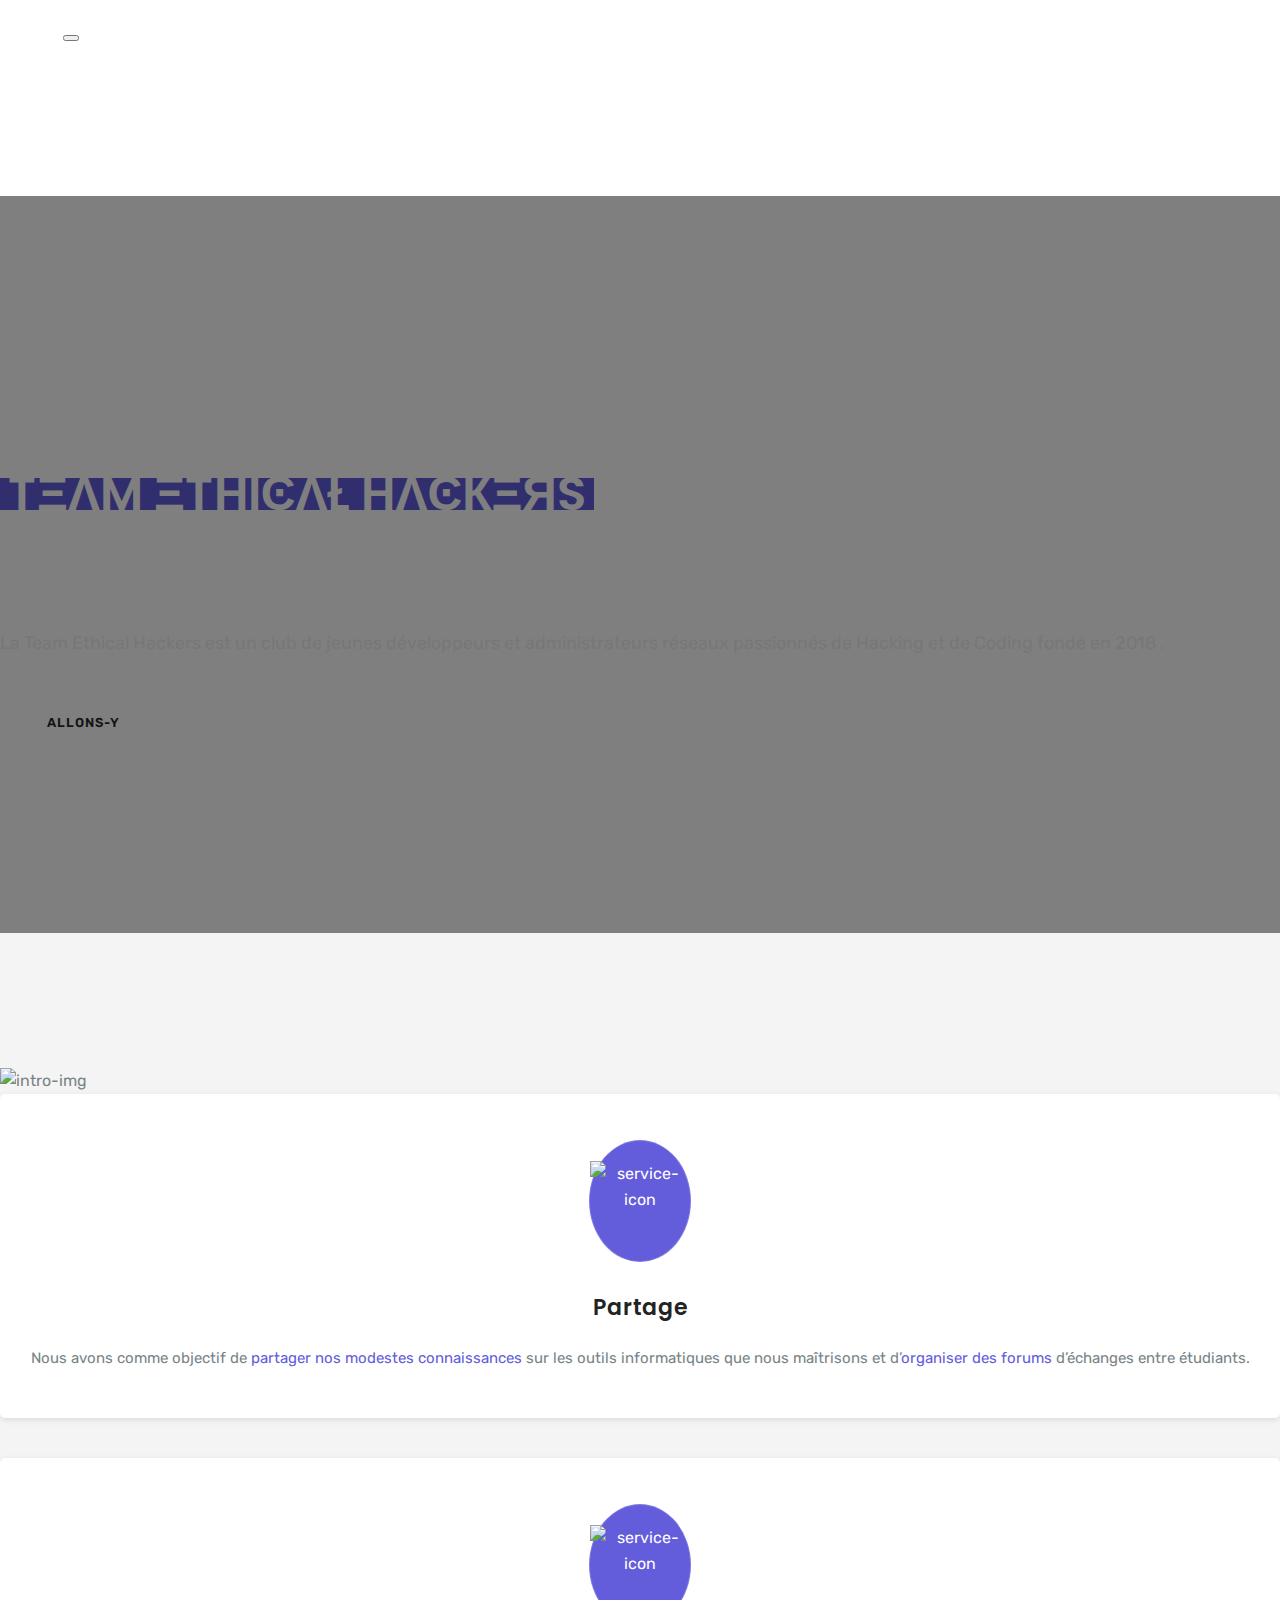
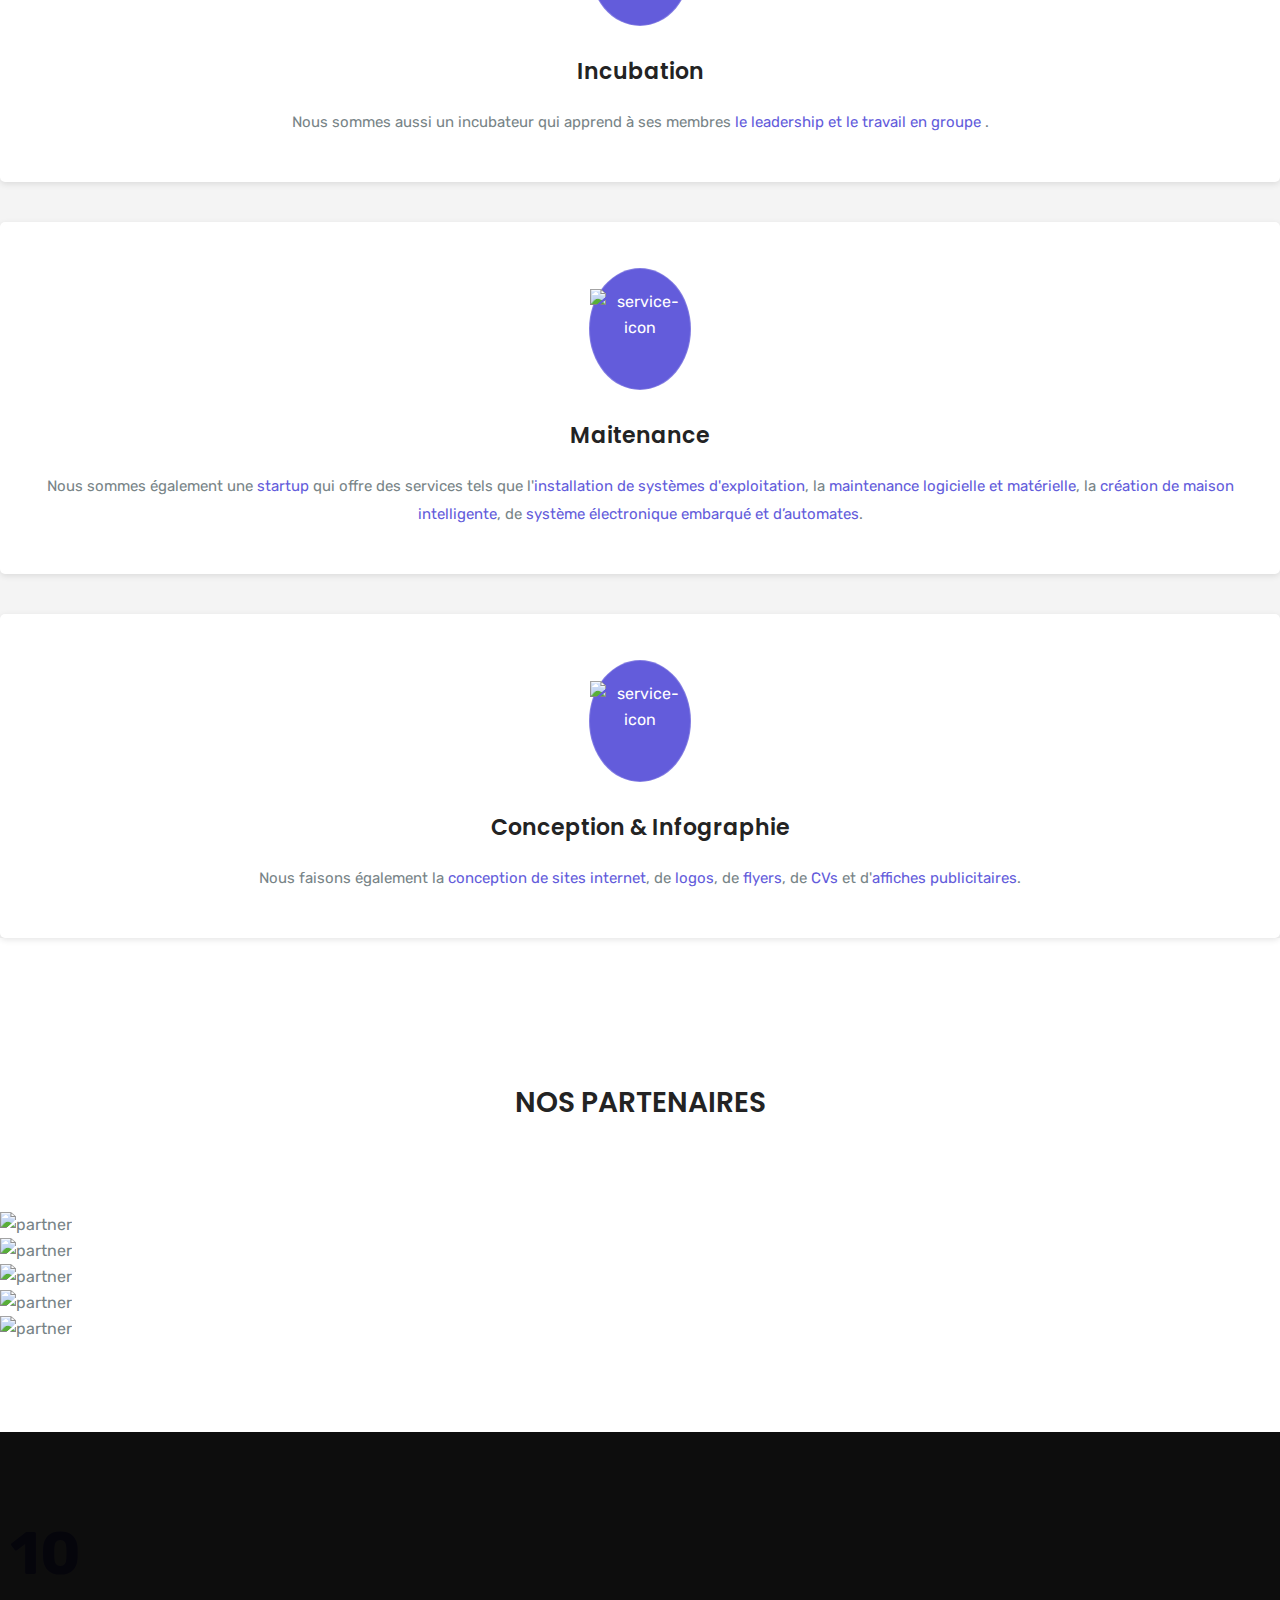
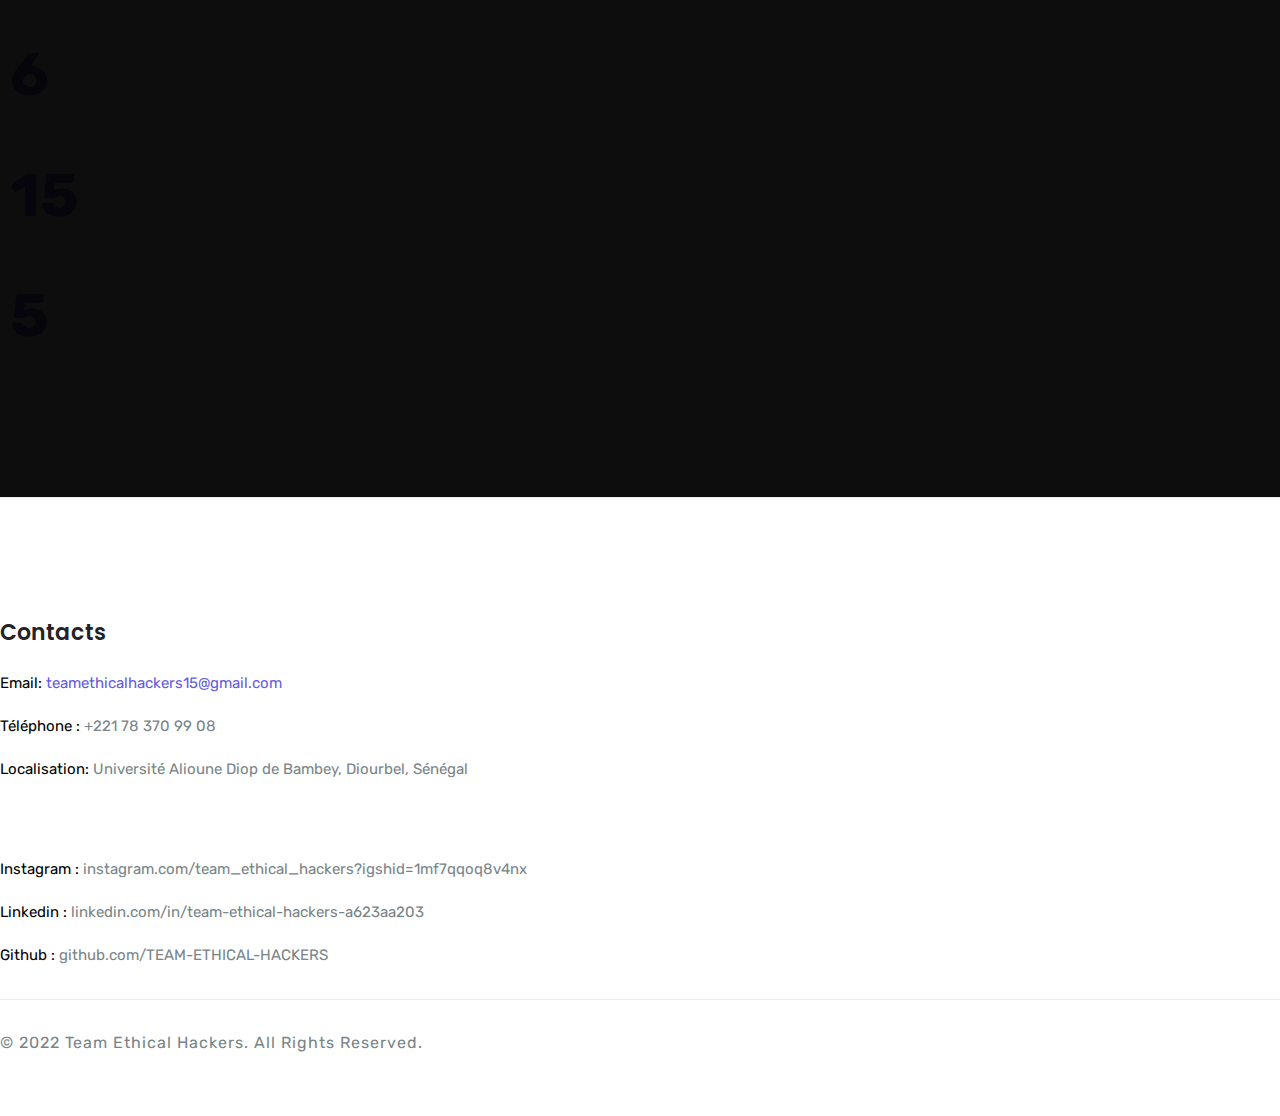
==== index.html @ 6ab88a4b "all titre" ====
<!DOCTYPE html>
<html lang="zxx">

<head>
    <!-- Required meta tags -->
    <meta charset="utf-8">
    <meta name="viewport" content="width=device-width, initial-scale=1, shrink-to-fit=no">
    <meta name="description" content="seo & digital marketing">
    <meta name="keywords" content="marketing,digital marketing,creative, agency, startup,promodise,onepage, clean, modern,seo,business, company">
    <meta name="author" content="Themefisher.com">

   <title>Team Ethical Hackers</title>
    <!-- bootstrap.min css -->
    <link rel="stylesheet" href="plugins/bootstrap/css/bootstrap.css">
    <!-- Icofont Css -->
    <link rel="stylesheet" href="plugins/fontawesome/css/all.css">
    <!-- animate.css -->
    <link rel="stylesheet" href="plugins/animate-css/animate.css">
    <!-- Icofont -->
    <link rel="stylesheet" href="plugins/icofont/icofont.css">

    <!-- Main Stylesheet -->
    <link rel="stylesheet" href="css/style.css">


</head>


<body data-spy="scroll" data-target=".fixed-top">



    <nav class="navbar navbar-expand-lg fixed-top trans-navigation">
        <div class="container">
            <a class="navbar-brand" href="index.html">
                <img width="160" src="images/TEHlogo.png" alt="" class="img-fluid b-logo">
            </a>
            <button class="navbar-toggler" type="button" data-toggle="collapse" data-target="#mainNav" aria-controls="mainNav" aria-expanded="false" aria-label="Toggle navigation">
                <span class="navbar-toggler-icon">
                    <i class="fa fa-bars"></i>
                </span>
              </button>
    
            <div class="collapse navbar-collapse justify-content-end" id="mainNav">
                <ul class="navbar-nav ">
                   <li class="nav-item dropdown">
                        <a class="nav-link" href="index.html" id="navbarWelcome" role="button" data-toggle="" aria-haspopup="true" aria-expanded="false">
                            Accueil
                        </a>
                        
                    </li>
                    <li class="nav-item">
                        <a class="nav-link smoth-scroll" href="about.html">A Propos</a>
                    </li>
                   
                    <li class="nav-item">
                        <a class="nav-link smoth-scroll" href="service.html">Services</a>
                    </li>
                    <li class="nav-item">
                        <a class="nav-link smoth-scroll" href="membres.html">Membres</a>
                    </li>
                    <li class="nav-item">
                        <a class="nav-link smoth-scroll" href="#">Réalisations</a>
                    </li>
                </ul>
            </div>
        </div>
    </nav>
    <!--MAIN HEADER AREA END -->
<!--MAIN BANNER AREA START -->
<div class="banner-area banner-3" >
    <div class="overlay dark-overlay"></div>
    <div class="d-table">
        <div class="d-table-cell">
            <div class="container">
                <div class="row">
                    <div class="col-lg-8 m-auto text-center col-sm-12 col-md-12">
                        <div class="banner-content content-padding">
                            <h1 class="subtitle">TΞΛM ΞTHIϾΛŁ HΛϾКΞЯS</h1>
                            <h3 class="banner-title">"Coding for a better life !"</h3>
                              <p>

                              La Team Ethical Hackers est un club de jeunes développeurs et administrateurs réseaux passionnés de Hacking et de Coding fondé en 2018 .

                              </p>

                            <a href="#intro" class="btn btn-white btn-circled">Allons-y</a>
                        </div>
                    </div>
                </div>
            </div>
        </div>
    </div>
</div>
<!--MAIN HEADER AREA END -->
<!--  ABOUT AREA START  -->
    <section id="intro" class="section-padding bg-gray">
        <div class="container">

            <div class="row">
                <div class="col-lg-5  d-none d-lg-block col-sm-12">
                    <div class="intro-img">
                        <img src="images/banner/why-choose.png" alt="intro-img" class="img-fluid">
                    </div>
                </div>
                <div class="col-lg-7 col-md-12 col-sm-12 ">
                    <div class="row">
                        <div class="col-lg-7 col-sm-6 col-md-6">
                                <div class="service-box ">
                                <div class="service-img-icon">
                                    <img src="images/icon/008-digital-marketing-2.png" alt="service-icon" class="img-fluid">
                                </div>
                                <div class="service-inner">
                                    <h4>Partage</h4>
                                    <p>Nous avons comme objectif de <span>partager nos modestes connaissances</span> sur les outils informatiques que nous maîtrisons et d’<span>organiser des forums</span>  d’échanges entre étudiants.</p>
                                </div>
                            </div>
                        </div>
                        <div class="col-lg-5 col-sm-6 col-md-6">
                            <div class="service-box">
                                <div class="service-img-icon">
                                    <img src="images/icon/004-hiring.png" alt="service-icon" class="img-fluid">
                                </div>
                                <div class="service-inner">
                                    <h4>Incubation</h4>
                                    <p>Nous sommes aussi un incubateur qui apprend à ses membres <span>le leadership et le travail en groupe</span> .</p>
                                </div>
                            </div>
                        </div>
                        <div class="col-lg-7 col-sm-6 col-md-6">
                            <div class="service-box">
                                <div class="service-img-icon">
                                    <img src="images/icon/003-task.png" alt="service-icon" class="img-fluid">
                                </div>
                                <div class="service-inner">
                                    <h4>Maitenance</h4>
                                    <p>Nous sommes également une <span>startup</span> qui offre des services tels que l'<span>installation de systèmes d'exploitation</span>, la <span>maintenance logicielle et matérielle</span>, la <span>création de maison intelligente</span>, de <span>système électronique embarqué et d’automates</span>.</p>
                                </div>
                            </div>
                        </div>
                        <div class="col-lg-5 col-sm-6 col-md-6">
                            <div class="service-box">
                                <div class="service-img-icon">
                                    <img src="images/icon/010-digital-marketing.png" alt="service-icon" class="img-fluid">
                                </div>
                                <div class="service-inner">
                                    <h4>Conception & Infographie</h4>
                                    <p>Nous faisons également la <span>conception de sites internet</span>, de <span>logos</span>, de <span>flyers</span>, de <span>CVs</span> et d'<span>affiches publicitaires</span>.</p>
                                </div>
                            </div>
                        </div>
                    </div>

                </div>
            </div>
        </div>
    </section>
    <!--  ABOUT AREA END  -->

<br><br><br>


<div align="center"><h3>NOS PARTENAIRES</h3></div>
<!--  PARTNER START  -->
<section  class="section-padding">
    <div class="container">
        <div class="row">
            <div class="col-lg-2 col-sm-6 col-md-3 text-center ">
                <img width="150" src="images/clients/client01.jpg" alt="partner" class="img-fluid">
            </div>
            <div class="col-lg-2 col-sm-6 col-md-3 text-center">
                 <img width="100" src="images/clients/client04.jpg" alt="partner" class="img-fluid">
            </div>
            <div class="col-lg-3 col-sm-6 col-md-3 text-center">
                <img width="200" src="images/clients/client06.jpg" alt="partner" class="img-fluid">
            </div>
            <div class="col-lg-2 col-sm-6 col-md-3 text-center">
                <img width="100" src="images/clients/client05.jpg" alt="partner" class="img-fluid">
            </div>
            <div class="col-lg-2 col-sm-6 col-md-3 text-center">
                <img width="100" src="images/clients/client02.jpg" alt="partner" class="img-fluid">
            </div>
        </div>
    </div>
</section>
<!--  PARTNER END  -->

<!--  COUNTER AREA START  -->
<section id="counter" class="section-padding">
    <div class="overlay dark-overlay"></div>
    <div class="container">
        <div class="row">
            <div class="col-lg-3 col-sm-6 col-md-6">
                <div class="counter-stat">
                    <i class="icofont icofont-heart"></i>
                    <span class="counter">10</span>
                    <h5>Nos Clients</h5>
                </div>
            </div>
            <div class="col-lg-3 col-sm-6 col-md-6">
                <div class="counter-stat">
                    <i class="icofont icofont-rocket"></i>
                    <span class="counter">6</span>
                    <h5>Projets Effectués</h5>
                </div>
            </div>
            <div class="col-lg-3 col-sm-6 col-md-6">
                <div class="counter-stat">
                    <i class="icofont icofont-hand-power"></i>
                    <span class="counter">15</span>
                    <h5>Membres</h5>
                </div>
            </div>
            <div class="col-lg-3 col-sm-6 col-md-6">
                <div class="counter-stat">
                    <i class="icofont icofont-shield-alt"></i>
                    <span class="counter">5</span>
                    <h5>Projets En Cours</h5>
                </div>
            </div>
        </div>
    </div>
</section>
<!--  COUNTER AREA END  -->

<!--  FOOTER AREA START  -->
<section id="footer" class="section-padding">
    <div class="container">
        <div class="row">

            <div class="col-lg-6 col-sm-6 col-md-6">
                <div class="footer-widget footer-text">
                    <h4>Contacts</h4>
                    <p class="mail"><span>Email:</span> teamethicalhackers15@gmail.com</p>
                    <p><span>Téléphone :</span> +221 78 370 99 08</p>
                    <p><span>Localisation:</span> Université Alioune Diop de Bambey, Diourbel, Sénégal</p>
                </div>
            </div>
            <div class="col-lg-6 col-sm-6 col-md-6">
                <div class="footer-widget footer-text">
                    <br> <br>
                    <p><span>Instagram : </span>instagram.com/team_ethical_hackers?igshid=1mf7qqoq8v4nx</p>
                    <p><span>Linkedin : </span>linkedin.com/in/team-ethical-hackers-a623aa203</p>
                    <p><span>Github : </span>github.com/TEAM-ETHICAL-HACKERS</p>
                </div>
            </div>
        </div>
        <div class="row">
            <div class="col-lg-12 text-center">
                <div class="footer-copy">
                    © 2022 Team Ethical Hackers. All Rights Reserved.
                </div>
            </div>
        </div>
    </div>
</section>
<!--  FOOTER AREA END  -->
   

    <!-- 
    Essential Scripts
    =====================================-->

    
    <!-- Main jQuery -->
    <script src="plugins/jquery/jquery.min.js"></script>
    <!-- Bootstrap 4.3.1 -->
    <script src="plugins/bootstrap/js/popper.min.js"></script>
    <script src="plugins/bootstrap/js/bootstrap.min.js"></script>
   <!-- Woow animtaion -->
    <script src="plugins/counterup/wow.min.js"></script>
    <script src="plugins/counterup/jquery.easing.1.3.js"></script>
     <!-- Counterup -->
    <script src="plugins/counterup/jquery.waypoints.js"></script>
    <script src="plugins/counterup/jquery.counterup.min.js"></script>

    <!-- Google Map -->
    <script src="plugins/google-map/gmap3.min.js"></script>
    <script src="https://maps.googleapis.com/maps/api/js?key=AIzaSyAkeLMlsiwzp6b3Gnaxd86lvakimwGA6UA&callback=initMap"></script>   
    <!-- Contact Form -->
    <script src="plugins/jquery/contact.js"></script>
    <script src="js/custom.js"></script>

  </body>
  </html>
---- css/style.css ----
/*=== MEDIA QUERY ===*/
/*
* ----------------------------------------------------------------------------------------
Author       : Themefisher
Template Name: Promodise
Version      : 1.0
* ----------------------------------------------------------------------------------------
*/
/*
* ----------------------------------------------------------------------------------------
* 01.GLOBAL CSS STYLE
* 02.PRELOADER & BOUNCE CCS STYLE
* 03.HOMEPAGE CSS STYLE
    -LOGO CSS
    -MENU CSS
* 04.ABOUT CSS STYLE
* 05.SERVICE CSS STYLE
* 06.WORK CSS STYLE
* 07.AVAILABLE CSS STYLE
* 08.CONTACT CSS STYLE
* 09.FOOTER CSS STYLE
* ----------------------------------------------------------------------------------------
*/
/*
* ----------------------------------------------------------------------------------------
* 01.GLOBAL STYLE
* ----------------------------------------------------------------------------------------
*/
@import url("https://fonts.googleapis.com/css?family=Poppins:400,600,700|Rubik:400,600,700");
body {
  font-size: 16px;
  font-weight: 400;
  line-height: 26px;
  font-family: "Rubik", sans-serif;
  color: #788487;
  position: relative;
}

p {
  line-height: 28px;
  font-size: 15px;
}

html {
  overflow-x: hidden !important;
  width: 100%;
  height: 100%;
  position: relative;
  -webkit-font-smoothing: antialiased;
  text-rendering: optimizeLegibility;
}

body {
  border: 0;
  margin: 0;
  padding: 0;
}

h1, .h1,
h2, .h2,
h3, .h3,
h4, .h4,
h5, .h5,
h6, .h6 {
  font-family: "Poppins", sans-serif;
  font-weight: 600;
  margin-bottom: 0px;
  color: #232323;
}

a {
  text-decoration: none;
  transition: all 0.2s;
  color: #000;
}

img {
  max-width: 100%;
}

a:hover {
  color: #635CDB;
  text-decoration: none;
}

a:focus {
  outline: none;
  text-decoration: none;
}

ul,
li {
  margin: 0;
  padding: 0;
  list-style: none;
}

h1 {
  font-size: 48px;
}

h2 {
  font-size: 36px;
}

h3 {
  font-size: 28px;
  line-height: 38px;
}

h4 {
  font-size: 22px;
  line-height: 32px;
}

h5 {
  font-size: 16px;
  line-height: 24px;
}

h6 {
  font-size: 14px;
  line-height: 26px;
}

.f-color {
  color: #635CDB;
}

h5.subtitle {
  font-size: 16px;
  font-weight: 400;
}

.no-padding {
  padding: 0;
}

.flaticon {
  display: inline;
}

.mb30 {
  margin-bottom: 30px;
}

.section-padding {
  padding: 90px 0px;
}

.section-heading {
  text-align: center;
  width: 70%;
  margin: 0 auto 60px;
}

.section-title {
  font-size: 32px;
  line-height: 38px;
  margin-bottom: 15px;
  text-transform: capitalize;
}

.section-title span {
  color: #635CDB;
}

.section {
  padding: 100px 0px;
}

.line {
  width: 50px;
  background: #635CDB;
  height: 1px;
  margin: 10px auto;
}

/*---------- BUTTONS ----------*/
.btn {
  font: 600 10.5px/1;
  display: inline-block;
  padding: 15px 45px 15px 45px;
  text-transform: uppercase;
  border: 2px solid transparent;
  transition: all .2s;
  border-radius: 0px;
  font-weight: 600;
  font-size: 13px;
  letter-spacing: 1px;
}

.btn:focus,
.btn:active,
.btn:active:focus {
  outline: none;
  box-shadow: none;
}

.btn-hero,
.btn-white:hover {
  color: #fff !important;
  background: #635CDB;
}

.btn-hero:focus {
  color: #fff !important;
}

.btn-black,
.btn-hero:hover {
  background-color: black;
  color: #fff !important;
}

.btn-black:hover {
  color: #fff;
  background: #635CDB;
}

.btn-black:focus {
  color: #fff;
}

.btn-white {
  background-color: rgba(255, 255, 255, 0.95);
  color: rgba(0, 0, 0, 0.85);
  border-color: rgba(255, 255, 255, 0.12);
}

.btn-white:focus {
  color: #000;
}

.btn-white:active {
  color: #fff;
}

.btn-trans-black {
  background-color: transparent;
  border: 2px solid rgba(0, 0, 0, 0.15);
  color: rgba(0, 0, 0, 0.85);
}

.btn-trans-black:hover {
  color: white;
  background-color: #000;
}

.btn-trans-white {
  background-color: transparent;
  border: 2px solid rgba(255, 255, 255, 0.15);
  color: rgba(255, 255, 255, 0.95);
}

.btn-trans-white:hover {
  background-color: rgba(255, 255, 255, 0.95);
  color: rgba(0, 0, 0, 0.85);
  border-color: rgba(255, 255, 255, 0.12);
}

.btn-trans-white:active,
.btn-trans-white:focus {
  color: #fff;
  background-color: transparent;
  border-color: rgba(255, 255, 255, 0.12);
}

.btn-rounded {
  border-radius: 2px;
}

.btn-circled {
  border-radius: 40px;
}

.btn-trans-black:hover {
  background: #635CDB !important;
}

/*---------- COLORS ----------*/
/*-- Background Colors --*/
.bg-black {
  background-color: #000;
}

.bg-dark {
  background-color: rgba(0, 0, 0, 0.96);
}

.bg-feature {
  background-color: #635CDB;
}

.bg-primary {
  background-color: #0db8ca;
}

.bg-gray {
  background-color: #f2f4ec;
}

.bg-white {
  background-color: #fff;
}

.d-table {
  width: 100%;
}

.d-table-cell {
  vertical-align: middle;
}

.overlay {
  position: absolute;
  top: 0px;
  left: 0px;
  width: 100%;
  height: 100%;
  background: rgba(0, 0, 0, 0.5);
}

.brown-overlay {
  background: #222955;
  opacity: .97;
}

.feature-overlay {
  background: #635CDB;
  opacity: .97;
}

.gr-overlay {
  background: linear-gradient(135deg, #2f1ce0 0%, #53a0fd 30%, #51eca5 100%);
  opacity: .87;
}

/* ========================

==============================*/
.heading {
  margin-bottom: 40px;
}

.heading h3 {
  margin-bottom: 10px;
  font-weight: 600;
}

/*------------------------------------
  MENU NAVIGATION AREA
----------------------------------*/
.site-navigation,
.trans-navigation {
  padding: 20px 0px;
}

.site-navigation .navbar-nav a,
.trans-navigation .navbar-nav a {
  text-transform: uppercase;
}

.site-navigation .navbar-nav a.active,
.trans-navigation .navbar-nav a.active {
  color: red;
}

.header-white {
  position: fixed;
  top: 0px;
  background: #111;
  z-index: 9999;
  width: 100%;
  left: 0;
  transition: all .5s ease 0s;
  color: #000 !important;
}

.navbar-expand-lg.trans-navigation .navbar-nav .nav-link,
.navbar-expand-lg.site-navigation .navbar-nav .nav-link {
  padding: 0px 24px;
}

.navbar-expand-lg.trans-navigation .navbar-nav .nav-link:last-child,
.navbar-expand-lg.site-navigation .navbar-nav .nav-link:last-child {
  padding-right: 0px;
}

.site-navigation,
.trans-navigation {
  transition: all .5s ease 0s;
}

.navbar-brand {
  padding-top: 0px;
  margin-right: 60px;
  font-weight: 700;
  text-transform: capitalize;
  color: #fff;
}

.navbar-brand span {
  font-weight: 400;
}

.navbar-expand-lg.trans-navigation .navbar-nav .nav-link {
  color: #fff;
}

.trans-navigation {
  background: transparent;
}

.trans-navigation.header-white {
  background: #111;
}

.trans-navigation.header-white .navbar-nav .nav-link {
  color: #fff;
}

.trans-navigation.header-white .navbar-nav a.active {
  color: #635CDB;
}

.navbar-brand img {
  max-width: 100%;
}

.trans-navigation.header-white .btn-white {
  background: #635CDB;
  color: #fff;
}

/* ===============================
 DROPDOWN MENU
================================*/
.navbar-expand-lg.trans-navigation .navbar-nav .nav-link.dropdown-toggle {
  padding-right: 0px;
}

.nav-item.dropdown .dropdown-menu {
  transition: all 300ms ease;
  display: block;
  visibility: hidden;
  opacity: 0;
  top: 120%;
  box-shadow: 2px 2px 5px 1px rgba(0, 0, 0, 0.05), -2px 0px 5px 1px rgba(0, 0, 0, 0.05);
  border: 0px;
  padding: 0px;
  position: absolute;
}

.nav-item.dropdown:hover .dropdown-menu {
  opacity: 1;
  visibility: visible;
  top: 100%;
}

.dropdown-item:hover {
  color: #fff;
  text-decoration: none;
  background-color: #635CDB;
}

.dropdown-toggle::after {
  display: none;
}

.dropdown-menu {
  opacity: 0;
}

.dropdown-menu.show {
  -webkit-animation: .2s forwards b;
          animation: .2s forwards b;
}

@-webkit-keyframes b {
  to {
    opacity: 1;
  }
}

@keyframes b {
  to {
    opacity: 1;
  }
}

.dropdown-item {
  font-size: .6875rem;
  font-weight: 500;
  padding-top: .5rem;
  padding-bottom: .5rem;
  transition: background-color .1s;
  text-transform: uppercase;
}

@media (min-width: 1200px) {
  .dropdown-item {
    padding-top: .75rem;
    padding-bottom: .75rem;
  }
}

@media (min-width: 1200px) {
  .dropdown-item + .dropdown-item {
    border-top: 1px solid rgba(0, 0, 0, 0.1);
  }
}

/*------------------------------------
 BANNER AREA
----------------------------------*/
.banner-area .content-padding {
  padding: 250px 0px 180px;
}

.content-padding {
  padding: 180px 0px 80px;
}

.banner-content {
  padding-right: 30px;
}

.banner-content .btn {
  margin-top: 15px;
}

.banner-content .banner-title {
  color: #fff;
  font-weight: 700;
  line-height: 50px;
}

.banner-content .subtitle {
  color: #fff;
  background: #635CDB;
  display: inline-block;
  padding: 3px 8px;
  margin-bottom: 20px;
  text-transform: uppercase;
}

.subtitle {
  color: #635CDB;
}

.banner-content p {
  margin: 20px 0px;
  color: #eee;
  font-size: 18px;
  line-height: 30px;
}

.banner-content .btn {
  margin-right: 12px;
}

.btn-sm {
  padding: 10px 30px;
}

.banner-1 {
  background: url("../images/banner/bg-2.jpg");
  background-size: cover;
  position: relative;
}

.banner-2 {
  background: url("../images/banner/banner-3.jpg");
  background-size: cover;
  position: relative;
}

.banner-3 {
  background: url("../images/banner/banner-bg.jpg");
  background-size: cover;
  position: relative;
}

.section-heading h2 {
  margin-bottom: 20px;
  font-weight: 400;
}

/* =======================================
INner Pages
=========================================*/
#page-banner {
  position: relative;
  padding: 60px 0px 80px;
}

.page-banner-area {
  background: url("/images/banner/banner-3.jpg") no-repeat 50% 50%;
  background-size: cover;
}

/*-------------------- ------------
 INTRO SECTION
-----------------------------*/
#intro {
  padding-bottom: 0px;
}

.intro-img {
  margin-top: 45px;
}

#intro .section-heading p {
  color: #000;
  font-size: 30px;
  line-height: 40px;
}

.intro-box {
  margin-top: 30px;
  position: relative;
  margin-bottom: 20px;
}

.intro-box h4:before {
  position: absolute;
  left: 0px;
  top: 17px;
  content: "";
  bottom: 0px;
  background: #000;
  width: 50px;
  height: 2px;
}

.intro-box h4 {
  text-transform: uppercase;
  margin-bottom: 15px;
  position: relative;
  padding-left: 60px;
}

.intro-box span {
  font-size: 28px;
  color: #635CDB;
}

.intro-cta {
  margin-top: 40px;
}

/*--------------------------
  ABOUT SECTION
----------------------*/
.section-pt {
  padding-top: 90px;
}

.section-pb {
  padding-bottom: 90px;
}

#about {
  position: relative;
  padding-bottom: 85px;
}

.about-bg-img {
  position: absolute;
  right: 0px;
  content: "";
  background: url("../images/banner/1.jpg") 50% 50%;
  width: 40%;
  height: 100%;
  max-height: 560px;
  top: 0px;
  box-shadow: 0 2px 48px 0 rgba(0, 0, 0, 0.06);
}

.about-content {
  margin-top: 94px;
}

.about-content .subtitle {
  margin-bottom: 20px;
  text-transform: uppercase;
}

.about-content h3 {
  margin-bottom: 25px;
}

.about-list {
  margin-top: 30px;
}

.about-list li {
  width: 45%;
  float: left;
  margin-bottom: 15px;
  margin-right: 15px;
  color: #888;
}

.about-list li i {
  color: #000;
  margin-right: 10px;
}

/* ----------------------
ABOUT PAGE
-------------------------*/
.about-list2 li i {
  margin-right: 10px;
  color: #635CDB;
}

.icon-3x {
  font-size: 3rem;
}

.text-default {
  color: #635CDB;
}

.team-social li a {
  font-size: 13px;
  width: 30px;
  height: 30px;
  text-align: center;
  border: 1px solid #fff;
  display: inline-block;
  padding-top: 3px;
  background: #fff;
}

/* ========================
HISTORY MISSION
==============================*/
.img-block img {
  width: 200px;
}

/* ========================

==============================*/
#section-strategy {
  background: url("../images/bg/bg-1.jpg") 50% 50% no-repeat;
  background-size: cover;
}

.strategy-text {
  margin-bottom: 50px;
}

.strategy-text h4 {
  font-size: 18px;
  margin-bottom: 10px;
  font-weight: 600;
}

.strategy-text span {
  font-size: 61px;
  color: #635CDB;
  margin-bottom: 15px;
  display: block;
}

/*--------------------------------
 COUNTER SECTION
-----------------------------*/
.counter {
  font-size: 60px;
  line-height: 60px;
  font-weight: 700;
  line-height: 70px;
  margin: 10px 0px;
  color: #635CDB;
}

.counter-stat i {
  font-size: 40px;
  color: #fff;
  margin-right: 10px;
}

.counter-stat h5 {
  font-weight: 400;
  text-transform: uppercase;
  color: #fff;
}

.counter-block span {
  font-size: 30px;
}

#counter .dark-overlay {
  background: #000;
  opacity: 0.95;
}

#counter {
  background: url("../images/banner/pattern-3.png") fixed 50% 50%;
  position: relative;
  background-size: cover;
  padding-top: 87px;
  padding-bottom: 95px;
}

/*--------------------------
  SERVICE AREA SECTION
----------------------*/
.page-banner-area.page-service {
  background: url("../images/bg/bg-2.jpg") no-repeat;
  background-size: cover;
}

#service-head {
  padding-bottom: 100px;
  padding-top: 90px;
}

#service-head .section-title {
  color: #fff;
}

.text-white p {
  color: #fff;
}

#service {
  margin-top: -100px;
  padding-bottom: 70px;
}

.service-box .service-img-icon {
  width: 100px;
  height: 100px;
  text-align: center;
  background: #fff;
  padding-top: 20px;
  margin: 0 auto;
  border-radius: 100%;
  margin-bottom: 20px;
  background: #635CDB;
  border: 1px solid rgba(255, 255, 255, 0.2);
  color: #fff;
}

.service-box {
  margin-bottom: 40px;
  background: #fff;
  text-align: center;
  padding: 45px 25px 30px 25px;
  border: 1px solid transparent;
  transition: all .3s ease 0s;
  border-radius: 5px;
  box-shadow: 0px 2px 6px rgba(0, 0, 0, 0.1);
}

.service-inner {
  margin-top: 30px;
}

.service-inner h4 {
  margin-bottom: 20px;
}

.service-inner span {
  color: #635CDB;
}

/* ================================
SERVICE PAGE
==============================*/
.bg-gray {
  background: #f4f4f4;
}

.service-block-2 {
  position: relative;
}

.service-block-2 h4 {
  margin-bottom: 15px;
  line-height: 26px;
}

.service-block-2 p {
  font-size: 16px;
}

.service-block-2 span {
  position: absolute;
  content: "";
  font-size: 70px;
  top: 0px;
  left: 0px;
  font-weight: 800;
  opacity: .05;
  margin-top: -15px;
}

.service-style-two {
  background: url("../images/bg/bg-2.jpg") no-repeat;
  background-size: cover;
  position: relative;
}

.service-style-two:before {
  position: absolute;
  content: "";
  left: 0px;
  top: 0px;
  height: 100%;
  width: 100%;
  background: rgba(0, 0, 0, 0.6);
}

.heading {
  margin-bottom: 70px;
}

/*------------------------------------
  PRICING SECTION AREA
--------------------------------*/
#pricing {
  padding-bottom: 100px;
}

.pricing-block {
  text-align: center;
  transition: all .3s 0s ease;
  border-radius: 5px;
  border: 1px solid #eee;
}

.price-header {
  padding-bottom: 30px;
  padding-top: 30px;
}

.price-header i {
  width: 100px;
  height: 100px;
  text-align: center;
  padding-top: 25px;
  font-size: 50px;
  display: inline-block;
  border-radius: 100%;
  transition: all .3s ease 0s;
  color: #635CDB;
  border: 1px solid #eee;
}

.price-header .price {
  font-size: 70px;
  margin-top: 40px;
  margin-bottom: 0px;
}

.price-header h5 {
  font-weight: 400;
}

.price-header .price small {
  font-size: 18px;
}

.pricing-block ul {
  padding: 20px 20px;
  margin-bottom: 30px;
  border-bottom: 1px solid #eee;
}

.pricing-block ul li {
  padding: 6px 0px;
}

.pricing-block .btn {
  margin-bottom: 30px;
}

.pricing-block:hover i {
  background-image: -webkit-linear-gradient(135deg, #2f1ce0 0%, #53a0fd 50%, #51eca5 100%);
  background-iamge: -linear-gradient(135deg, #2f1ce0 0%, #53a0fd 50%, #51eca5 100%);
  color: #fff;
  border: 1px solid #53a0fd;
}

.pricing-block:hover,
.pricing-block.active {
  background: #fff;
  box-shadow: 0 2px 48px 0 rgba(0, 0, 0, 0.06);
}

#pricing .section-heading {
  margin-bottom: 90px;
}

/* -------------------
PRICING PAGE
--------------------*/
#section-counter .counter-stat i {
  color: #000;
}

#section-counter .counter-stat h5 {
  color: #777;
}

/*------------------------------------
  CLIENT PARTNER AREA SECTION
--------------------------------*/
#clients {
  padding-top: 75px;
  padding-bottom: 80px;
  position: relative;
}

.client-img {
  background: #fff;
}

/*------------------------------------
  TESTIMONIAL AREA SECTION
---------------------------------*/
.author-img img {
  width: 100px;
  height: 100px;
  border-radius: 100%;
  border: 5px solid #ddd;
}

.author-info p {
  margin: 0px;
  font-size: 14px;
}

.carousel-indicators {
  bottom: 0px;
  margin-bottom: 0px;
}

.carousel-indicators li {
  background: #111;
  width: 10px;
  height: 10px;
  border-radius: 100%;
}

.carousel-indicators li.active {
  background: #635CDB;
}

.testimonial-content {
  padding: 0px 40px;
  text-align: center;
  margin-bottom: 40px;
}

.testimonial-content .author-text {
  padding-top: 10px;
}

.testimonial-content .author-info {
  display: block;
  margin-bottom: 25px;
}

.testimonial-content p {
  font-size: 20px;
  line-height: 36px;
  color: #222;
  margin: 35px 0px;
  display: block;
}

.author-text h5 {
  text-transform: uppercase;
}

.author-text p {
  font-size: 14px;
  line-height: 20px;
  margin-bottom: 36px;
  color: #888;
  margin: 0px;
}

.testimonial-content p i {
  margin: 0px 8px;
}

/*--------------------------
 CONTACT SECTION AREA
----------------------*/
#contact {
  padding-bottom: 100px;
}

.text-color {
  color: #635CDB;
}

input[type=text], input[type=email] {
  height: 50px;
}

.form-control {
  border: 1px solid #eee;
  padding-left: 20px;
}

.form-control:hover,
.form-control:focus {
  box-shadow: 0px 5px 35px 0px rgba(148, 146, 245, 0.15);
}

.input:focus {
  outline: none;
}

.form-control::-webkit-input-placeholder {
  color: #888;
  opacity: .9;
  font-size: 13px;
  padding-left: 10px;
}

.form-control::-moz-placeholder {
  color: #888;
  opacity: .9;
  font-size: 13px;
  padding-left: 10px;
}

.form-control:-ms-input-placeholder {
  color: #888;
  opacity: .9;
  font-size: 13px;
  padding-left: 10px;
}

.form-control:-moz-placeholder {
  color: #888;
  opacity: .9;
  font-size: 13px;
  padding-left: 10px;
}

/* --------------
    MAP
-----------------*/
#map {
  height: 400px;
  width: 100%;
  position: relative;
}

#map:after {
  position: absolute;
  content: "";
  left: 0px;
  background: rgba(99, 92, 219, 0.4);
  top: 0px;
  width: 100%;
  height: 100%;
}

/*--------------------------
 BLOG SECTION AREA
----------------------*/
#blog {
  padding-bottom: 55px;
}

.blog-block {
  overflow: hidden;
  transition: all .3s ease 0s;
}

.blog-block img {
  margin-bottom: 10px;
}

.blog-text {
  padding: 20px;
}

.blog-text .author-name {
  font-weight: 400;
}

.blog-text .author-name span {
  margin-right: 10px;
  font-weight: 600;
}

.blog-block .read-more,
.blog-block span {
  color: #635CDB;
}

/* =================================
BLOG PAGE
===================================*/
.blog-post {
  margin-bottom: 50px;
}

.blog-post img {
  border-radius: 5px;
}

.blog-post .post-author i,
.blog-post .post-info i {
  margin-right: 5px;
  font-size: 14px;
}

.blog-post .post-author span, .blog-post .post-info span {
  font-size: 14px;
}

.sidebar-widget {
  margin-bottom: 40px;
  padding-left: 20px;
}

.category ul li {
  margin-bottom: 10px;
  text-transform: capitalize;
  position: relative;
  padding-left: 20px;
  border-bottom: 1px solid #eee;
  padding-bottom: 10px;
}

.category ul li:before {
  position: absolute;
  content: "\f105";
  left: 0px;
  top: 0px;
  font-family: "Font Awesome 5 Free";
  color: #635CDB;
  font-weight: 900;
}

.tag a {
  text-transform: capitalize;
  padding: 5px 8px;
  border: 1px solid #eee;
  margin-bottom: 5px;
  font-size: 14px;
  display: inline-block;
}

.search i {
  position: absolute;
  right: 0px;
  top: 0px;
  margin-right: 35px;
  margin-top: 15px;
  color: #635CDB;
}

.download a {
  display: block;
  padding: 12px 20px;
  border: 1px solid #eee;
  margin-bottom: 10px;
  background: #f2f2f2;
}

.download a i {
  margin-right: 15px;
  color: #635CDB;
}

/* ==================================
BLOG SINGLE
=====================================*/
.quote i {
  font-size: 50px;
  margin-right: 10px;
  position: absolute;
  left: 0px;
}

.quote {
  font-size: 18px;
  line-height: 32px;
  color: #222;
  position: relative;
  margin: 50px 0px;
  padding-left: 70px;
}

.comments img {
  width: 80px;
  height: 80px;
}

/*--------------------------
 FOOTER
----------------------*/
#footer {
  padding-bottom: 60px;
  position: relative;
  background: url("../images/bg/2.png");
  border-top: 1px solid #eee;
}

.footer-widget ul li {
  padding: 5px 0px;
}

.footer-widget p {
  margin-bottom: 5px;
}

.footer-widget h4 {
  margin-bottom: 20px;
}

.footer-widget h4 span {
  color: #635CDB;
  display: block;
  font-size: 60px;
  line-height: 60px;
}

.footer-blog li img {
  width: 70px;
  height: 70px;
  float: left;
  margin-right: 20px;
}

.footer-blog li h5 {
  margin-bottom: 10px;
  font-size: 16px;
  line-height: 22px;
  text-transform: capitalize;
}

.footer-blog li a.read-more {
  font-size: 13px;
}

.footer-blog li {
  margin-bottom: 15px;
}

.footer-copy {
  letter-spacing: 1px;
  padding-top: 30px;
  margin-top: 30px;
  border-top: 1px solid #eee;
}

.footer-text h6 {
  margin-bottom: 10px;
}

.footer-text p span {
  color: #000;
}

.footer-text p.mail {
  color: #635CDB;
}

.bg-main {
  background: #F4F8FB;
}

.footer-widget a {
  color: #999;
}

/*-------------------------------
 RESPONSIVE LAYOUT
---------------------------------*/
/*Extra large devices (large desktops, 1200px and up)*/
/*Large devices (desktops, 992px and up)*/
/*Medium devices (tablets, 768px and up)*/
/*Medium devices (tablets, 768px and up)*/
@media (min-width: 768px) and (max-width: 991.98px) {
  /*---------------
     NAVIGATION
    ----------------*/
  .navbar-toggler {
    background: #fff;
    border-radius: 0px;
  }
  .navbar-toggler-icon {
    height: auto;
    padding: 10px 0px;
  }
  .trans-navigation {
    background: #232323;
  }
  .navbar-expand-lg.trans-navigation .navbar-nav .nav-link {
    margin-bottom: 10px;
  }
  /*----------------------
     SECTION HEAINDG
    -----------------------*/
  .section-heading {
    width: 100%;
  }
  /*----------------
     INTRO
    ----------------*/
  #intro {
    padding-bottom: 90px;
  }
  /*----------------
     ABOUT
    ----------------*/
  .about-list li {
    float: none;
    width: 100%;
    margin-bottom: 10px;
  }
  .about-bg-img {
    width: 35%;
    height: 100%;
    max-height: 600px;
  }
  .about-content {
    margin-top: 60px;
  }
  #about {
    padding-bottom: 40px;
  }
  /*--------------
     COUNTER
    ----------------*/
  .counter-stat {
    margin-bottom: 30px;
    text-align: center;
  }
  /*--------------
     BLOG
    ----------------*/
  .blog-text {
    padding: 0px;
    margin-top: 10px;
  }
  .blog-tex h5 {
    font-size: 15px;
  }
  .blog-text p {
    font-size: 14px;
  }
  .pricing-block {
    margin-bottom: 30px;
  }
  /*--------------
     FOOTER
    ----------------*/
  .footer-widget {
    margin-bottom: 30px;
  }
}

/*Small devices (landscape phones, 576px and up)*/
@media (min-width: 576px) and (max-width: 767.98px) {
  /*---------------
     NAVIGATION
    ----------------*/
  .navbar-toggler {
    background: #fff;
    border-radius: 0px;
  }
  .navbar-toggler-icon {
    height: auto;
    padding: 10px 0px;
  }
  .trans-navigation {
    background: #232323;
  }
  .navbar-expand-lg.trans-navigation .navbar-nav .nav-link {
    margin-bottom: 10px;
  }
  /*----------------------
     SECTION HEAINDG
    -----------------------*/
  .section-heading {
    width: 100%;
  }
  /*----------------
     INTRO
    ----------------*/
  #intro {
    padding-bottom: 90px;
  }
  /*----------------
     ABOUT
    ----------------*/
  .about-content {
    margin-top: 60px;
  }
  #about {
    padding-bottom: 40px;
  }
  /*-------------------
     TESTIMONIAL
    -------------------*/
  .testimonial-content {
    padding: 10px;
  }
  /*--------------
     COUNTER
    ----------------*/
  .counter-stat {
    margin-bottom: 30px;
    text-align: center;
  }
  /*--------------
     BLOG
    ----------------*/
  .blog-block {
    margin-bottom: 30px;
  }
  .blog-text {
    padding: 0px;
    margin-top: 10px;
  }
  .blog-block:hover {
    box-shadow: none;
  }
  .blog-text h5 {
    font-size: 16px;
  }
  .blog-text p {
    font-size: 14px;
  }
  .intro-box {
    margin-top: 0px;
    margin-bottom: 40px;
  }
  /*--------------
     CLIENT
    --------------*/
  .client-img {
    text-align: center;
  }
  /*--------------
     FOOTER
    ----------------*/
  .footer-widget {
    margin-bottom: 30px;
  }
  .pricing-block {
    margin-bottom: 30px;
  }
  .img-block img {
    width: 130px;
  }
}

/* Extra small devices (portrait phones, less than 576px)*/
@media (max-width: 575.98px) {
  /*---------------
     NAVIGATION
    ----------------*/
  .navbar-toggler {
    background: #fff;
    border-radius: 0px;
  }
  .navbar-toggler-icon {
    height: auto;
    padding: 10px 0px;
  }
  .trans-navigation {
    background: #232323;
    padding: 20px 15px;
  }
  .navbar-expand-lg.trans-navigation .navbar-nav .nav-link {
    margin-bottom: 10px;
  }
  /*----------------------
     SECTION HEAINDG
    -----------------------*/
  #intro .section-heading, .section-heading {
    width: 100%;
  }
  #intro .section-heading p {
    font-size: 16px;
    line-height: 28px;
  }
  .section-title {
    font-size: 26px;
    line-height: 36px;
  }
  h1 {
    font-size: 32px;
    line-height: 36px;
  }
  /*--------------------
     BANNER
    -----------------*/
  .banner-content .banner-title {
    line-height: 37px;
  }
  .banner-content p {
    font-size: 16px;
  }
  /*----------------
     INTRO
    ----------------*/
  #intro {
    padding-bottom: 90px;
  }
  /*----------------
     ABOUT
    ----------------*/
  .about-list li {
    float: none;
    width: 100%;
    margin-bottom: 10px;
  }
  .about-bg-img {
    width: 35%;
    height: 100%;
    max-height: 600px;
  }
  .about-content {
    margin-top: 60px;
  }
  #about {
    padding-bottom: 40px;
  }
  .img-block img {
    width: 130px;
  }
  .service-block {
    margin-bottom: 20px;
  }
  /*-------------------
     TESTIMONIAL
    -------------------*/
  .testimonial-content {
    padding: 10px;
  }
  /*--------------
     COUNTER
    ----------------*/
  .counter-stat {
    margin-bottom: 30px;
    text-align: center;
  }
  /*--------------
     BLOG
    ----------------*/
  .blog-block {
    margin-bottom: 30px;
  }
  .blog-text {
    padding: 10px;
    margin-top: 10px;
    text-align: center;
  }
  .blog-tex h5 {
    font-size: 15px;
  }
  .blog-text p {
    font-size: 14px;
  }
  /*--------------
     CLIENT
    --------------*/
  .client-img {
    text-align: center;
  }
  /*--------------
     FOOTER
    ----------------*/
  .footer-widget {
    margin-bottom: 30px;
  }
  .pricing-block {
    margin-bottom: 30px;
  }
}

/*# sourceMappingURL=maps/style.css.map */
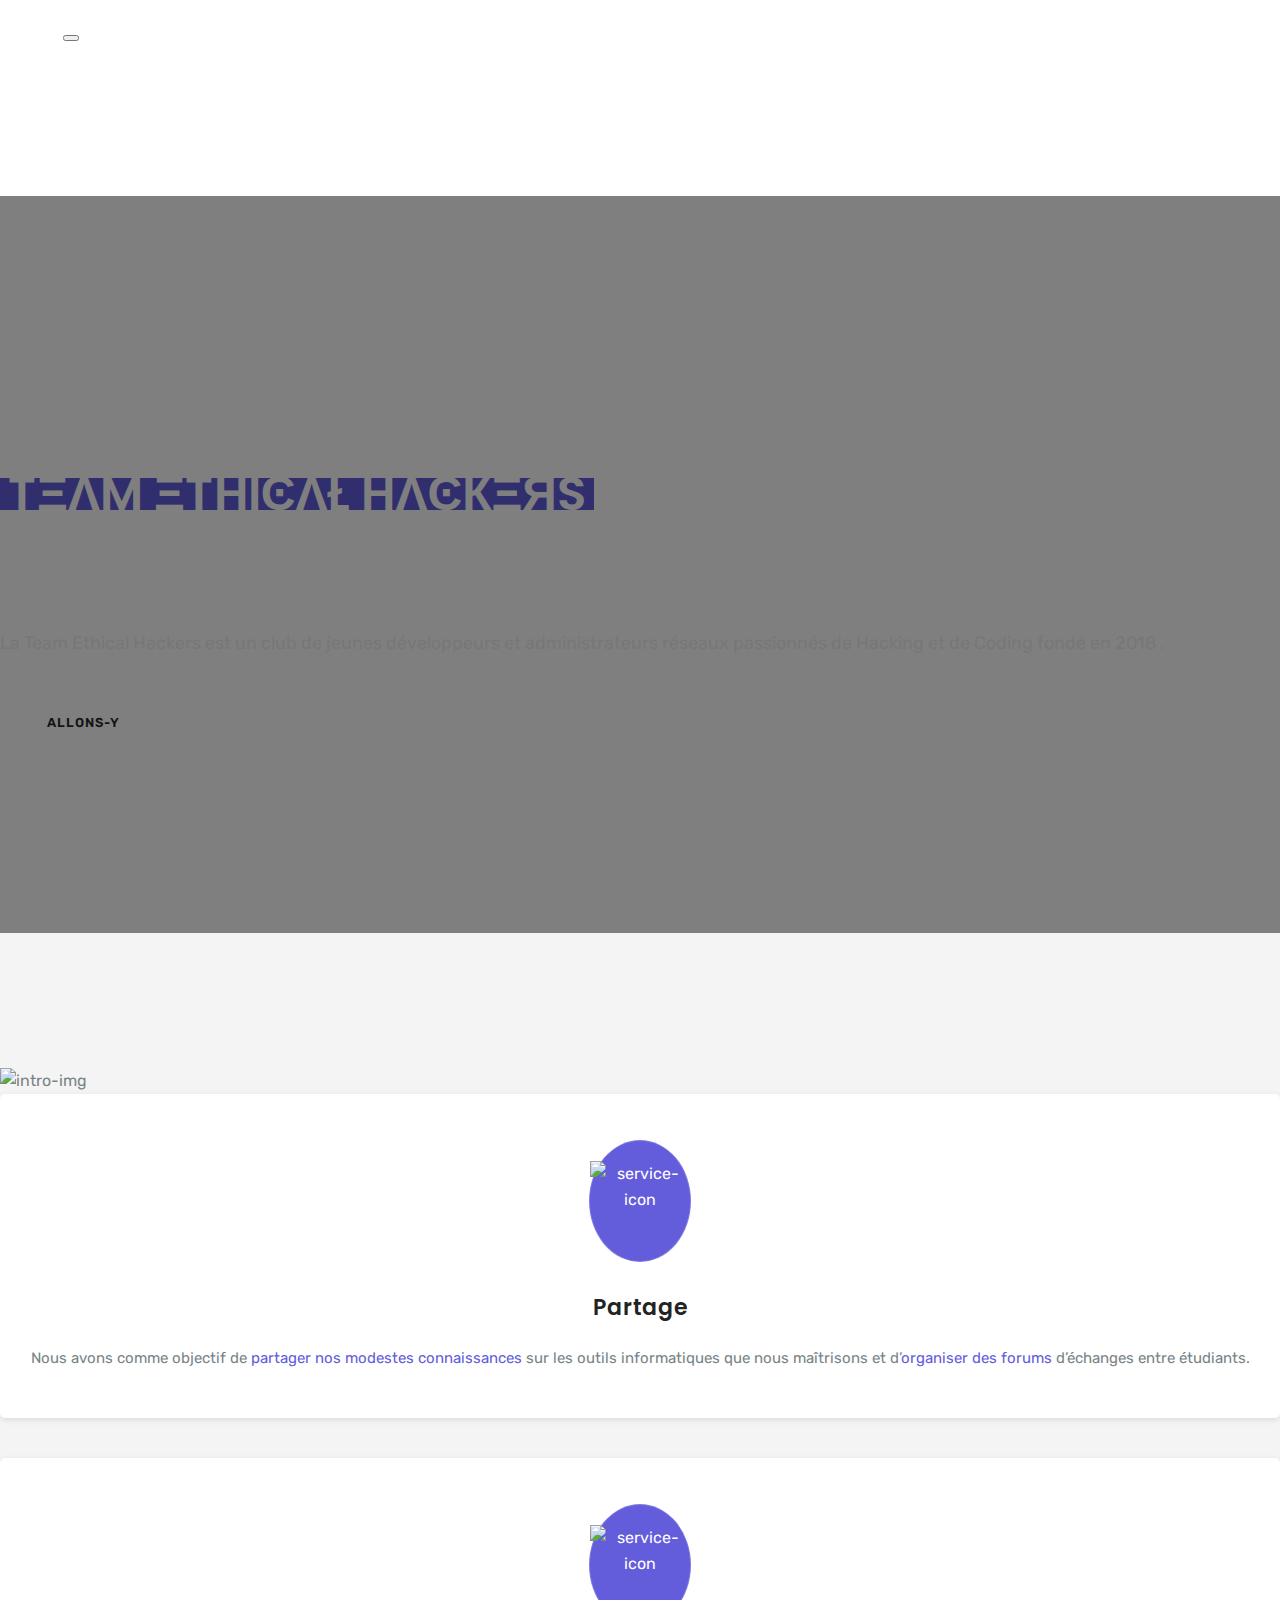
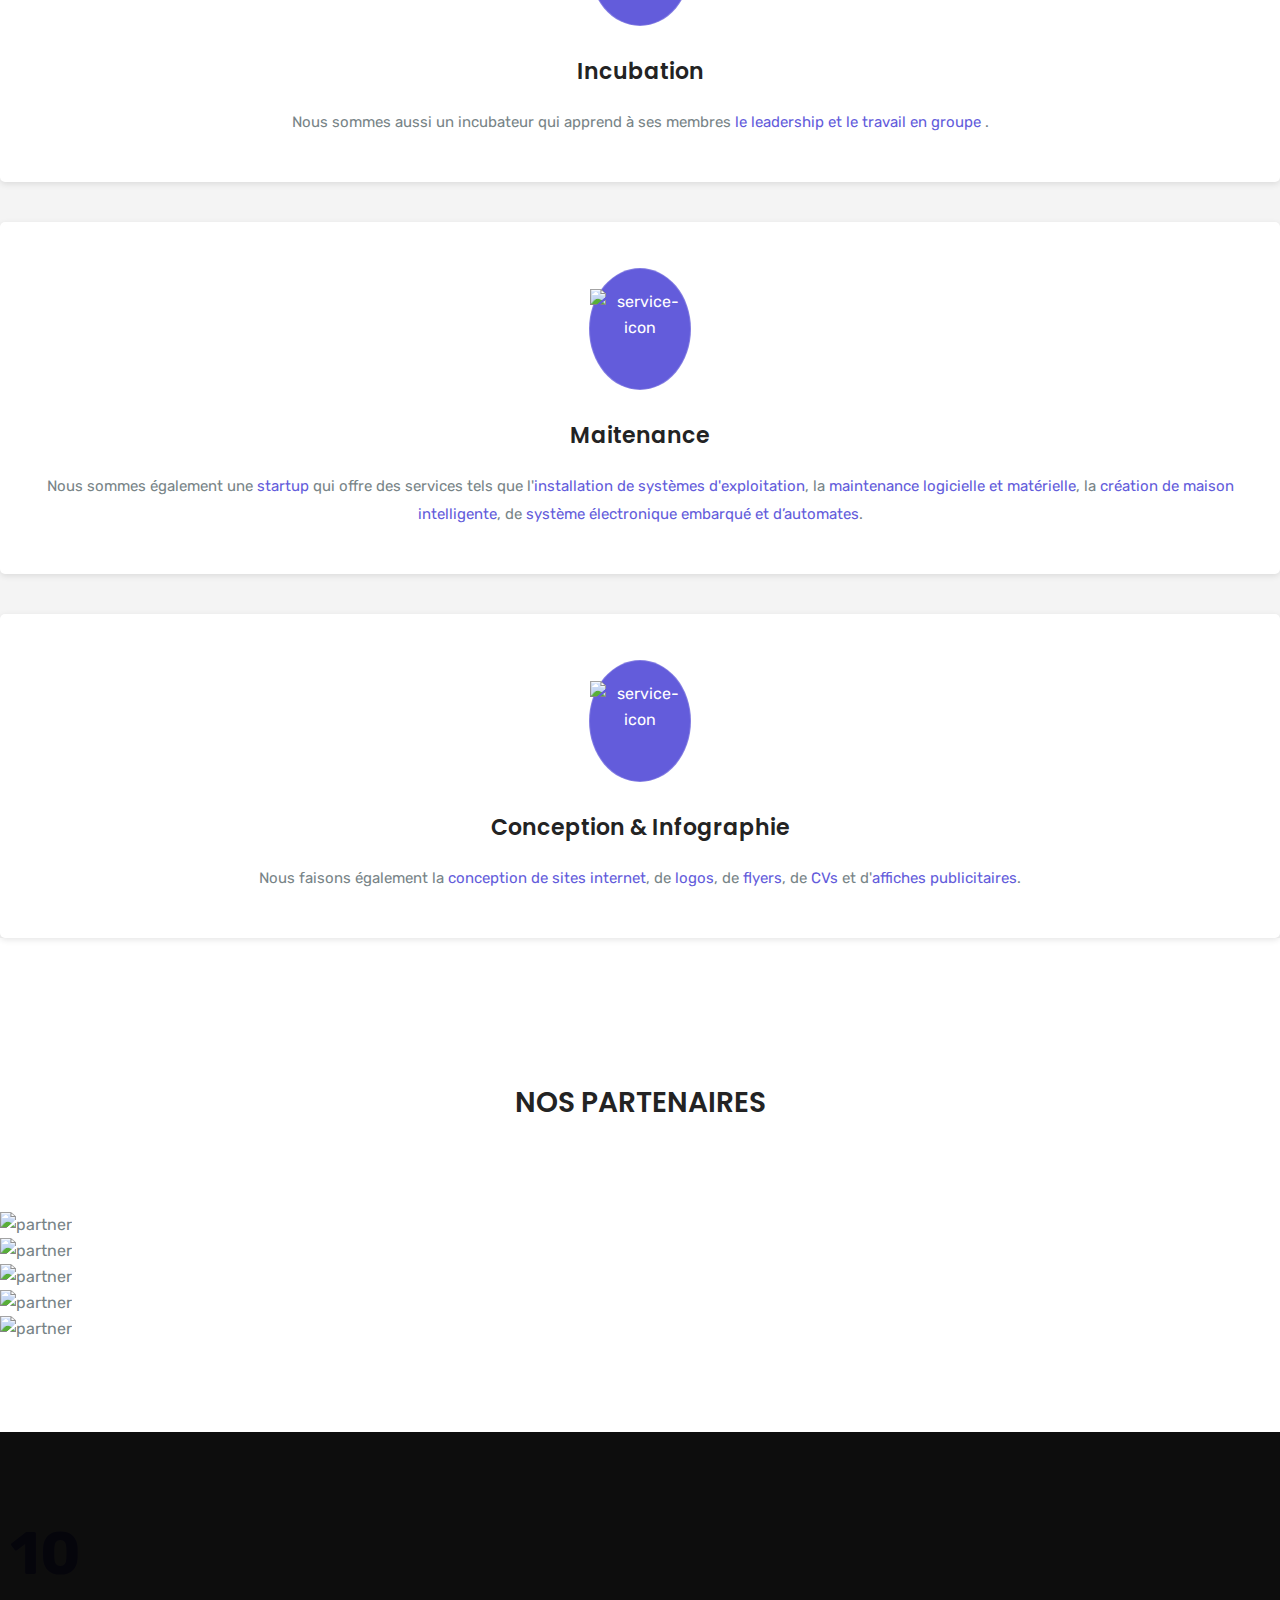
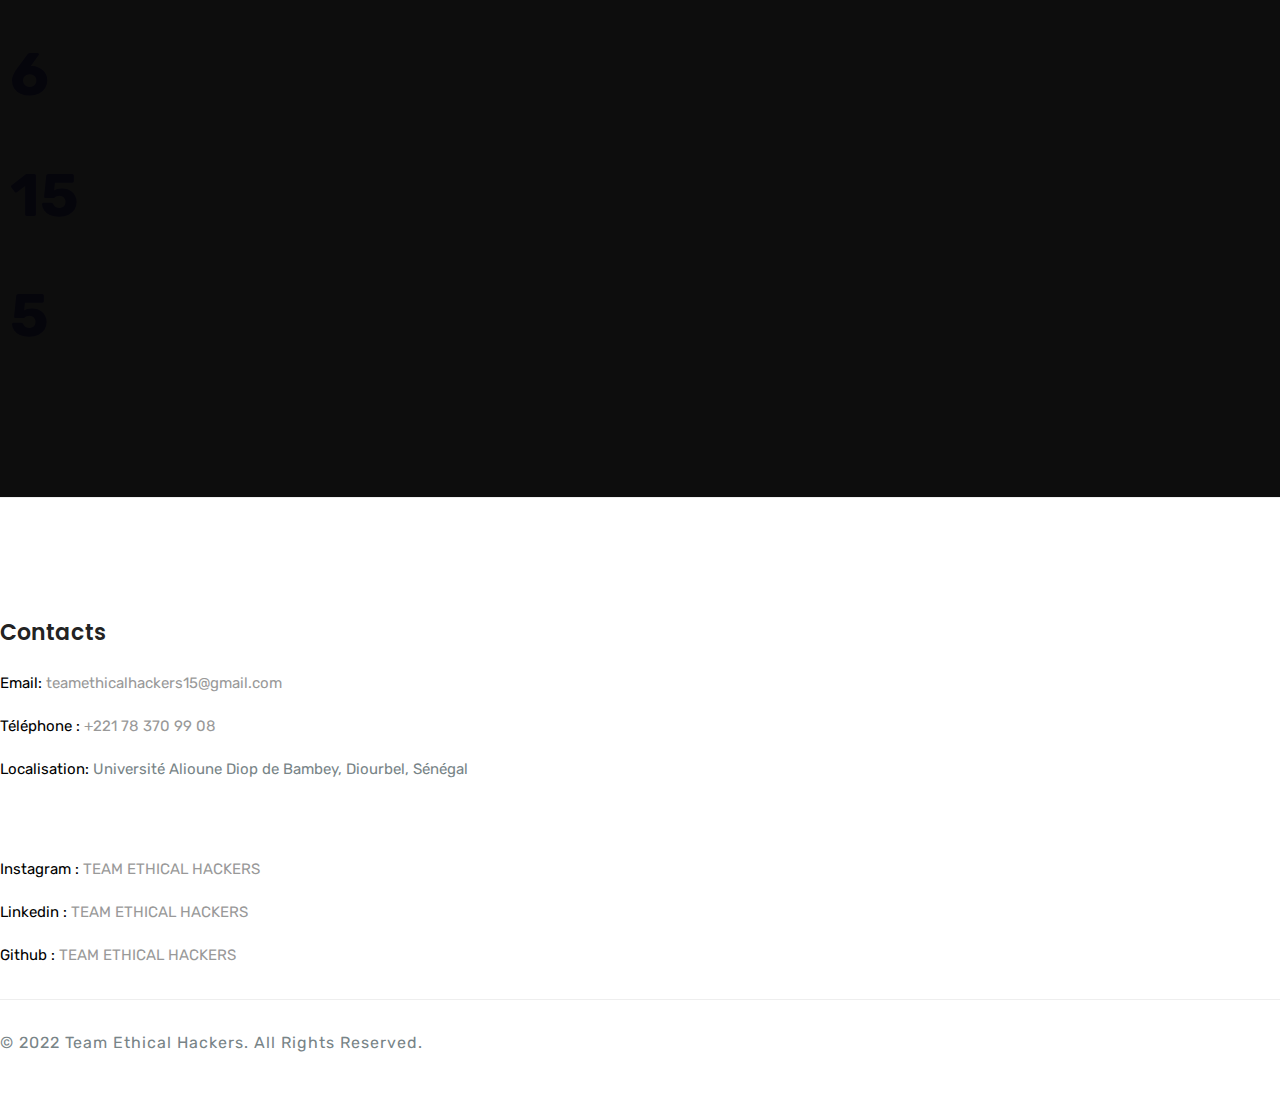
==== commit a84dcbeb: "modifs sidy sur footer..." ====
--- a/index.html
+++ b/index.html
@@ -33,7 +33,7 @@
     <nav class="navbar navbar-expand-lg fixed-top trans-navigation">
         <div class="container">
             <a class="navbar-brand" href="index.html">
-                <img width="160" src="images/TEHlogo.png" alt="" class="img-fluid b-logo">
+                <img width="140" src="images/TEHlogo.png" alt="" class="img-fluid b-logo">
             </a>
             <button class="navbar-toggler" type="button" data-toggle="collapse" data-target="#mainNav" aria-controls="mainNav" aria-expanded="false" aria-label="Toggle navigation">
                 <span class="navbar-toggler-icon">
@@ -231,17 +231,17 @@
             <div class="col-lg-6 col-sm-6 col-md-6">
                 <div class="footer-widget footer-text">
                     <h4>Contacts</h4>
-                    <p class="mail"><span>Email:</span> teamethicalhackers15@gmail.com</p>
-                    <p><span>Téléphone :</span> +221 78 370 99 08</p>
+                    <p class="mail"><span>Email: </span><a href="mailto:teamethicalhackers15@gmail.com">teamethicalhackers15@gmail.com</a></p>
+                    <p><span>Téléphone : </span><a href="tel:+22178309908">+221 78 370 99 08</a> </p>
                     <p><span>Localisation:</span> Université Alioune Diop de Bambey, Diourbel, Sénégal</p>
                 </div>
             </div>
             <div class="col-lg-6 col-sm-6 col-md-6">
                 <div class="footer-widget footer-text">
                     <br> <br>
-                    <p><span>Instagram : </span>instagram.com/team_ethical_hackers?igshid=1mf7qqoq8v4nx</p>
-                    <p><span>Linkedin : </span>linkedin.com/in/team-ethical-hackers-a623aa203</p>
-                    <p><span>Github : </span>github.com/TEAM-ETHICAL-HACKERS</p>
+                    <p><span>Instagram : </span><a href="https://instagram.com/team_ethical_hackers?igshid=1mf7qqoq8v4nx">TEAM ETHICAL HACKERS</a></p>
+                    <p><span>Linkedin : </span><a href="https://www.linkedin.com/company/team-ethical-hackers">TEAM ETHICAL HACKERS</a> </p>
+                    <p><span>Github : </span><a href="https://github.com/TEAM-ETHICAL-HACKERS">TEAM ETHICAL HACKERS</a> </p>
                 </div>
             </div>
         </div>
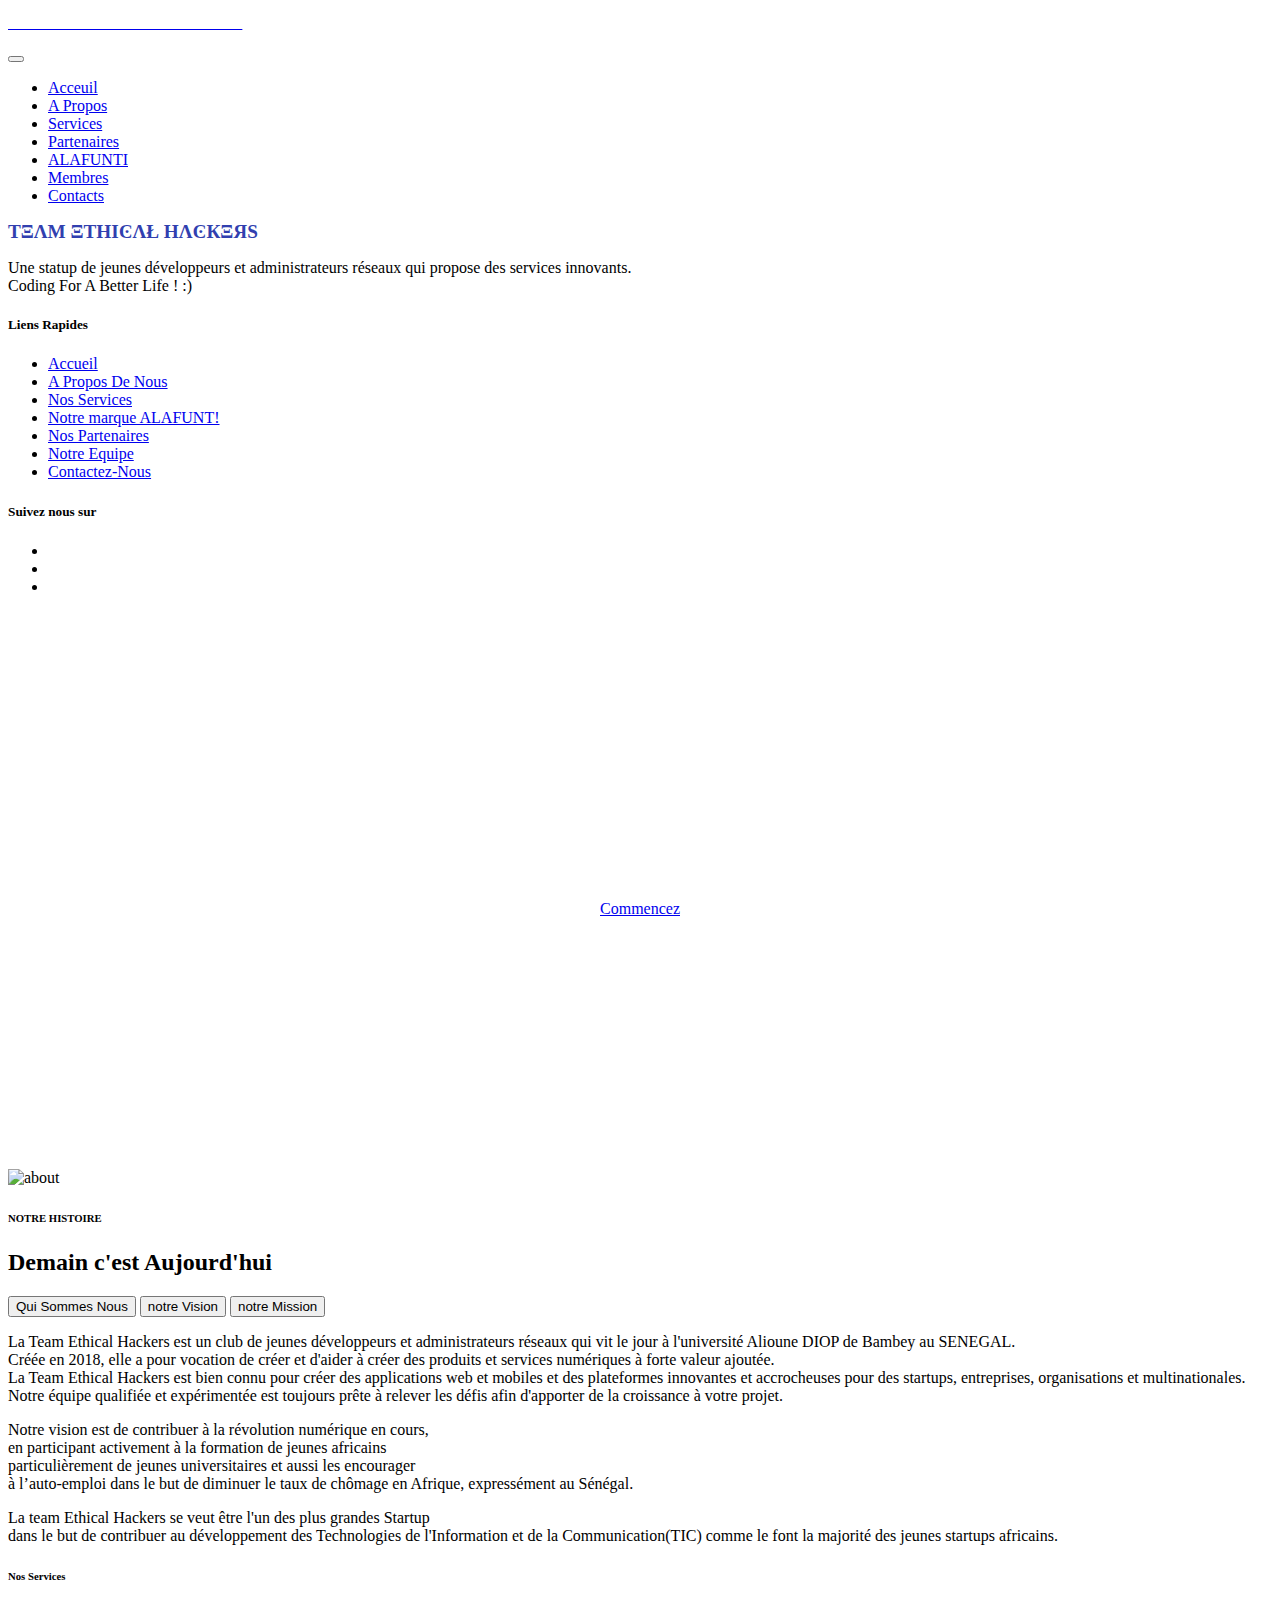
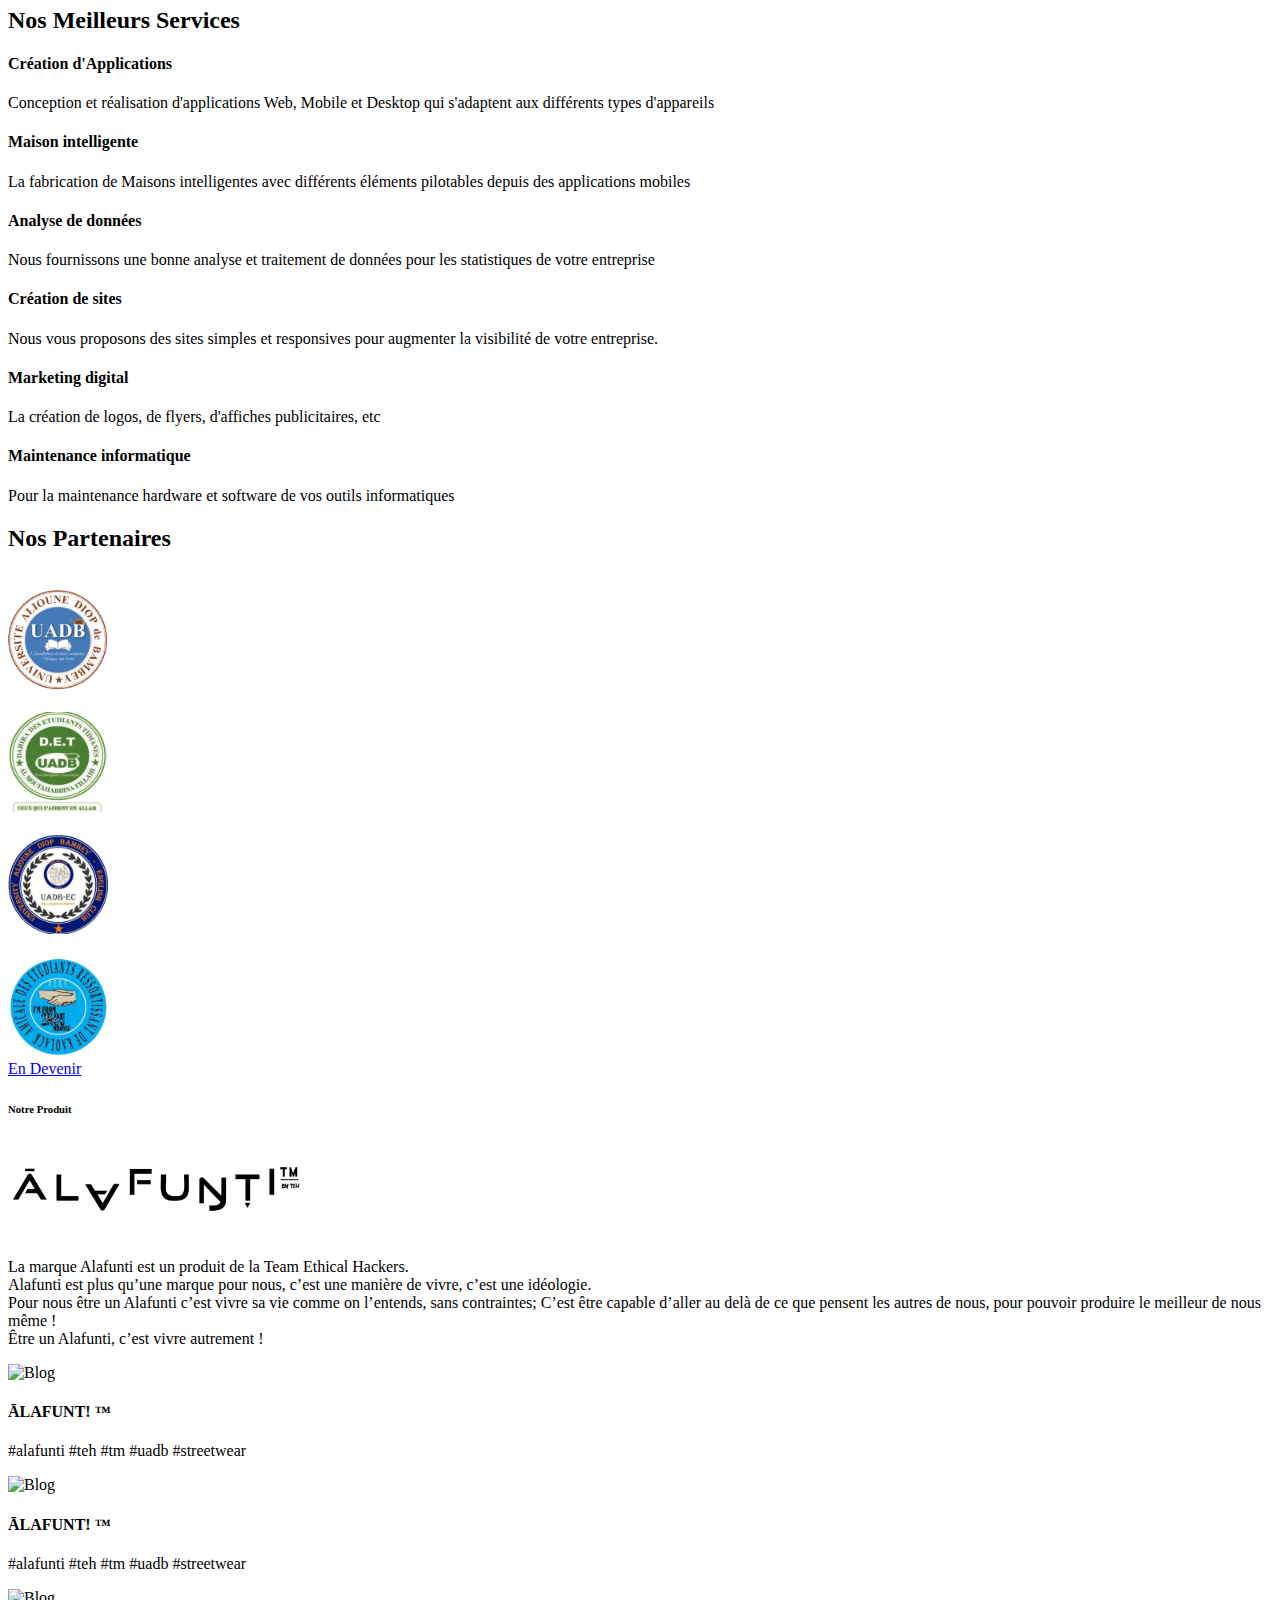
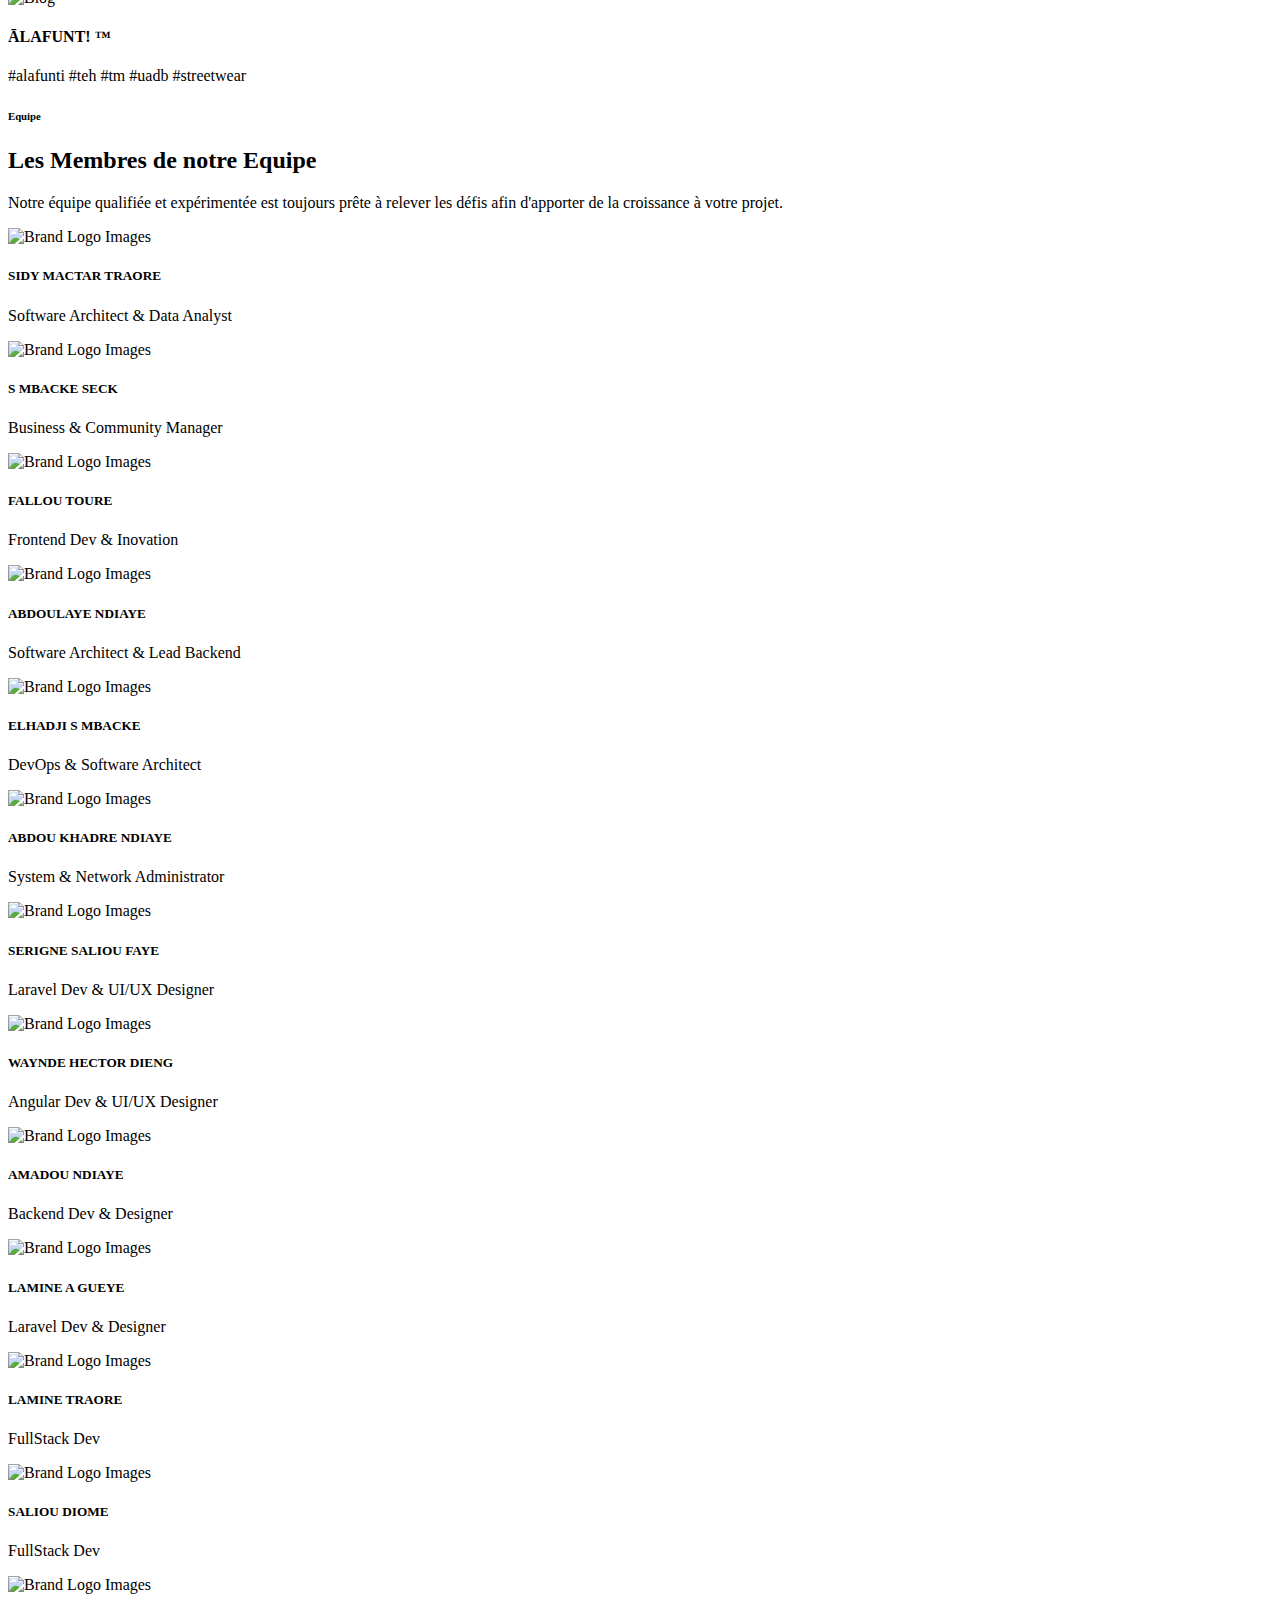
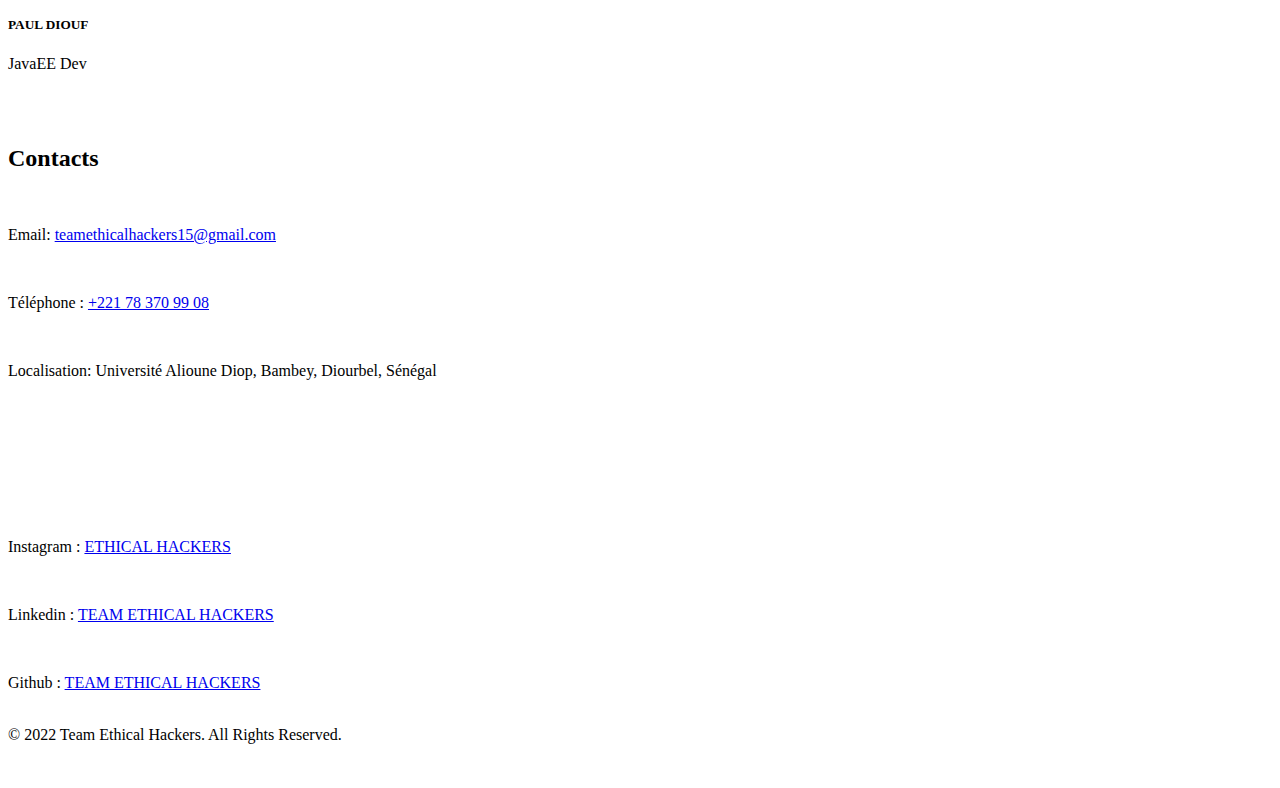
==== commit 00d4eeac: "modifs after photoshop et allegement dossier" ====
--- a/index.html
+++ b/index.html
@@ -1,286 +1,637 @@
 <!DOCTYPE html>
-<html lang="zxx">
+<html lang="fr">
 
 <head>
-    <!-- Required meta tags -->
-    <meta charset="utf-8">
-    <meta name="viewport" content="width=device-width, initial-scale=1, shrink-to-fit=no">
-    <meta name="description" content="seo & digital marketing">
-    <meta name="keywords" content="marketing,digital marketing,creative, agency, startup,promodise,onepage, clean, modern,seo,business, company">
-    <meta name="author" content="Themefisher.com">
-
-   <title>Team Ethical Hackers</title>
-    <!-- bootstrap.min css -->
-    <link rel="stylesheet" href="plugins/bootstrap/css/bootstrap.css">
-    <!-- Icofont Css -->
-    <link rel="stylesheet" href="plugins/fontawesome/css/all.css">
-    <!-- animate.css -->
-    <link rel="stylesheet" href="plugins/animate-css/animate.css">
-    <!-- Icofont -->
-    <link rel="stylesheet" href="plugins/icofont/icofont.css">
-
-    <!-- Main Stylesheet -->
-    <link rel="stylesheet" href="css/style.css">
-
-
+  <!--====== Required meta tags ======-->
+  <meta charset="utf-8" />
+  <meta http-equiv="x-ua-compatible" content="ie=edge" />
+  <meta name="description" content="" />
+  <meta name="viewport" content="width=device-width, initial-scale=1, shrink-to-fit=no" />
+
+  <!--====== Title ======-->
+  <title>TEAM ETHICAL HACKERS</title>
+
+  <!--====== Favicon Icon ======-->
+  <link rel="icon" href="/assets/images/favicon.ico" />
+
+  <!--====== Bootstrap css ======-->
+  <link rel="stylesheet" href="assets/css/bootstrap.min.css" />
+
+  <!--====== Line Icons css ======-->
+  <link rel="stylesheet" href="assets/css/lineicons.css" />
+
+  <!--====== Tiny Slider css ======-->
+  <link rel="stylesheet" href="assets/css/tiny-slider.css" />
+
+  <!--====== gLightBox css ======-->
+  <link rel="stylesheet" href="assets/css/glightbox.min.css" />
+
+  <link rel="stylesheet" href="style.css" />
 </head>
 
-
-<body data-spy="scroll" data-target=".fixed-top">
-
-
-
-    <nav class="navbar navbar-expand-lg fixed-top trans-navigation">
-        <div class="container">
+<body>
+
+  <!--====== NAVBAR NINE PART START ======-->
+
+  <section class="navbar-area navbar-nine">
+    <div class="container">
+      <div class="row">
+        <div class="col-lg-12">
+          <nav class="navbar navbar-expand-lg">
             <a class="navbar-brand" href="index.html">
-                <img width="140" src="images/TEHlogo.png" alt="" class="img-fluid b-logo">
+              <h1 style="color: white;font-size: large;;">TΞΛM ΞTHIϾΛŁ HΛϾКΞЯS</h1>
             </a>
-            <button class="navbar-toggler" type="button" data-toggle="collapse" data-target="#mainNav" aria-controls="mainNav" aria-expanded="false" aria-label="Toggle navigation">
-                <span class="navbar-toggler-icon">
-                    <i class="fa fa-bars"></i>
-                </span>
-              </button>
-    
-            <div class="collapse navbar-collapse justify-content-end" id="mainNav">
-                <ul class="navbar-nav ">
-                   <li class="nav-item dropdown">
-                        <a class="nav-link" href="index.html" id="navbarWelcome" role="button" data-toggle="" aria-haspopup="true" aria-expanded="false">
-                            Accueil
-                        </a>
-                        
-                    </li>
-                    <li class="nav-item">
-                        <a class="nav-link smoth-scroll" href="about.html">A Propos</a>
-                    </li>
-                   
-                    <li class="nav-item">
-                        <a class="nav-link smoth-scroll" href="service.html">Services</a>
-                    </li>
-                    <li class="nav-item">
-                        <a class="nav-link smoth-scroll" href="membres.html">Membres</a>
-                    </li>
-                    <li class="nav-item">
-                        <a class="nav-link smoth-scroll" href="#">Réalisations</a>
-                    </li>
-                </ul>
-            </div>
-        </div>
-    </nav>
-    <!--MAIN HEADER AREA END -->
-<!--MAIN BANNER AREA START -->
-<div class="banner-area banner-3" >
-    <div class="overlay dark-overlay"></div>
-    <div class="d-table">
-        <div class="d-table-cell">
-            <div class="container">
-                <div class="row">
-                    <div class="col-lg-8 m-auto text-center col-sm-12 col-md-12">
-                        <div class="banner-content content-padding">
-                            <h1 class="subtitle">TΞΛM ΞTHIϾΛŁ HΛϾКΞЯS</h1>
-                            <h3 class="banner-title">"Coding for a better life !"</h3>
-                              <p>
-
-                              La Team Ethical Hackers est un club de jeunes développeurs et administrateurs réseaux passionnés de Hacking et de Coding fondé en 2018 .
-
-                              </p>
-
-                            <a href="#intro" class="btn btn-white btn-circled">Allons-y</a>
-                        </div>
-                    </div>
+            <button class="navbar-toggler" type="button" data-bs-toggle="collapse" data-bs-target="#navbarNine"
+              aria-controls="navbarNine" aria-expanded="false" aria-label="Toggle navigation">
+              <span class="toggler-icon"></span>
+              <span class="toggler-icon"></span>
+              <span class="toggler-icon"></span>
+            </button>
+
+            <div class="collapse navbar-collapse sub-menu-bar" id="navbarNine">
+              <ul class="navbar-nav me-auto">
+                <li class="nav-item">
+                  <a class="page-scroll active" href="#hero-area">Acceuil</a>
+                </li>
+                <li class="nav-item">
+                  <a class="page-scroll " href="#about">A Propos</a>
+                </li>
+                <li class="nav-item">
+                  <a class="page-scroll" href="#services">Services</a>
+                </li>
+                <li class="nav-item">
+                  <a class="page-scroll " href="#partner">Partenaires</a>
+                </li>
+                <li class="nav-item">
+                  <a class="page-scroll " href="#alafunti">ALAFUNTI</a>
+                </li>
+                <li class="nav-item">
+                  <a class="page-scroll" href="#membre">Membres</a>
+                </li>
+                <li class="nav-item">
+                  <a class="page-scroll" href="#contact">Contacts</a>
+                </li>
+              </ul>
+            </div>
+
+            <div class="navbar-btn d-none d-lg-inline-block">
+              <a class="menu-bar" href="#side-menu-left"><i class="lni lni-menu"></i></a>
+            </div>
+          </nav>
+          <!-- navbar -->
+        </div>
+      </div>
+      <!-- row -->
+    </div>
+    <!-- container -->
+  </section>
+
+  <!--====== NAVBAR NINE PART ENDS ======-->
+
+  <!--====== SIDEBAR PART START ======-->
+
+  <div class="sidebar-left">
+    <div class="sidebar-close">
+      <a class="close" href="#close"><i class="lni lni-close"></i></a>
+    </div>
+    <div class="sidebar-content">
+      <div class="sidebar-logo">
+        <h1 style="color: rgb(49, 63, 175); font-size: larger;">TΞΛM ΞTHIϾΛŁ HΛϾКΞЯS</h1>
+      </div>
+      <p class="text">
+        Une statup de jeunes développeurs et administrateurs réseaux qui propose des services innovants.<br>
+        Coding For A Better Life !   :)
+      </p>
+      <!-- logo -->
+      <div class="sidebar-menu">
+        <h5 class="menu-title">Liens Rapides</h5>
+        <ul>
+          <li><a href="#hero-area">Accueil</a></li>
+          <li><a href="#about">A Propos De Nous</a></li>
+          <li><a href="#services">Nos Services</a></li>
+          <li><a href="#alafunti">Notre marque ALAFUNT!</a></li>
+          <li><a href="#partner">Nos Partenaires</a></li>
+          <li><a href="#membre">Notre Equipe</a></li>
+          <li><a href="#contact">Contactez-Nous</a></li>
+        </ul>
+      </div>
+      <!-- menu -->
+      <div class="sidebar-social align-items-center justify-content-center">
+        <h5 class="social-title">Suivez nous sur</h5>
+        <ul>
+          <li>
+            <a href="https://github.com/TEAM-ETHICAL-HACKERS"><i class="lni lni-github-original"></i></a>
+          </li>
+          <li>
+            <a href="https://instagram.com/team_ethical_hackers?igshid=1mf7qqoq8v4nx"><i class="lni lni-instagram-original"></i></a>
+          </li>
+          <li>
+            <a href="https://www.linkedin.com/company/team-ethical-hackers"><i class="lni lni-linkedin-original"></i></a>
+          </li>
+         
+        </ul>
+      </div>
+      <!-- sidebar social -->
+    </div>
+    <!-- content -->
+  </div>
+  <div class="overlay-left"></div>
+
+  <!--====== SIDEBAR PART ENDS ======-->
+<br><br>
+  <!-- Start header Area -->
+  <section id="hero-area" class="header-area header-eight">
+    <div class="container">
+      <div class="row align-items-center">
+        <div class="col-lg-6 col-md-12 col-12">
+          <div class="header-content">
+            <h3 style="color: white; line-height:150%;">
+              La Team Ethical Hackers est un club de jeunes<br> Développeurs et Administrateurs Réseaux<br>
+               passionnés de Hacking et de Coding<br> fondé en 2018<br> à l'Université Alioune Diop de Bambey.<br><br>
+               #CODING FOR A BETTER LIFE !
+            </h3><br>
+            <div class="button" align="center">
+              <a href="#about" class="btn primary-btn">Commencez</a>
+            </div>
+          </div>
+        </div>
+        <div class="col-lg-6 col-md-12 col-12">
+          <div class="header-image">
+            <img src="assets/images/tehlog.png"  alt="#" />
+          </div>
+        </div>
+      </div>
+    </div>
+  </section>
+  <!-- End header Area -->
+
+  <!--====== ABOUT FIVE PART START ======-->
+
+  <section id="about" class="about-area about-five">
+    <div class="container">
+      <div class="row align-items-center">
+        <div class="col-lg-6 col-12">
+          <div class="about-image-five">
+           
+            <img src="assets/images/teh.jpg" alt="about" />
+          </div>
+        </div>
+        <div class="col-lg-6 col-12">
+          <div class="about-five-content">
+            <h6 class="small-title text-lg">NOTRE HISTOIRE</h6>
+            <h2 class="main-title fw-bold">Demain c'est Aujourd'hui</h2>
+            <div class="about-five-tab">
+              <nav>
+                <div class="nav nav-tabs" id="nav-tab" role="tablist">
+                  <button class="nav-link active" id="nav-who-tab" data-bs-toggle="tab" data-bs-target="#nav-who"
+                    type="button" role="tab" aria-controls="nav-who" aria-selected="true">Qui Sommes Nous</button>
+                  <button class="nav-link" id="nav-vision-tab" data-bs-toggle="tab" data-bs-target="#nav-vision"
+                    type="button" role="tab" aria-controls="nav-vision" aria-selected="false">notre Vision</button>
+                  <button class="nav-link" id="nav-history-tab" data-bs-toggle="tab" data-bs-target="#nav-history"
+                    type="button" role="tab" aria-controls="nav-history" aria-selected="false">notre Mission</button>
                 </div>
-            </div>
-        </div>
-    </div>
-</div>
-<!--MAIN HEADER AREA END -->
-<!--  ABOUT AREA START  -->
-    <section id="intro" class="section-padding bg-gray">
-        <div class="container">
-
-            <div class="row">
-                <div class="col-lg-5  d-none d-lg-block col-sm-12">
-                    <div class="intro-img">
-                        <img src="images/banner/why-choose.png" alt="intro-img" class="img-fluid">
-                    </div>
+              </nav>
+              <div class="tab-content" id="nav-tabContent">
+                <div class="tab-pane fade show active" id="nav-who" role="tabpanel" aria-labelledby="nav-who-tab">
+                  <p>
+                    La Team Ethical Hackers est un club de jeunes développeurs et administrateurs
+                     réseaux qui vit le jour à l'université Alioune DIOP de Bambey au SENEGAL.<br> Créée en 2018, elle a pour vocation de créer et d'aider à créer des
+                       produits et services numériques à forte valeur ajoutée.<br> La Team Ethical Hackers est bien connu pour créer
+                        des applications web et mobiles et des plateformes innovantes et accrocheuses pour des startups, 
+                        entreprises, organisations et multinationales.<br> Notre équipe qualifiée et expérimentée est toujours
+                         prête à relever les défis afin d'apporter de la croissance à votre projet.
+                  </p>
                 </div>
-                <div class="col-lg-7 col-md-12 col-sm-12 ">
-                    <div class="row">
-                        <div class="col-lg-7 col-sm-6 col-md-6">
-                                <div class="service-box ">
-                                <div class="service-img-icon">
-                                    <img src="images/icon/008-digital-marketing-2.png" alt="service-icon" class="img-fluid">
-                                </div>
-                                <div class="service-inner">
-                                    <h4>Partage</h4>
-                                    <p>Nous avons comme objectif de <span>partager nos modestes connaissances</span> sur les outils informatiques que nous maîtrisons et d’<span>organiser des forums</span>  d’échanges entre étudiants.</p>
-                                </div>
-                            </div>
-                        </div>
-                        <div class="col-lg-5 col-sm-6 col-md-6">
-                            <div class="service-box">
-                                <div class="service-img-icon">
-                                    <img src="images/icon/004-hiring.png" alt="service-icon" class="img-fluid">
-                                </div>
-                                <div class="service-inner">
-                                    <h4>Incubation</h4>
-                                    <p>Nous sommes aussi un incubateur qui apprend à ses membres <span>le leadership et le travail en groupe</span> .</p>
-                                </div>
-                            </div>
-                        </div>
-                        <div class="col-lg-7 col-sm-6 col-md-6">
-                            <div class="service-box">
-                                <div class="service-img-icon">
-                                    <img src="images/icon/003-task.png" alt="service-icon" class="img-fluid">
-                                </div>
-                                <div class="service-inner">
-                                    <h4>Maitenance</h4>
-                                    <p>Nous sommes également une <span>startup</span> qui offre des services tels que l'<span>installation de systèmes d'exploitation</span>, la <span>maintenance logicielle et matérielle</span>, la <span>création de maison intelligente</span>, de <span>système électronique embarqué et d’automates</span>.</p>
-                                </div>
-                            </div>
-                        </div>
-                        <div class="col-lg-5 col-sm-6 col-md-6">
-                            <div class="service-box">
-                                <div class="service-img-icon">
-                                    <img src="images/icon/010-digital-marketing.png" alt="service-icon" class="img-fluid">
-                                </div>
-                                <div class="service-inner">
-                                    <h4>Conception & Infographie</h4>
-                                    <p>Nous faisons également la <span>conception de sites internet</span>, de <span>logos</span>, de <span>flyers</span>, de <span>CVs</span> et d'<span>affiches publicitaires</span>.</p>
-                                </div>
-                            </div>
-                        </div>
-                    </div>
-
+                <div class="tab-pane fade" id="nav-vision" role="tabpanel" aria-labelledby="nav-vision-tab">
+                  <p>Notre vision est de contribuer à la révolution numérique en cours,<br> en participant activement à la 
+                    formation de jeunes africains<br> particulièrement de jeunes universitaires et aussi les encourager<br> 
+                    à l’auto-emploi dans le but de diminuer le taux de chômage en Afrique, expressément au Sénégal.</p>
                 </div>
-            </div>
-        </div>
-    </section>
-    <!--  ABOUT AREA END  -->
-
-<br><br><br>
-
-
-<div align="center"><h3>NOS PARTENAIRES</h3></div>
-<!--  PARTNER START  -->
-<section  class="section-padding">
-    <div class="container">
+                <div class="tab-pane fade" id="nav-history" role="tabpanel" aria-labelledby="nav-history-tab">
+                  <p>La team Ethical Hackers se veut être l'un des plus grandes Startup<br> dans le but de contribuer au développement des 
+                    Technologies de l'Information et de la Communication(TIC) comme le font la majorité des jeunes startups africains.</p>
+                </div>
+              </div>
+            </div>
+          </div>
+        </div>
+      </div>
+    </div>
+    <!-- container -->
+  </section>
+
+  <!--====== ABOUT FIVE PART ENDS ======-->
+
+  <!-- ===== service-area start ===== -->
+  <section id="services" class="services-area services-eight">
+    <!--======  Start Section Title Five ======-->
+    <div class="section-title-five">
+      <div class="container">
         <div class="row">
-            <div class="col-lg-2 col-sm-6 col-md-3 text-center ">
-                <img width="150" src="images/clients/client01.jpg" alt="partner" class="img-fluid">
-            </div>
-            <div class="col-lg-2 col-sm-6 col-md-3 text-center">
-                 <img width="100" src="images/clients/client04.jpg" alt="partner" class="img-fluid">
-            </div>
-            <div class="col-lg-3 col-sm-6 col-md-3 text-center">
-                <img width="200" src="images/clients/client06.jpg" alt="partner" class="img-fluid">
-            </div>
-            <div class="col-lg-2 col-sm-6 col-md-3 text-center">
-                <img width="100" src="images/clients/client05.jpg" alt="partner" class="img-fluid">
-            </div>
-            <div class="col-lg-2 col-sm-6 col-md-3 text-center">
-                <img width="100" src="images/clients/client02.jpg" alt="partner" class="img-fluid">
-            </div>
-        </div>
-    </div>
-</section>
-<!--  PARTNER END  -->
-
-<!--  COUNTER AREA START  -->
-<section id="counter" class="section-padding">
-    <div class="overlay dark-overlay"></div>
-    <div class="container">
+          <div class="col-12">
+            <div class="content">
+              <h6>Nos Services</h6>
+              <h2 class="fw-bold">Nos Meilleurs Services</h2>
+              
+            </div>
+          </div>
+        </div>
+        <!-- row -->
+      </div>
+      <!-- container -->
+    </div>
+    <!--======  End Section Title Five ======-->
+    <div class="container">
+      <div class="row">
+        <div class="col-lg-4 col-md-6">
+          <div class="single-services">
+            <div class="service-icon">
+              <i class="lni lni-laptop-phone"></i>
+            </div>
+            <div class="service-content">
+              <h4> Création d'Applications</h4>
+              <p>
+                Conception et réalisation d'applications Web, Mobile et Desktop
+                 qui s'adaptent aux différents types d'appareils
+              </p>
+            </div>
+          </div>
+        </div>
+        <div class="col-lg-4 col-md-6">
+          <div class="single-services">
+            <div class="service-icon">
+              <i class="lni lni-home"></i>
+            </div>
+            <div class="service-content">
+              <h4>Maison intelligente</h4>
+              <p>
+                La fabrication de Maisons intelligentes
+                avec différents éléments pilotables depuis des applications mobiles
+              </p>
+            </div>
+          </div>
+        </div>
+        <div class="col-lg-4 col-md-6">
+          <div class="single-services">
+            <div class="service-icon">
+              <i class="lni lni-search"></i>
+            </div>
+            <div class="service-content">
+              <h4>Analyse de données</h4>
+              <p>
+                Nous fournissons une bonne analyse et traitement de données 
+                pour les statistiques de votre entreprise
+              </p>
+            </div>
+          </div>
+        </div>
+        <div class="col-lg-4 col-md-6">
+          <div class="single-services">
+            <div class="service-icon">
+              <i class="lni lni-code-alt"></i>
+            </div>
+            <div class="service-content">
+              <h4>Création de sites</h4>
+              <p>
+                Nous vous proposons des sites simples et responsives
+                pour augmenter la visibilité de votre entreprise.
+              </p>
+            </div>
+          </div>
+        </div>
+        <div class="col-lg-4 col-md-6">
+          <div class="single-services">
+            <div class="service-icon">
+              <i class="lni lni-bullhorn"></i>
+            </div>
+            <div class="service-content">
+              <h4>Marketing digital</h4>
+              <p>
+                La création de logos, de flyers, d'affiches publicitaires, etc
+              </p>
+            </div>
+          </div>
+        </div>
+        <div class="col-lg-4 col-md-6">
+          <div class="single-services">
+            <div class="service-icon">
+              <i class="lni lni-cog"></i>
+            </div>
+            <div class="service-content">
+              <h4>Maintenance informatique</h4>
+              <p>
+                Pour la maintenance hardware et software de vos outils informatiques
+              </p>
+            </div>
+          </div>
+        </div>
+      </div>
+    </div>
+  </section>
+  <!-- ===== service-area end ===== -->
+
+
+ 
+
+
+
+  <!-- Start partenaires -->
+  <section id="partner" class="call-action">
+    <div class="container">
+      <div class="row justify-content-center">
+        <div class="col-xxl-12 col-xl-7 col-lg-12 col-md-12">
+          <div class="inner-content">
+            <h2>Nos Partenaires</h2>
+            <br>
+                  <div class="row">
+                      <div class="col-lg-3 col-sm-6 col-md-3 text-center ">
+                          <img width="100" src="assets/clients/client01.png" alt="partner" class="img-fluid"><br><br>
+                      </div>
+                      <div class="col-lg-3 col-sm-6 col-md-3 text-center">
+                           <img width="100" src="assets/clients/client04.png" alt="partner" class="img-fluid"><br><br>
+                      </div>
+                     
+                      <div class="col-lg-3 col-sm-6 col-md-3 text-center">
+                          <img width="100" src="assets/clients/client05.png" alt="partner" class="img-fluid"><br><br>
+                      </div>
+                      <div class="col-lg-3 col-sm-6 col-md-3 text-center">
+                          <img width="100" src="assets/clients/client02.png" alt="partner" class="img-fluid">
+                      </div>
+                  </div>
+          
+            <div class="light-rounded-buttons">
+              <a href="#contact" class="btn primary-btn-outline">En Devenir</a>
+            </div>
+          </div>
+        </div>
+      </div>
+    </div>
+  </section>
+  <!-- End partenaires -->
+
+
+
+  <!-- Start alafunti -->
+  <div id="alafunti" class="latest-news-area section">
+    <!--======  Start Section Title Five ======-->
+    <div class="section-title-five">
+      <div class="container">
         <div class="row">
-            <div class="col-lg-3 col-sm-6 col-md-6">
-                <div class="counter-stat">
-                    <i class="icofont icofont-heart"></i>
-                    <span class="counter">10</span>
-                    <h5>Nos Clients</h5>
-                </div>
-            </div>
-            <div class="col-lg-3 col-sm-6 col-md-6">
-                <div class="counter-stat">
-                    <i class="icofont icofont-rocket"></i>
-                    <span class="counter">6</span>
-                    <h5>Projets Effectués</h5>
-                </div>
-            </div>
-            <div class="col-lg-3 col-sm-6 col-md-6">
-                <div class="counter-stat">
-                    <i class="icofont icofont-hand-power"></i>
-                    <span class="counter">15</span>
-                    <h5>Membres</h5>
-                </div>
-            </div>
-            <div class="col-lg-3 col-sm-6 col-md-6">
-                <div class="counter-stat">
-                    <i class="icofont icofont-shield-alt"></i>
-                    <span class="counter">5</span>
-                    <h5>Projets En Cours</h5>
-                </div>
-            </div>
-        </div>
-    </div>
-</section>
-<!--  COUNTER AREA END  -->
-
-<!--  FOOTER AREA START  -->
-<section id="footer" class="section-padding">
-    <div class="container">
+          <div class="col-16">
+            <div class="content">
+              <h6>Notre Produit</h6>
+              <div class="text-center ">
+                <img width="300" src="assets/clients/client06.png" alt="partner" class="img-fluid"><br>
+              </div>
+              <p>
+                La marque Alafunti est un produit de la Team Ethical Hackers.<br>
+                Alafunti est plus qu’une marque pour nous, c’est une manière de vivre, c’est une idéologie.<br>
+                Pour nous être un Alafunti c’est vivre sa vie comme on l’entends, sans contraintes;
+                C’est être capable d’aller au delà de ce que pensent les autres de nous, pour pouvoir produire le meilleur de nous même !<br>
+                Être un Alafunti, c’est vivre autrement !
+              </p>
+            </div>
+          </div>
+        </div>
+        <!-- row -->
+      </div>
+      <!-- container -->
+    </div>
+    <!--======  End Section Title Five ======-->
+    <div class="container">
+      <div class="row">
+        <div class="col-lg-4 col-md-6 col-12">
+          <!-- Single News -->
+          <div class="single-news">
+            <div class="image">
+              <img class="thumb" src="assets/images/funtas.jpg" alt="Blog" />
+              
+            </div>
+            <div class="content-body">
+              <h4 class="title">ĀLAFUNT! ™</h4>
+              <p>
+                #alafunti #teh #tm #uadb #streetwear
+              </p>
+            </div>
+          </div>
+          <!-- End Single News -->
+        </div>
+        <div class="col-lg-4 col-md-6 col-12">
+          <!-- Single News -->
+          <div class="single-news">
+            <div class="image">
+              <img class="thumb" src="assets/images/laye-noks.jpg" alt="Blog" />
+              
+            </div>
+            <div class="content-body">
+              <h4 class="title">ĀLAFUNT! ™</h4>
+              <p>
+                #alafunti #teh #tm #uadb #streetwear
+              </p>
+            </div>
+          </div>
+          <!-- End Single News -->
+        </div>
+        <div class="col-lg-4 col-md-6 col-12">
+          <!-- Single News -->
+          <div class="single-news">
+            <div class="image">
+              <img class="thumb" src="assets/images/wayn-me.jpg" alt="Blog" />
+              
+            </div>
+            <div class="content-body">
+              <h4 class="title">ĀLAFUNT! ™</h4>
+              <p>
+                #alafunti #teh #tm #uadb #streetwear
+              </p>
+            </div>
+          </div>
+          <!-- End Single News -->
+        </div>
+      </div>
+    </div>
+  </div>
+  <!-- End alafunti -->
+
+  
+  
+  <!-- Start Membres -->
+  <div id="membre" class="brand-area section">
+    <!--======  Start Section Title Five ======-->
+    <div class="section-title-five">
+      <div class="container">
         <div class="row">
-
+          <div class="col-12">
+            <div class="content">
+              <h6>Equipe</h6>
+              <h2 class="fw-bold">Les Membres de notre Equipe</h2>
+              <p>
+                Notre équipe qualifiée et expérimentée est 
+                toujours prête à relever les défis afin d'apporter de la croissance à votre projet.
+              </p>
+            </div>
+          </div>
+        </div>
+        <!-- row -->
+      </div>
+      <!-- container -->
+    </div>
+    <!--======  End Section Title Five ======-->
+    <div class="container">
+      <div class="row">
+        <div class="col-lg-12 col-12">
+          <div class="clients-logos">
+            <div class="single-image">
+              <img src="assets/images/team/team-1.jpg" alt="Brand Logo Images" />
+              <h5 class="mt-3">SIDY MACTAR TRAORE</h5>
+              <p>Software Architect & Data Analyst</p>            
+            </div>
+            <div class="single-image">
+              <img src="assets/images/team/team-2.jpg" alt="Brand Logo Images" />
+              <h5 class="mt-3">S MBACKE SECK</h5>
+                <p>Business & Community Manager </p>
+            </div>
+            <div class="single-image">
+              <img src="assets/images/team/team-3.jpg" alt="Brand Logo Images" />
+              <h5 class="mt-3">FALLOU TOURE</h5>
+                <p>Frontend Dev & Inovation </p>
+            </div>
+            <div class="single-image">
+              <img src="assets/images/team/team-4.jpg" alt="Brand Logo Images" />
+              <h5 class="mt-3">ABDOULAYE NDIAYE</h5>
+                <p>Software Architect & Lead Backend</p>
+            </div>
+            <div class="single-image">
+              <img src="assets/images/team/team-7.jpg" alt="Brand Logo Images" />
+              <h5 class="mt-3">ELHADJI S MBACKE</h5>
+              <p>DevOps & Software Architect</p>
+            </div>
+            <div class="single-image">
+              <img src="assets/images/team/team-13.jpg" alt="Brand Logo Images" />
+              <h5 class="mt-3">ABDOU KHADRE NDIAYE</h5>
+                <p>System & Network Administrator</p>
+            </div>
+            <div class="single-image">
+              <img src="assets/images/team/team-8.jpg" alt="Brand Logo Images" />
+              <h5 class="mt-3">SERIGNE SALIOU FAYE</h5>
+                <p>Laravel Dev & UI/UX Designer</p>
+            </div>
+            <div class="single-image">
+              <img src="assets/images/team/team-6.jpg" alt="Brand Logo Images" />
+              <h5 class="mt-3">WAYNDE HECTOR DIENG</h5>
+                <p>Angular Dev & UI/UX Designer</p>
+            </div>
+            <div class="single-image">
+              <img src="assets/images/team/team-10.jpg" alt="Brand Logo Images" />
+              <h5 class="mt-3">AMADOU NDIAYE</h5>
+                <p> Backend Dev & Designer</p>
+            </div>
+            <div class="single-image">
+              <img src="assets/images/team/team-11.jpg" alt="Brand Logo Images" />
+              <h5 class="mt-3">LAMINE A GUEYE</h5>
+                <p>Laravel Dev & Designer</p>
+            </div>
+            <div class="single-image">
+              <img src="assets/images/team/team-9.jpg" alt="Brand Logo Images" />
+              <h5 class="mt-3">LAMINE TRAORE</h5>
+                <p>FullStack Dev</p>
+            </div>
+            <div class="single-image">
+              <img src="assets/images/team/team-5.jpg" alt="Brand Logo Images" />
+              <h5 class="mt-3">SALIOU DIOME</h5>
+                <p>FullStack Dev</p>
+            </div>
+            <div class="single-image">
+              <img src="assets/images/team/team-12.jpg" alt="Brand Logo Images" />
+              <h5 class="mt-3">PAUL DIOUF</h5>
+                <p>JavaEE Dev</p>
+            </div>
+          </div>
+        </div>
+      </div>
+    </div>
+  </div>
+  <!-- End Membres -->
+
+  
+  <section id="contact" class="section-padding">
+    <div class="container">
+        <div class="row">
             <div class="col-lg-6 col-sm-6 col-md-6">
                 <div class="footer-widget footer-text">
-                    <h4>Contacts</h4>
-                    <p class="mail"><span>Email: </span><a href="mailto:teamethicalhackers15@gmail.com">teamethicalhackers15@gmail.com</a></p>
-                    <p><span>Téléphone : </span><a href="tel:+22178309908">+221 78 370 99 08</a> </p>
-                    <p><span>Localisation:</span> Université Alioune Diop de Bambey, Diourbel, Sénégal</p>
+                  <br><br> <h2>Contacts</h2><br>
+                    <p class="mail"><span>Email: </span><a href="mailto:teamethicalhackers15@gmail.com">teamethicalhackers15@gmail.com</a></p><br>
+                    <p><span>Téléphone : </span><a href="tel:+22178309908">+221 78 370 99 08</a> </p><br>
+                    <p><span>Localisation:</span> Université Alioune Diop, Bambey, Diourbel, Sénégal</p><br><br>
                 </div>
             </div>
             <div class="col-lg-6 col-sm-6 col-md-6">
                 <div class="footer-widget footer-text">
-                    <br> <br>
-                    <p><span>Instagram : </span><a href="https://instagram.com/team_ethical_hackers?igshid=1mf7qqoq8v4nx">TEAM ETHICAL HACKERS</a></p>
-                    <p><span>Linkedin : </span><a href="https://www.linkedin.com/company/team-ethical-hackers">TEAM ETHICAL HACKERS</a> </p>
+                    <br> <br><br><br><br>
+                    <p><span>Instagram : </span><a href="https://instagram.com/team_ethical_hackers?igshid=1mf7qqoq8v4nx"> ETHICAL HACKERS</a></p><br>
+                    <p><span>Linkedin : </span><a href="https://www.linkedin.com/company/team-ethical-hackers">TEAM ETHICAL HACKERS</a> </p><br>
                     <p><span>Github : </span><a href="https://github.com/TEAM-ETHICAL-HACKERS">TEAM ETHICAL HACKERS</a> </p>
                 </div>
             </div>
         </div>
-        <div class="row">
-            <div class="col-lg-12 text-center">
-                <div class="footer-copy">
-                    © 2022 Team Ethical Hackers. All Rights Reserved.
-                </div>
-            </div>
-        </div>
     </div>
 </section>
-<!--  FOOTER AREA END  -->
+
+<div class="row section-padding">
+  <div class="col-lg-12 text-center">
+      <div class="footer-copy">
+       <br>  © 2022 Team Ethical Hackers. All Rights Reserved.<br><br><br>
+      </div>
+  </div>
+</div>
+	
+
+  <a href="#" class="scroll-top btn-hover">
+    <i class="lni lni-chevron-up"></i>
+  </a>
+
+  <!--====== js ======-->
+  <script src="assets/js/bootstrap.bundle.min.js"></script>
+  <script src="assets/js/glightbox.min.js"></script>
+  <script src="assets/js/main.js"></script>
+  <script src="assets/js/tiny-slider.js"></script>
+
+  <script>
+
+    //===== close navbar-collapse when a  clicked
+    let navbarTogglerNine = document.querySelector(
+      ".navbar-nine .navbar-toggler"
+    );
+    navbarTogglerNine.addEventListener("click", function () {
+      navbarTogglerNine.classList.toggle("active");
+    });
+
+    // ==== left sidebar toggle
+    let sidebarLeft = document.querySelector(".sidebar-left");
+    let overlayLeft = document.querySelector(".overlay-left");
+    let sidebarClose = document.querySelector(".sidebar-close .close");
+
+    overlayLeft.addEventListener("click", function () {
+      sidebarLeft.classList.toggle("open");
+      overlayLeft.classList.toggle("open");
+    });
+    sidebarClose.addEventListener("click", function () {
+      sidebarLeft.classList.remove("open");
+      overlayLeft.classList.remove("open");
+    });
+
+    // ===== navbar nine sideMenu
+    let sideMenuLeftNine = document.querySelector(".navbar-nine .menu-bar");
+
+    sideMenuLeftNine.addEventListener("click", function () {
+      sidebarLeft.classList.add("open");
+      overlayLeft.classList.add("open");
+    });
    
 
-    <!-- 
-    Essential Scripts
-    =====================================-->
-
-    
-    <!-- Main jQuery -->
-    <script src="plugins/jquery/jquery.min.js"></script>
-    <!-- Bootstrap 4.3.1 -->
-    <script src="plugins/bootstrap/js/popper.min.js"></script>
-    <script src="plugins/bootstrap/js/bootstrap.min.js"></script>
-   <!-- Woow animtaion -->
-    <script src="plugins/counterup/wow.min.js"></script>
-    <script src="plugins/counterup/jquery.easing.1.3.js"></script>
-     <!-- Counterup -->
-    <script src="plugins/counterup/jquery.waypoints.js"></script>
-    <script src="plugins/counterup/jquery.counterup.min.js"></script>
-
-    <!-- Google Map -->
-    <script src="plugins/google-map/gmap3.min.js"></script>
-    <script src="https://maps.googleapis.com/maps/api/js?key=AIzaSyAkeLMlsiwzp6b3Gnaxd86lvakimwGA6UA&callback=initMap"></script>   
-    <!-- Contact Form -->
-    <script src="plugins/jquery/contact.js"></script>
-    <script src="js/custom.js"></script>
-
-  </body>
-  </html>
-   +  </script>
+
+
+</body>
+
+</html>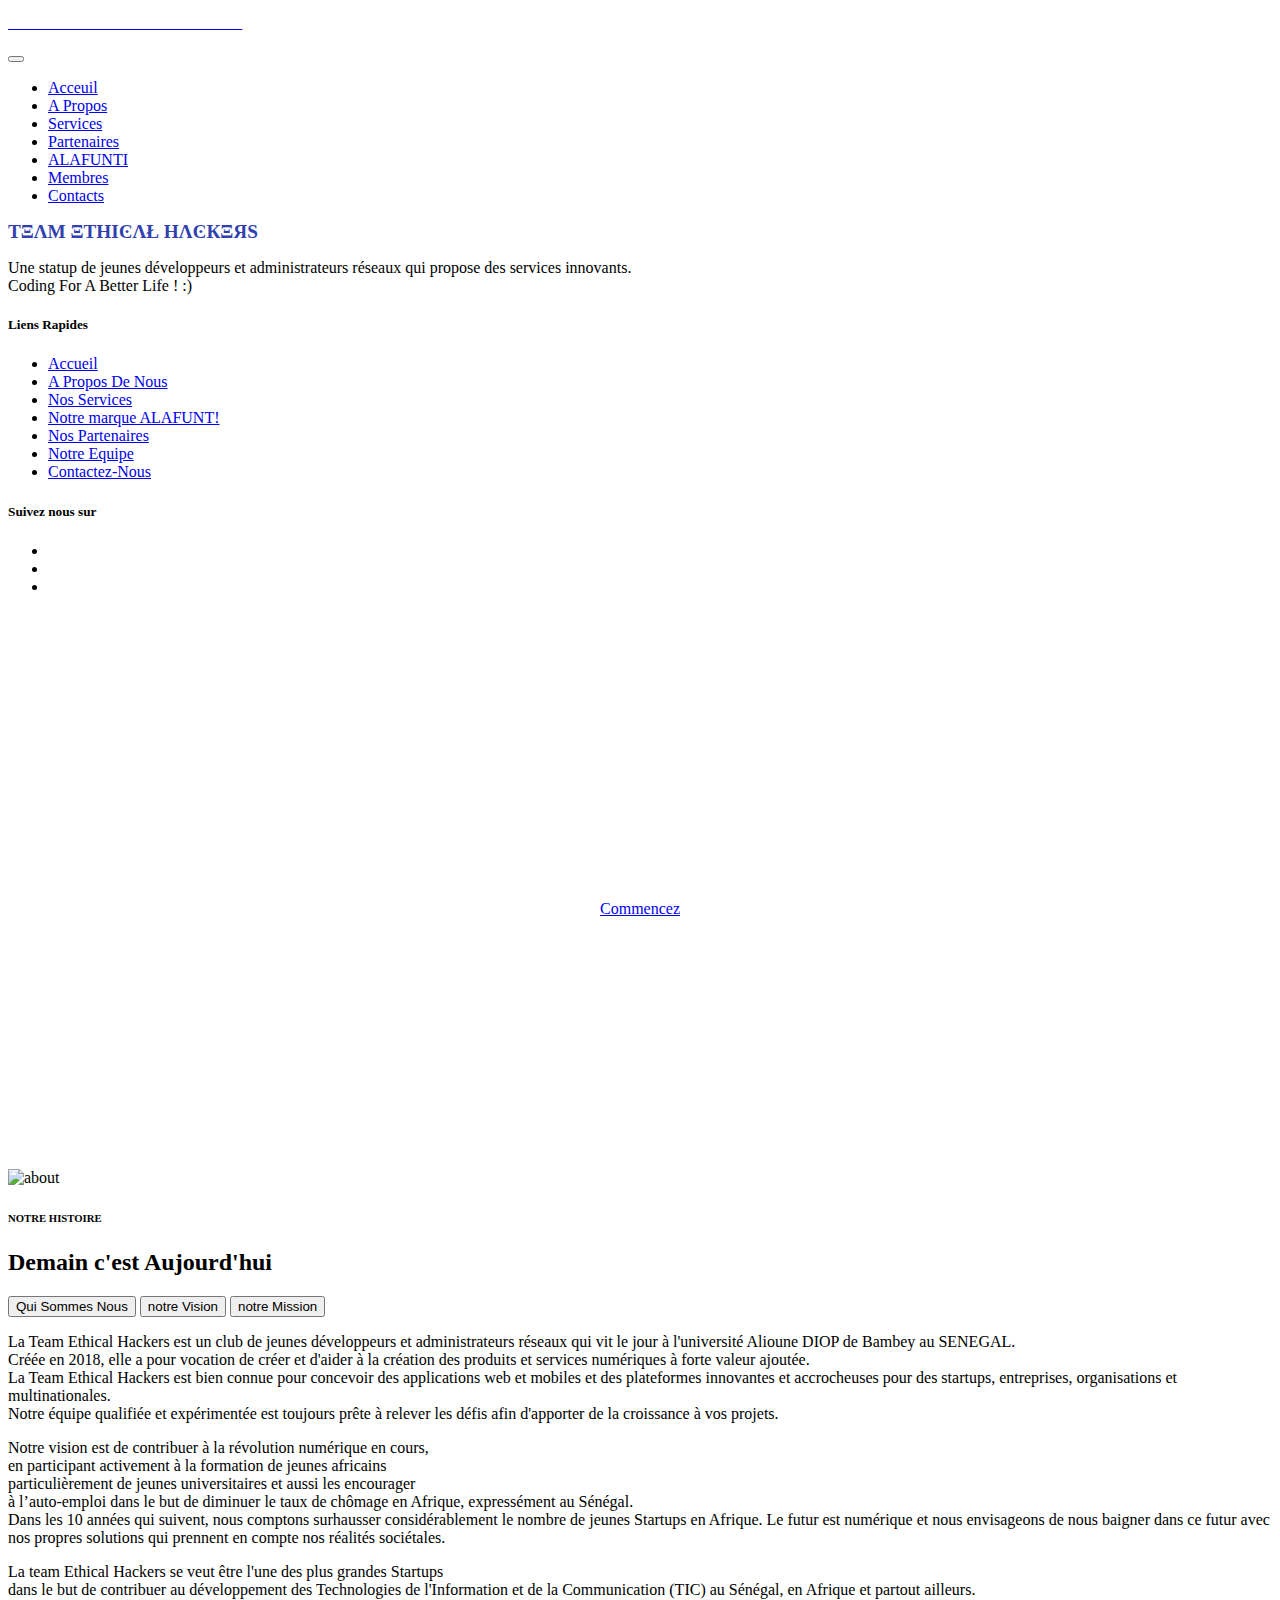
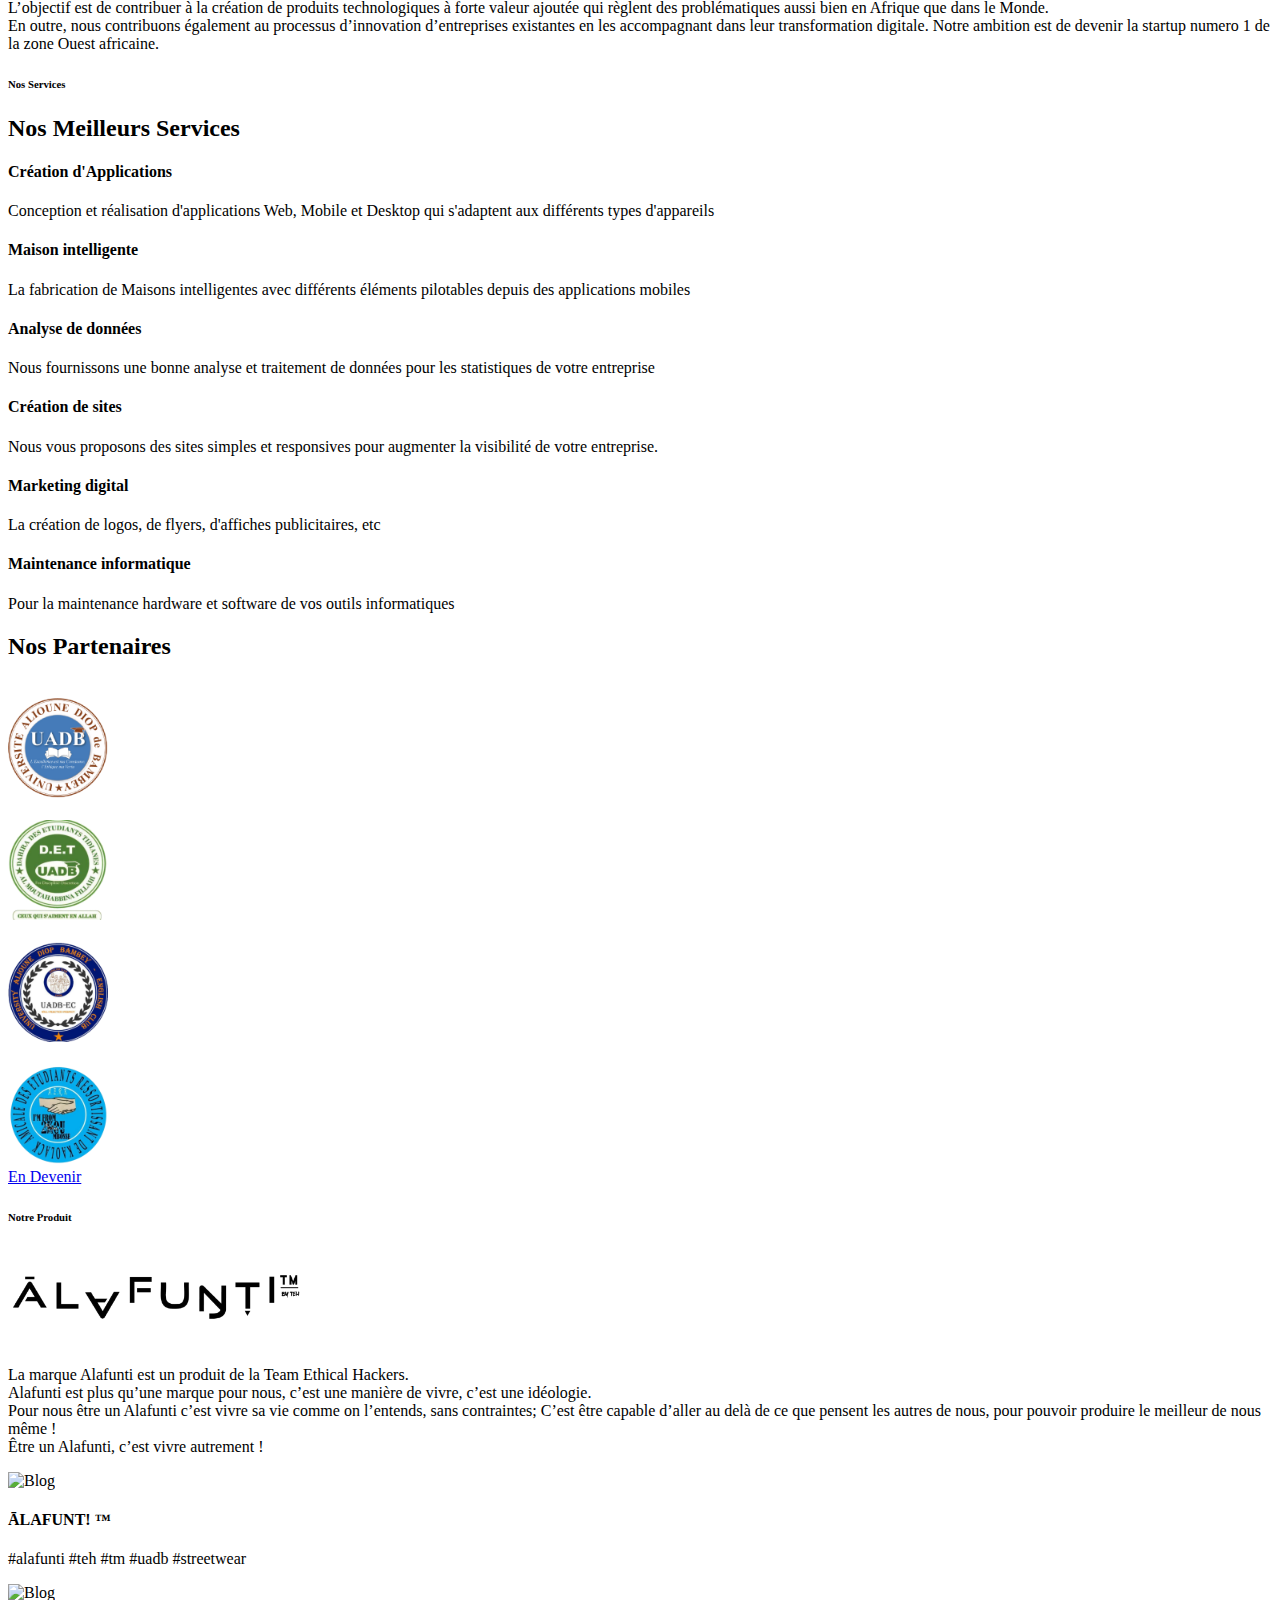
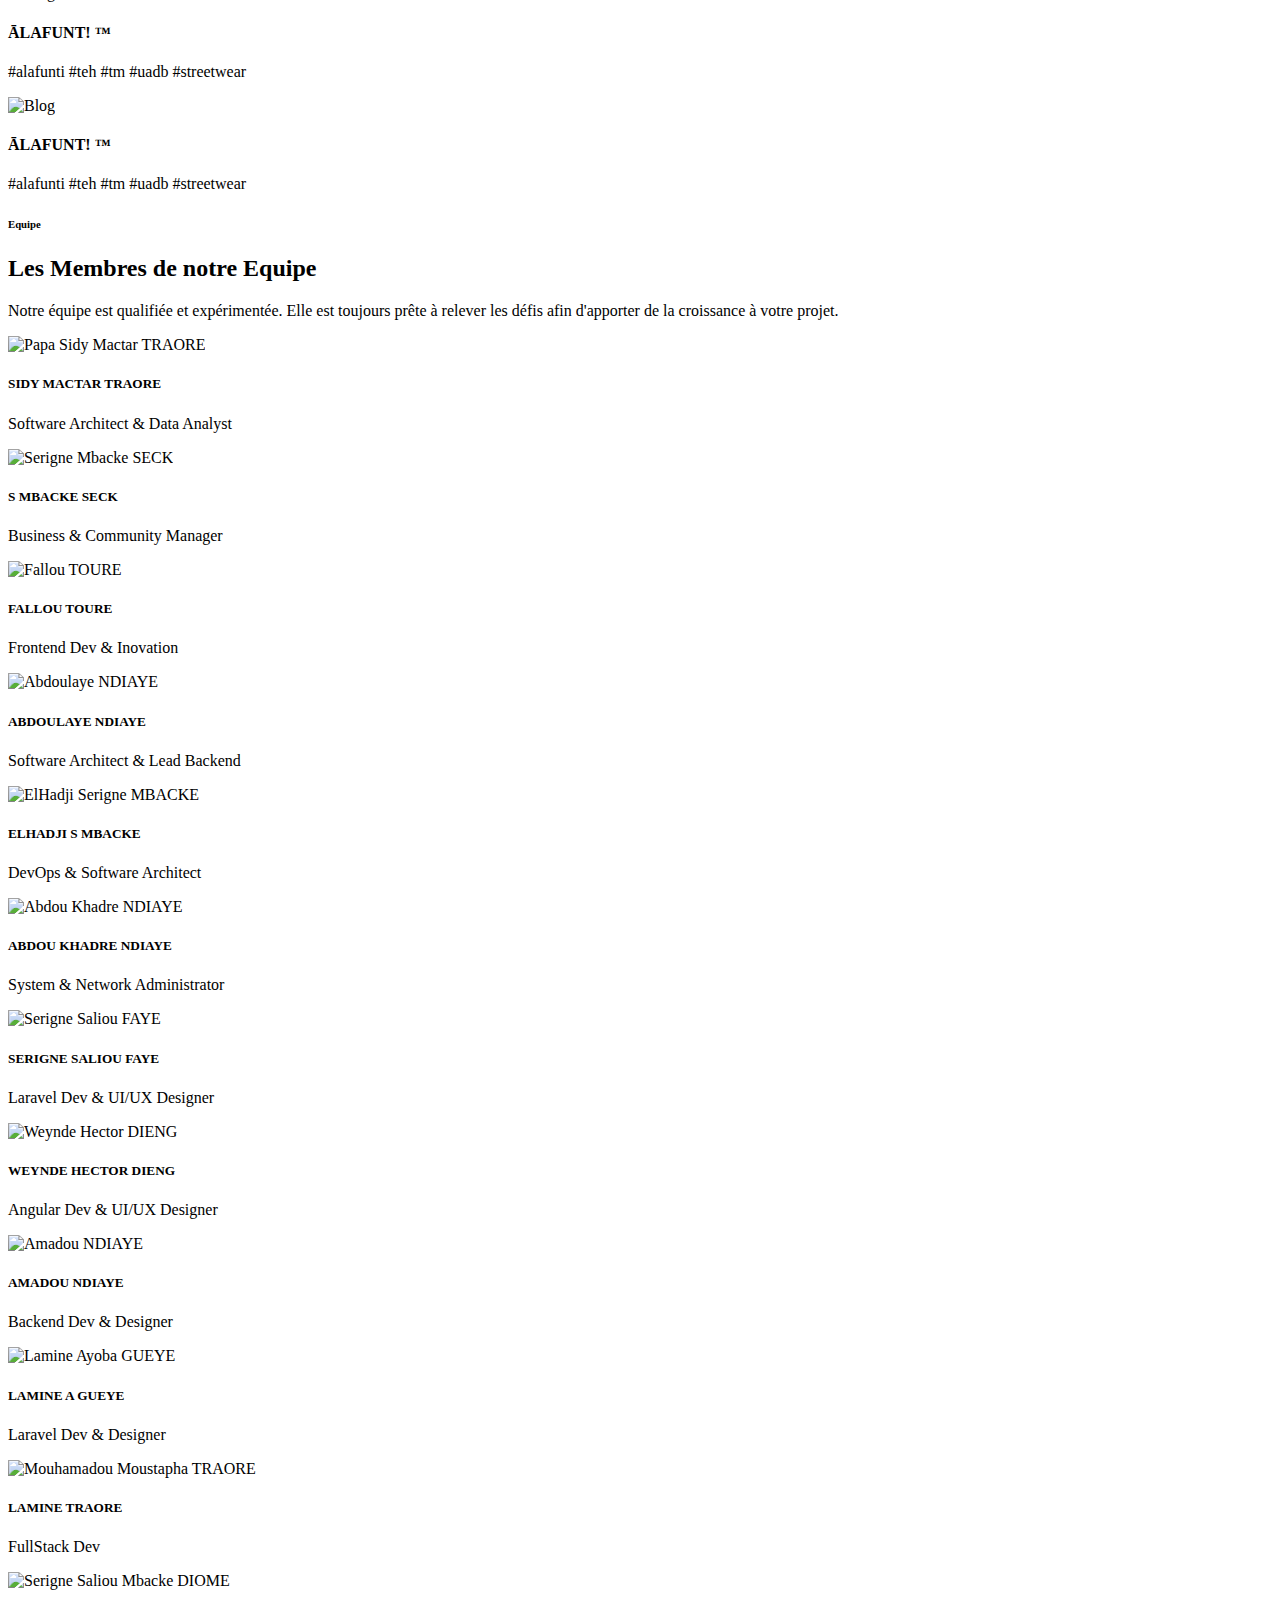
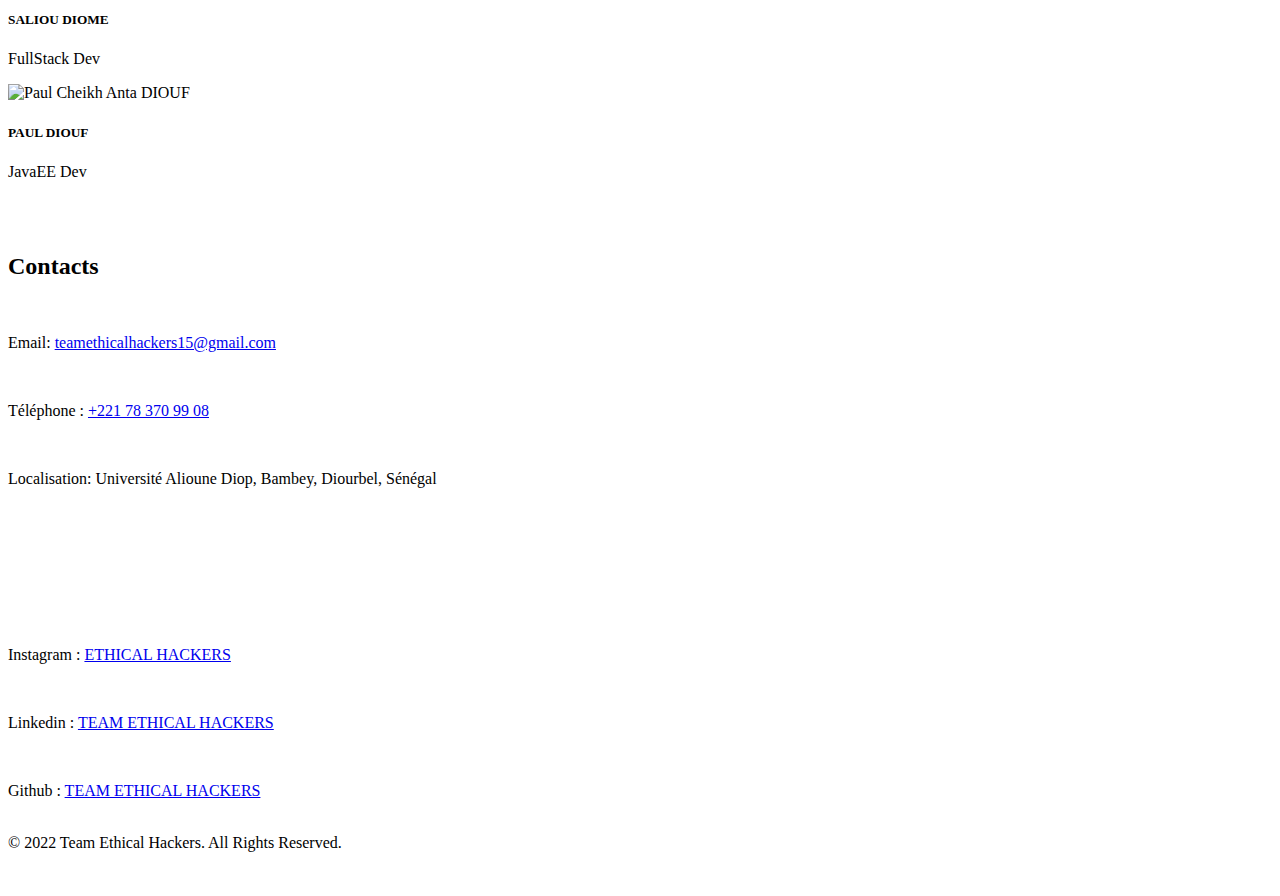
==== commit 646db66b: "modifs alt et stuffs" ====
--- a/index.html
+++ b/index.html
@@ -157,7 +157,7 @@
         </div>
         <div class="col-lg-6 col-md-12 col-12">
           <div class="header-image">
-            <img src="assets/images/tehlog.png"  alt="#" />
+            <img src="assets/images/tehlog.png"  alt="logo TEH" />
           </div>
         </div>
       </div>
@@ -195,21 +195,30 @@
                 <div class="tab-pane fade show active" id="nav-who" role="tabpanel" aria-labelledby="nav-who-tab">
                   <p>
                     La Team Ethical Hackers est un club de jeunes développeurs et administrateurs
-                     réseaux qui vit le jour à l'université Alioune DIOP de Bambey au SENEGAL.<br> Créée en 2018, elle a pour vocation de créer et d'aider à créer des
-                       produits et services numériques à forte valeur ajoutée.<br> La Team Ethical Hackers est bien connu pour créer
+                     réseaux qui vit le jour à l'université Alioune DIOP de Bambey au SENEGAL.<br> Créée en 2018, elle a pour vocation de créer et d'aider à la création des
+                       produits et services numériques à forte valeur ajoutée.<br> La Team Ethical Hackers est bien connue pour concevoir
                         des applications web et mobiles et des plateformes innovantes et accrocheuses pour des startups, 
                         entreprises, organisations et multinationales.<br> Notre équipe qualifiée et expérimentée est toujours
-                         prête à relever les défis afin d'apporter de la croissance à votre projet.
+                         prête à relever les défis afin d'apporter de la croissance à vos projets.
                   </p>
                 </div>
                 <div class="tab-pane fade" id="nav-vision" role="tabpanel" aria-labelledby="nav-vision-tab">
                   <p>Notre vision est de contribuer à la révolution numérique en cours,<br> en participant activement à la 
                     formation de jeunes africains<br> particulièrement de jeunes universitaires et aussi les encourager<br> 
-                    à l’auto-emploi dans le but de diminuer le taux de chômage en Afrique, expressément au Sénégal.</p>
+                    à l’auto-emploi dans le but de diminuer le taux de chômage en Afrique, expressément au Sénégal.<br>
+                    Dans les 10 années qui suivent, nous comptons surhausser considérablement le nombre de jeunes 
+                    Startups en Afrique. Le futur est numérique et nous envisageons de nous baigner dans ce futur avec
+                     nos propres solutions qui prennent en compte nos réalités sociétales.
+                  </p>
                 </div>
                 <div class="tab-pane fade" id="nav-history" role="tabpanel" aria-labelledby="nav-history-tab">
-                  <p>La team Ethical Hackers se veut être l'un des plus grandes Startup<br> dans le but de contribuer au développement des 
-                    Technologies de l'Information et de la Communication(TIC) comme le font la majorité des jeunes startups africains.</p>
+                  <p>La team Ethical Hackers se veut être l'une des plus grandes Startups<br> dans le but de contribuer au développement des 
+                    Technologies de l'Information et de la Communication (TIC) au Sénégal, en Afrique et partout ailleurs.<br>
+                    L’objectif est de contribuer à la création de produits technologiques à forte valeur ajoutée qui règlent des problématiques 
+                    aussi bien en Afrique que dans le Monde.<br> En outre, nous contribuons également au processus d’innovation d’entreprises existantes 
+                    en les accompagnant dans leur transformation digitale. 
+                    Notre ambition est de devenir la startup numero 1 de la zone Ouest africaine.
+                  </p>
                 </div>
               </div>
             </div>
@@ -345,17 +354,17 @@
             <br>
                   <div class="row">
                       <div class="col-lg-3 col-sm-6 col-md-3 text-center ">
-                          <img width="100" src="assets/clients/client01.png" alt="partner" class="img-fluid"><br><br>
+                          <img width="100" src="assets/clients/client01.png" alt="UADB" class="img-fluid"><br><br>
                       </div>
                       <div class="col-lg-3 col-sm-6 col-md-3 text-center">
-                           <img width="100" src="assets/clients/client04.png" alt="partner" class="img-fluid"><br><br>
+                           <img width="100" src="assets/clients/client04.png" alt="DET UADB" class="img-fluid"><br><br>
                       </div>
                      
                       <div class="col-lg-3 col-sm-6 col-md-3 text-center">
-                          <img width="100" src="assets/clients/client05.png" alt="partner" class="img-fluid"><br><br>
+                          <img width="100" src="assets/clients/client05.png" alt="UADB ENG CLUB" class="img-fluid"><br><br>
                       </div>
                       <div class="col-lg-3 col-sm-6 col-md-3 text-center">
-                          <img width="100" src="assets/clients/client02.png" alt="partner" class="img-fluid">
+                          <img width="100" src="assets/clients/client02.png" alt="AEERK" class="img-fluid">
                       </div>
                   </div>
           
@@ -381,7 +390,7 @@
             <div class="content">
               <h6>Notre Produit</h6>
               <div class="text-center ">
-                <img width="300" src="assets/clients/client06.png" alt="partner" class="img-fluid"><br>
+                <img width="300" src="assets/clients/client06.png" alt="logo alafunti" class="img-fluid"><br>
               </div>
               <p>
                 La marque Alafunti est un produit de la Team Ethical Hackers.<br>
@@ -466,7 +475,7 @@
               <h6>Equipe</h6>
               <h2 class="fw-bold">Les Membres de notre Equipe</h2>
               <p>
-                Notre équipe qualifiée et expérimentée est 
+                Notre équipe est qualifiée et expérimentée. Elle est 
                 toujours prête à relever les défis afin d'apporter de la croissance à votre projet.
               </p>
             </div>
@@ -482,67 +491,67 @@
         <div class="col-lg-12 col-12">
           <div class="clients-logos">
             <div class="single-image">
-              <img src="assets/images/team/team-1.jpg" alt="Brand Logo Images" />
+              <img src="assets/images/team/team-1.jpg" alt="Papa Sidy Mactar TRAORE" />
               <h5 class="mt-3">SIDY MACTAR TRAORE</h5>
               <p>Software Architect & Data Analyst</p>            
             </div>
             <div class="single-image">
-              <img src="assets/images/team/team-2.jpg" alt="Brand Logo Images" />
+              <img src="assets/images/team/team-2.jpg" alt="Serigne Mbacke SECK" />
               <h5 class="mt-3">S MBACKE SECK</h5>
                 <p>Business & Community Manager </p>
             </div>
             <div class="single-image">
-              <img src="assets/images/team/team-3.jpg" alt="Brand Logo Images" />
+              <img src="assets/images/team/team-3.jpg" alt="Fallou TOURE" />
               <h5 class="mt-3">FALLOU TOURE</h5>
                 <p>Frontend Dev & Inovation </p>
             </div>
             <div class="single-image">
-              <img src="assets/images/team/team-4.jpg" alt="Brand Logo Images" />
+              <img src="assets/images/team/team-4.jpg" alt="Abdoulaye NDIAYE" />
               <h5 class="mt-3">ABDOULAYE NDIAYE</h5>
                 <p>Software Architect & Lead Backend</p>
             </div>
             <div class="single-image">
-              <img src="assets/images/team/team-7.jpg" alt="Brand Logo Images" />
+              <img src="assets/images/team/team-7.jpg" alt="ElHadji Serigne MBACKE" />
               <h5 class="mt-3">ELHADJI S MBACKE</h5>
               <p>DevOps & Software Architect</p>
             </div>
             <div class="single-image">
-              <img src="assets/images/team/team-13.jpg" alt="Brand Logo Images" />
+              <img src="assets/images/team/team-13.jpg" alt="Abdou Khadre NDIAYE" />
               <h5 class="mt-3">ABDOU KHADRE NDIAYE</h5>
                 <p>System & Network Administrator</p>
             </div>
             <div class="single-image">
-              <img src="assets/images/team/team-8.jpg" alt="Brand Logo Images" />
+              <img src="assets/images/team/team-8.jpg" alt="Serigne Saliou FAYE" />
               <h5 class="mt-3">SERIGNE SALIOU FAYE</h5>
                 <p>Laravel Dev & UI/UX Designer</p>
             </div>
             <div class="single-image">
-              <img src="assets/images/team/team-6.jpg" alt="Brand Logo Images" />
-              <h5 class="mt-3">WAYNDE HECTOR DIENG</h5>
+              <img src="assets/images/team/team-6.jpg" alt="Weynde Hector DIENG" />
+              <h5 class="mt-3">WEYNDE HECTOR DIENG</h5>
                 <p>Angular Dev & UI/UX Designer</p>
             </div>
             <div class="single-image">
-              <img src="assets/images/team/team-10.jpg" alt="Brand Logo Images" />
+              <img src="assets/images/team/team-10.jpg" alt="Amadou NDIAYE" />
               <h5 class="mt-3">AMADOU NDIAYE</h5>
                 <p> Backend Dev & Designer</p>
             </div>
             <div class="single-image">
-              <img src="assets/images/team/team-11.jpg" alt="Brand Logo Images" />
+              <img src="assets/images/team/team-11.jpg" alt="Lamine Ayoba GUEYE" />
               <h5 class="mt-3">LAMINE A GUEYE</h5>
                 <p>Laravel Dev & Designer</p>
             </div>
             <div class="single-image">
-              <img src="assets/images/team/team-9.jpg" alt="Brand Logo Images" />
+              <img src="assets/images/team/team-9.jpg" alt="Mouhamadou Moustapha TRAORE" />
               <h5 class="mt-3">LAMINE TRAORE</h5>
                 <p>FullStack Dev</p>
             </div>
             <div class="single-image">
-              <img src="assets/images/team/team-5.jpg" alt="Brand Logo Images" />
+              <img src="assets/images/team/team-5.jpg" alt="Serigne Saliou Mbacke DIOME" />
               <h5 class="mt-3">SALIOU DIOME</h5>
                 <p>FullStack Dev</p>
             </div>
             <div class="single-image">
-              <img src="assets/images/team/team-12.jpg" alt="Brand Logo Images" />
+              <img src="assets/images/team/team-12.jpg" alt="Paul Cheikh Anta DIOUF" />
               <h5 class="mt-3">PAUL DIOUF</h5>
                 <p>JavaEE Dev</p>
             </div>
@@ -562,15 +571,15 @@
                   <br><br> <h2>Contacts</h2><br>
                     <p class="mail"><span>Email: </span><a href="mailto:teamethicalhackers15@gmail.com">teamethicalhackers15@gmail.com</a></p><br>
                     <p><span>Téléphone : </span><a href="tel:+22178309908">+221 78 370 99 08</a> </p><br>
-                    <p><span>Localisation:</span> Université Alioune Diop, Bambey, Diourbel, Sénégal</p><br><br>
+                    <p><span>Localisation: </span><i class="lni lni-map"></i>  Université Alioune Diop, Bambey, Diourbel, Sénégal</p><br><br>
                 </div>
             </div>
             <div class="col-lg-6 col-sm-6 col-md-6">
                 <div class="footer-widget footer-text">
                     <br> <br><br><br><br>
-                    <p><span>Instagram : </span><a href="https://instagram.com/team_ethical_hackers?igshid=1mf7qqoq8v4nx"> ETHICAL HACKERS</a></p><br>
-                    <p><span>Linkedin : </span><a href="https://www.linkedin.com/company/team-ethical-hackers">TEAM ETHICAL HACKERS</a> </p><br>
-                    <p><span>Github : </span><a href="https://github.com/TEAM-ETHICAL-HACKERS">TEAM ETHICAL HACKERS</a> </p>
+                    <p><span>Instagram : </span><a href="https://instagram.com/team_ethical_hackers?igshid=1mf7qqoq8v4nx"><i class="lni lni-arrow-top-right"></i> ETHICAL HACKERS</a></p><br>
+                    <p><span>Linkedin : </span><a href="https://www.linkedin.com/company/team-ethical-hackers"><i class="lni lni-arrow-top-right"></i> TEAM ETHICAL HACKERS</a> </p><br>
+                    <p><span>Github : </span><a href="https://github.com/TEAM-ETHICAL-HACKERS"><i class="lni lni-arrow-top-right"></i> TEAM ETHICAL HACKERS</a> </p>
                 </div>
             </div>
         </div>
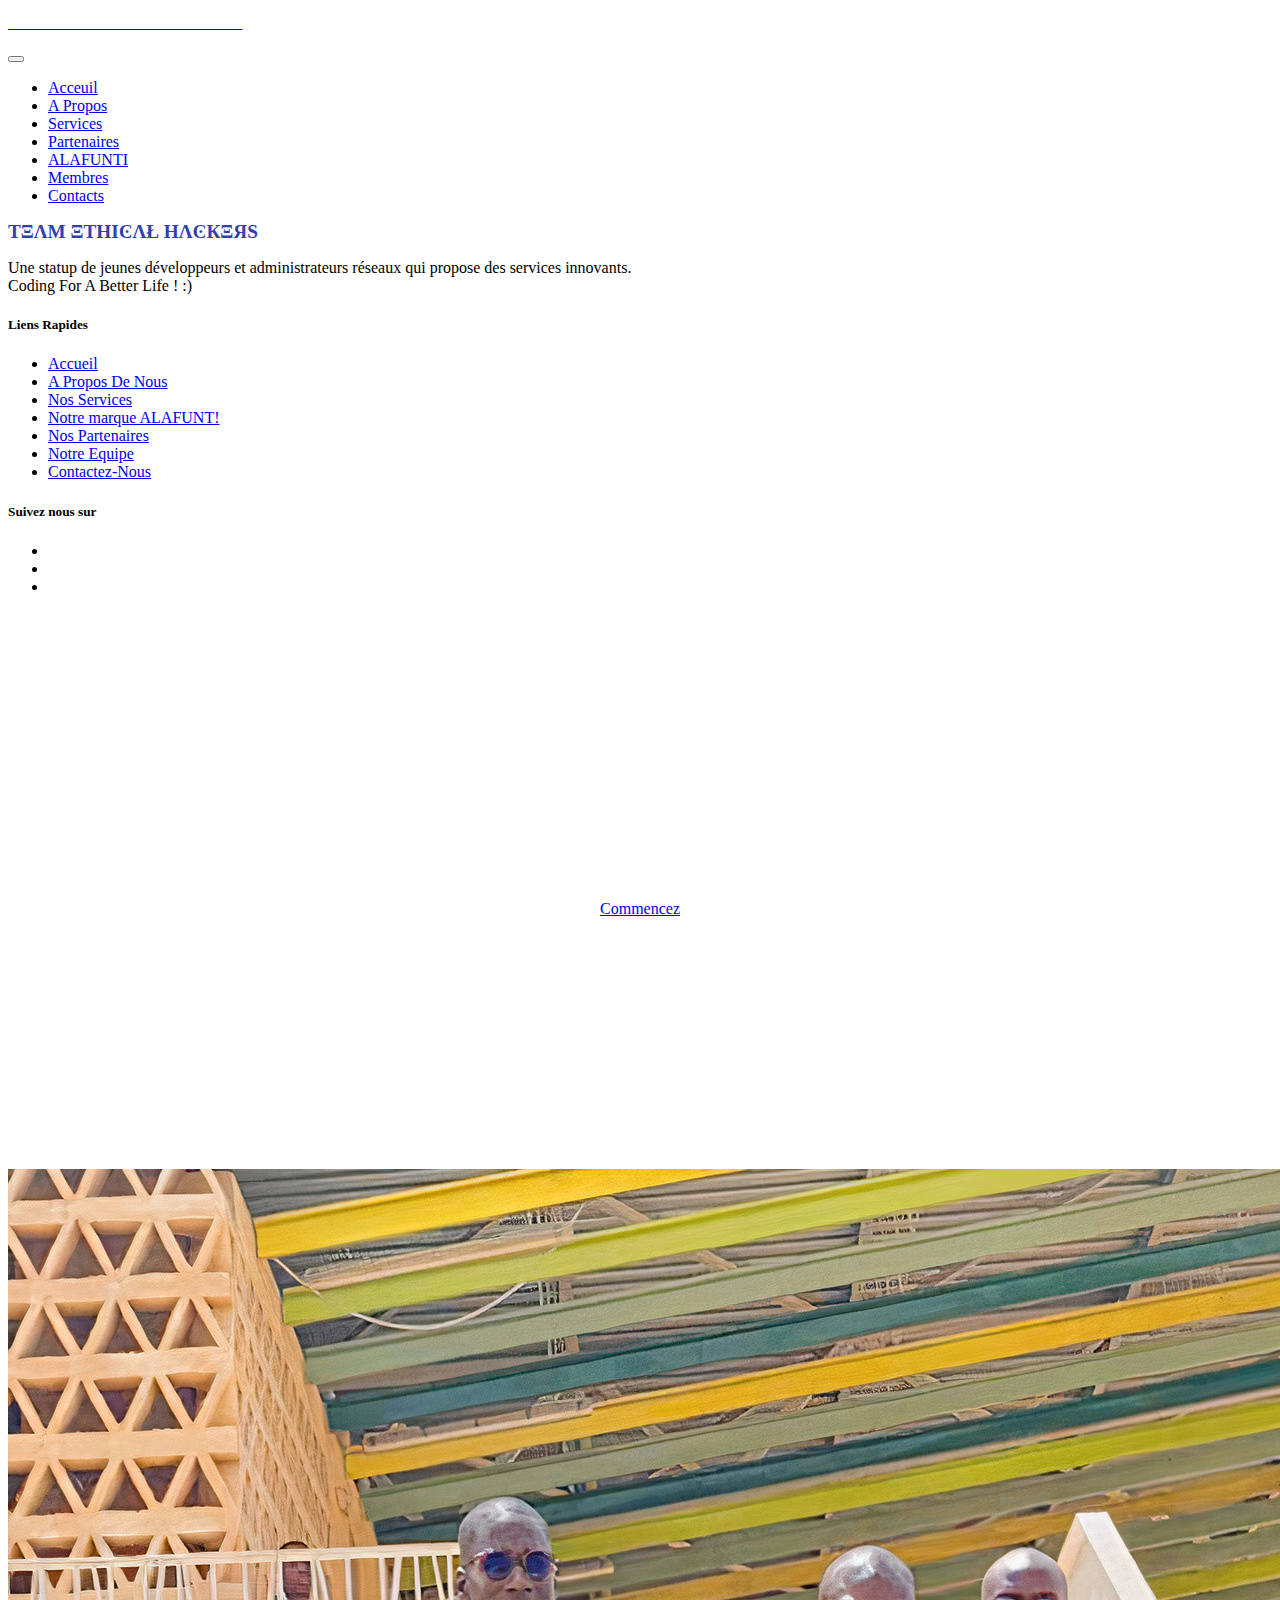
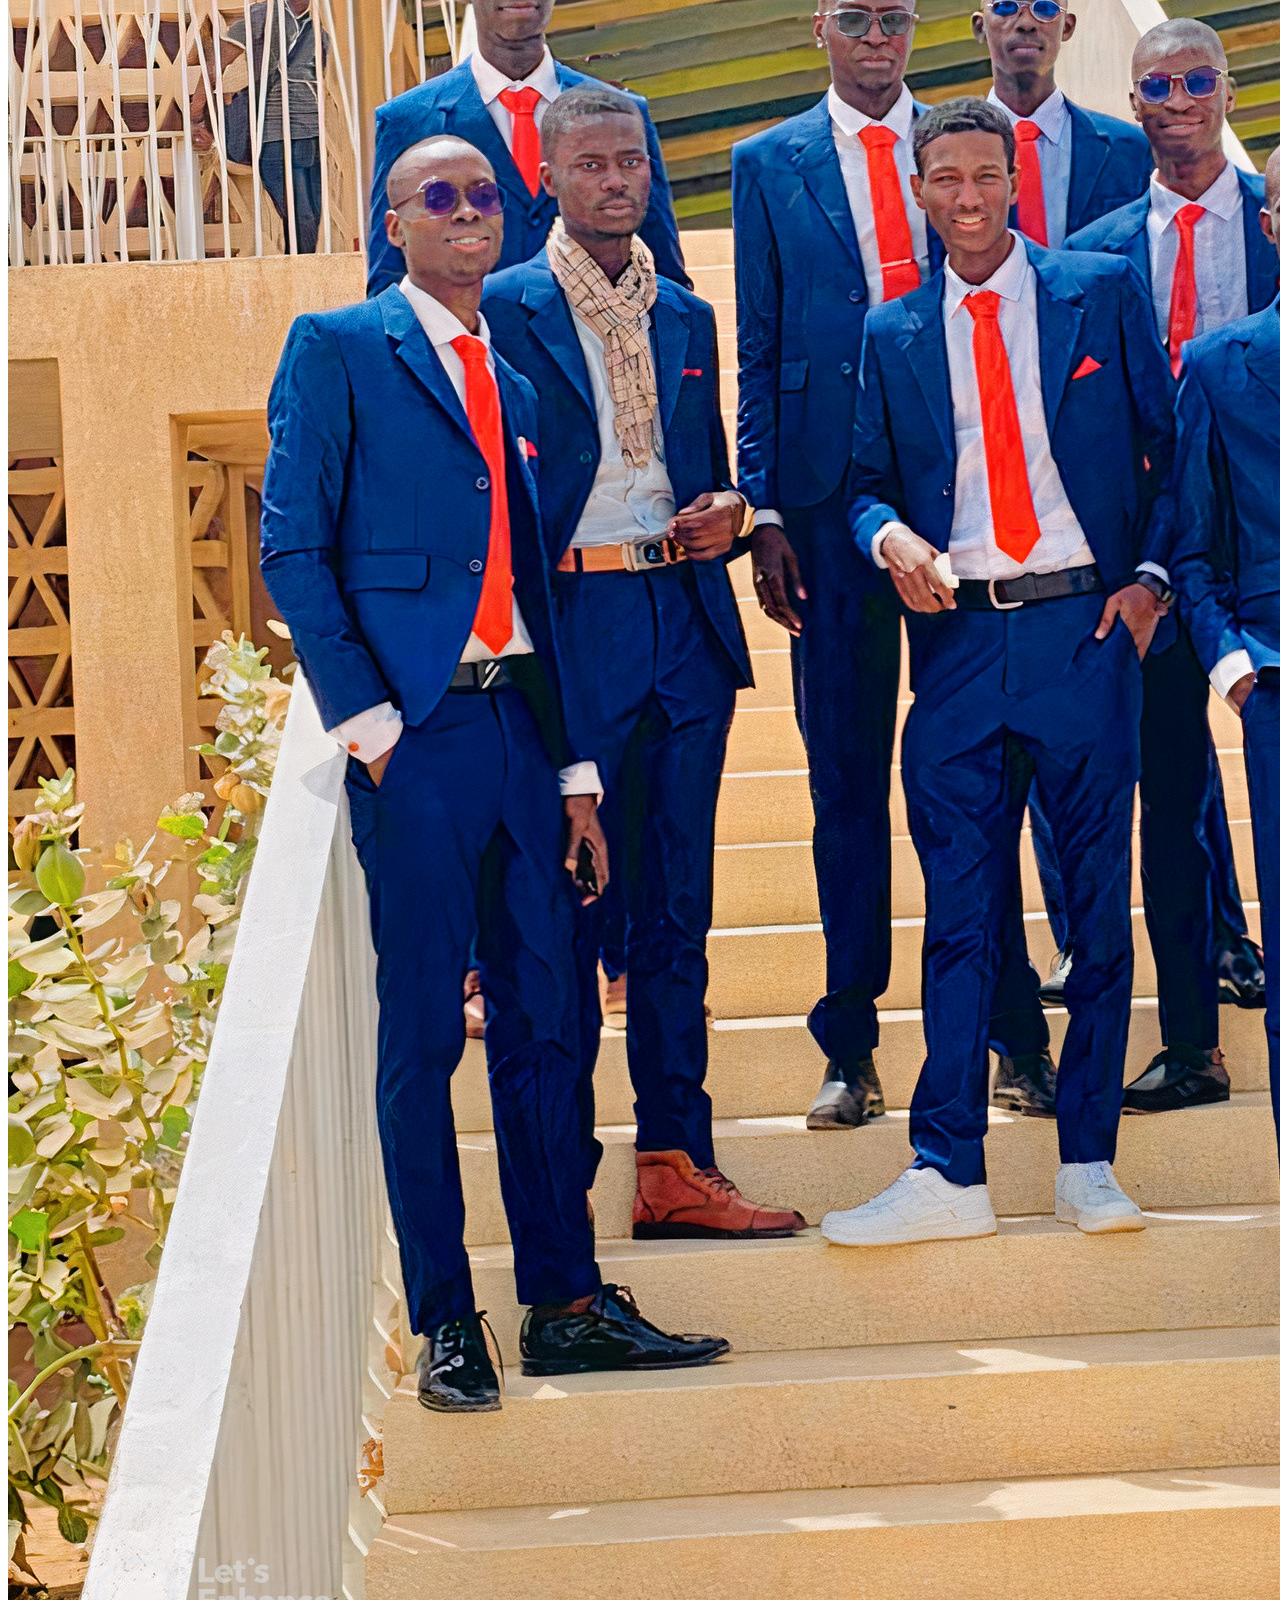
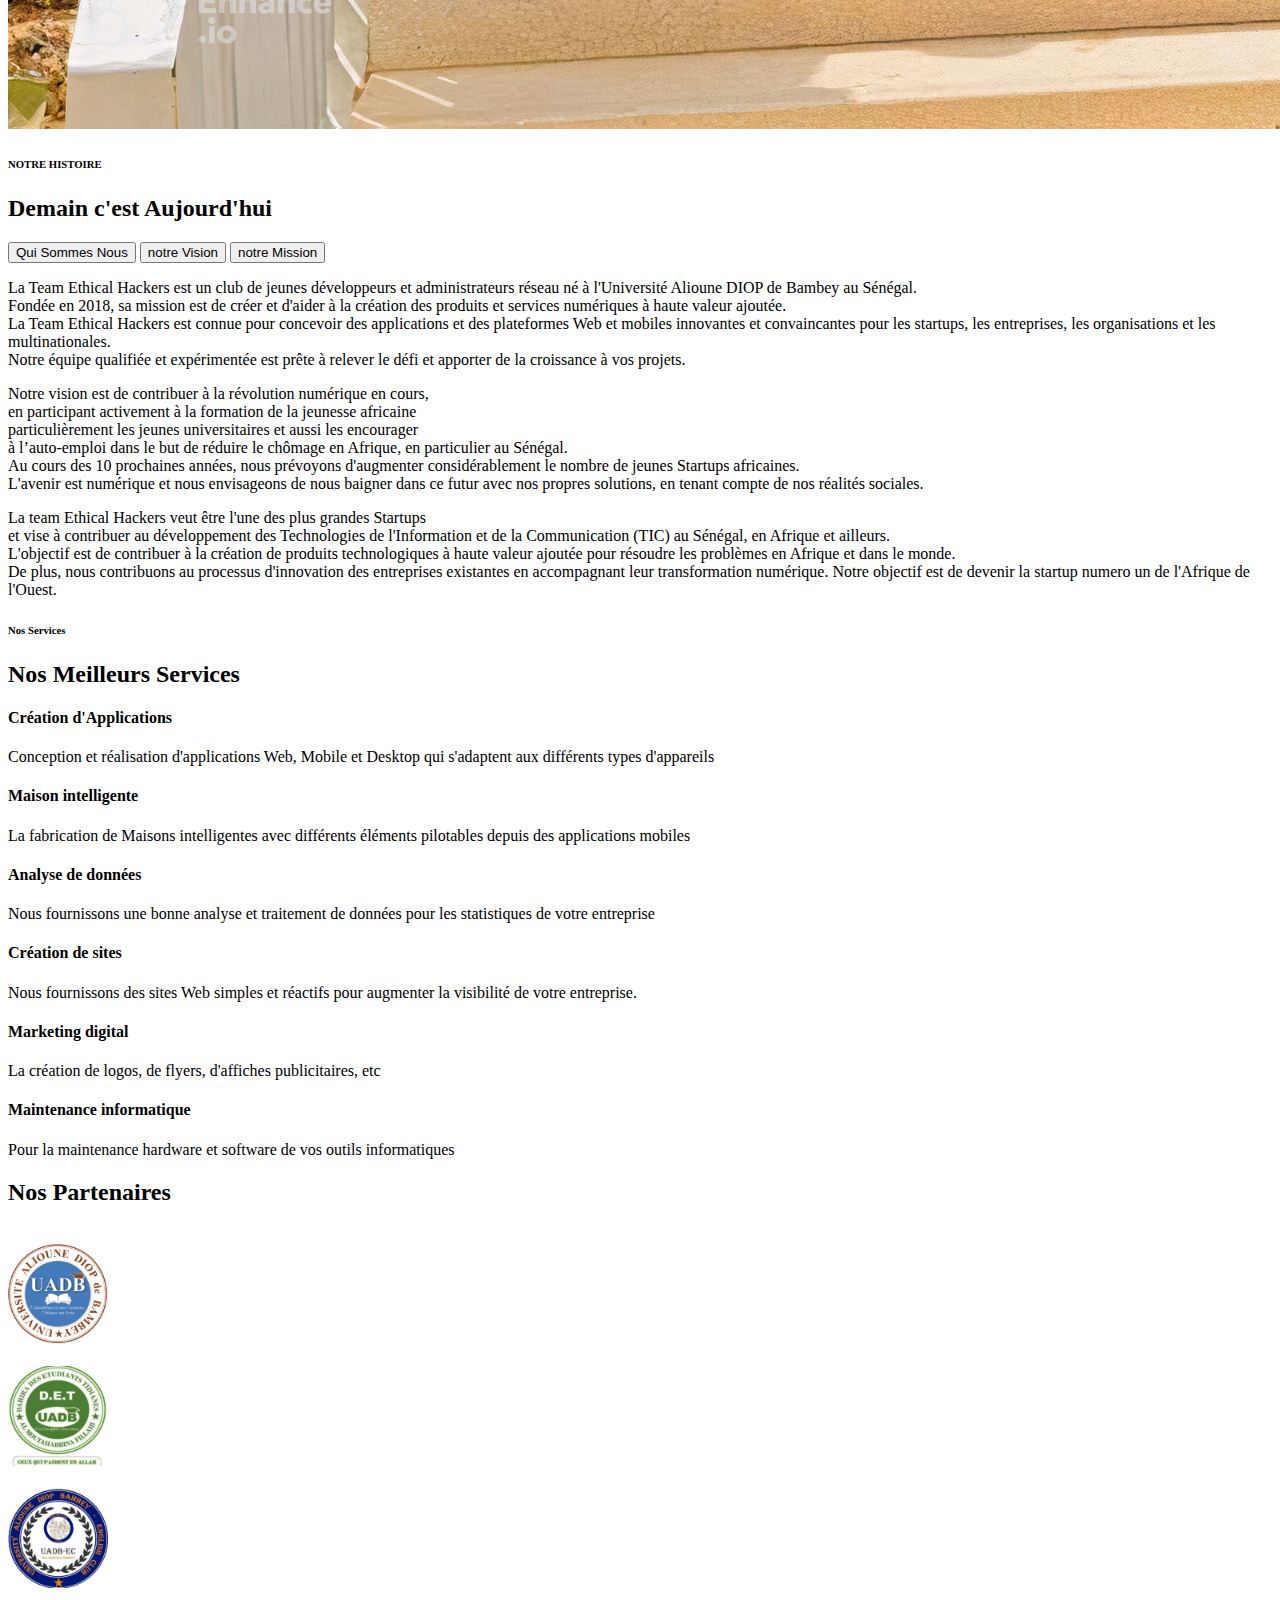
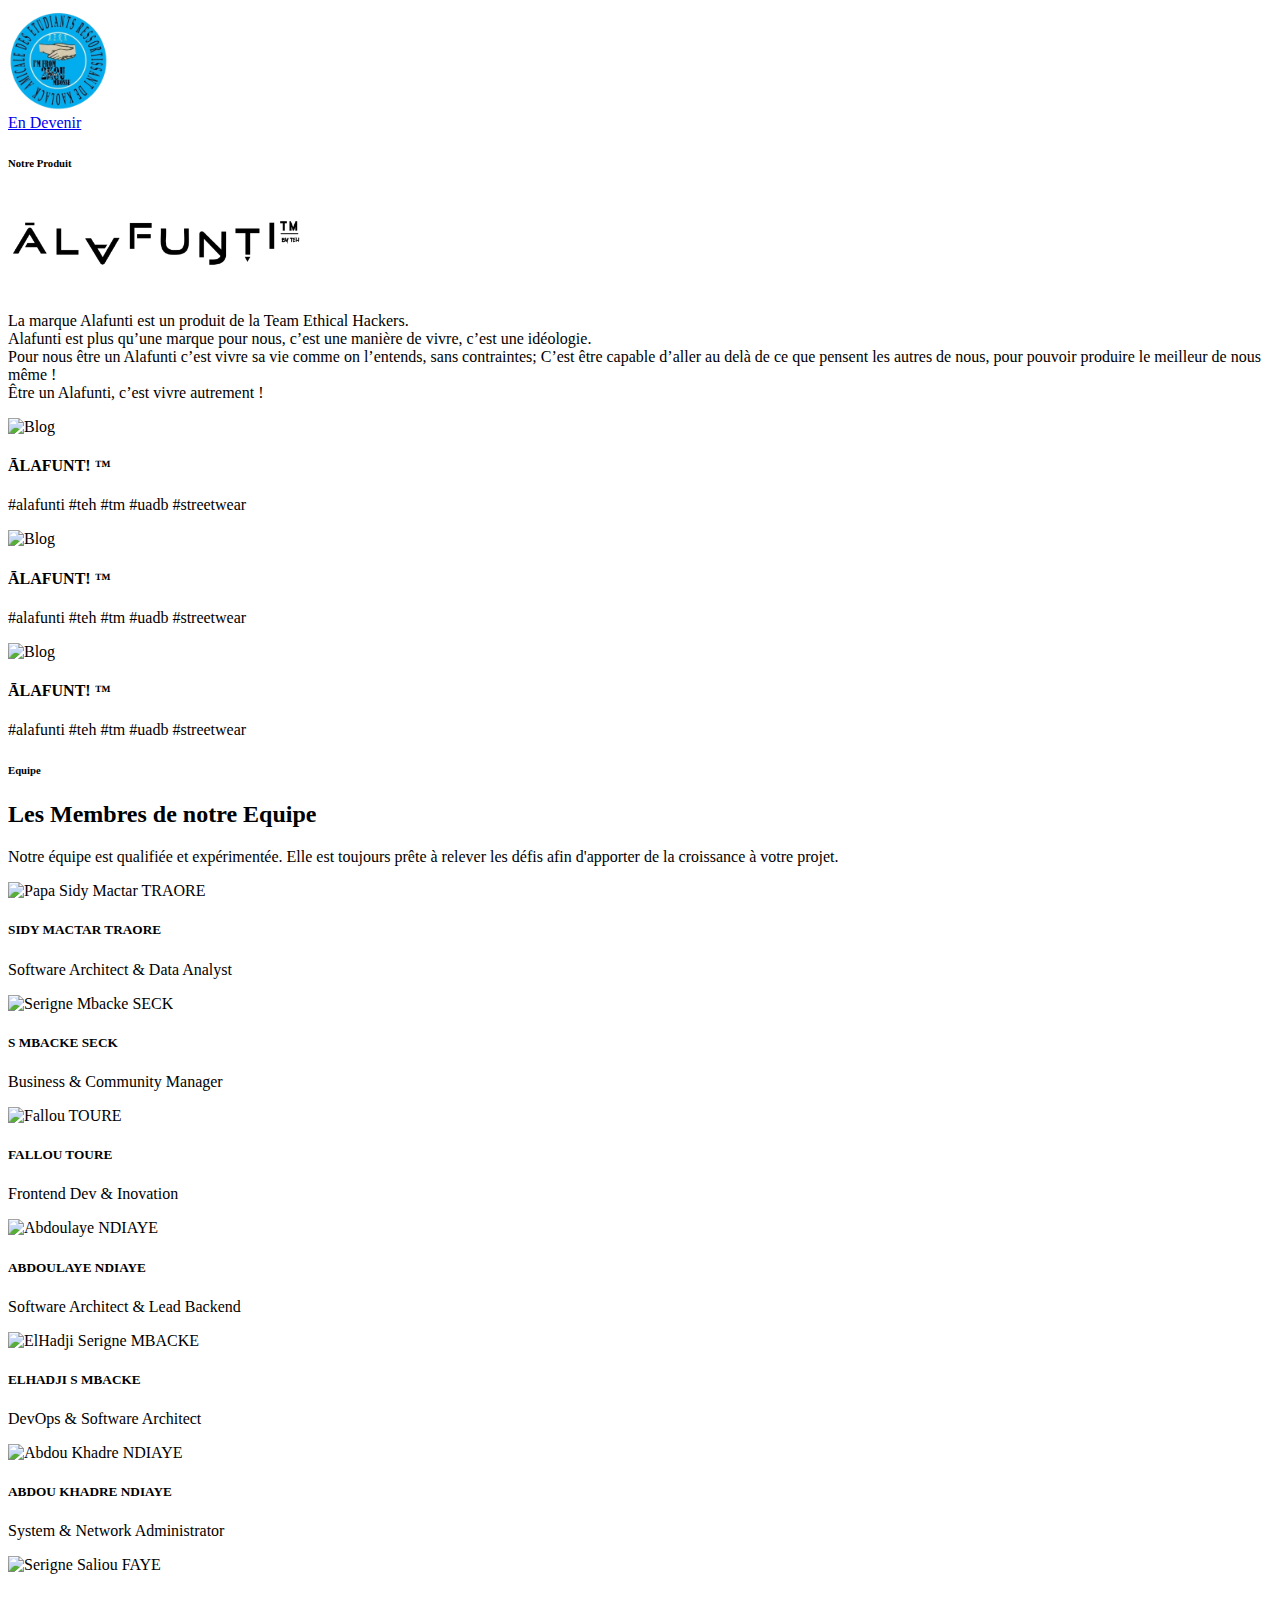
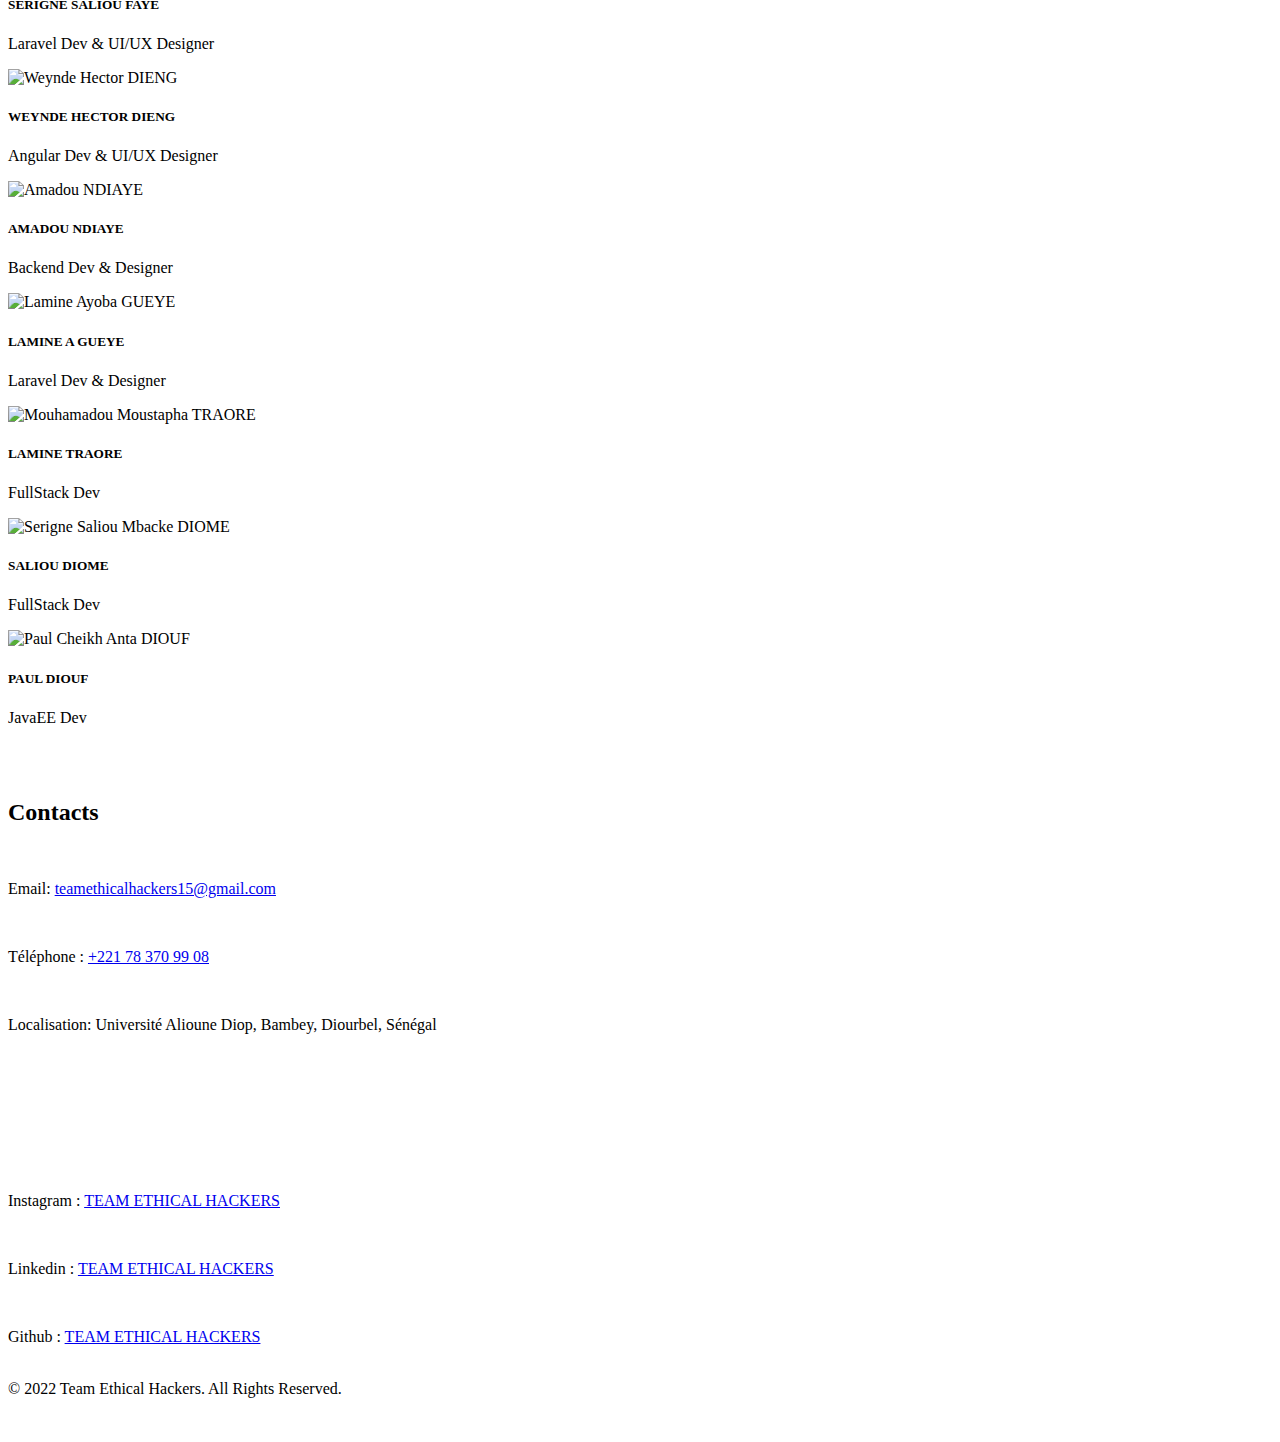
==== commit 77395479: "image groupe haute qualite" ====
--- a/index.html
+++ b/index.html
@@ -173,7 +173,7 @@
         <div class="col-lg-6 col-12">
           <div class="about-image-five">
            
-            <img src="assets/images/teh.jpg" alt="about" />
+            <img src="assets/images/teh1.jpg" alt="about" />
           </div>
         </div>
         <div class="col-lg-6 col-12">
@@ -194,30 +194,30 @@
               <div class="tab-content" id="nav-tabContent">
                 <div class="tab-pane fade show active" id="nav-who" role="tabpanel" aria-labelledby="nav-who-tab">
                   <p>
-                    La Team Ethical Hackers est un club de jeunes développeurs et administrateurs
-                     réseaux qui vit le jour à l'université Alioune DIOP de Bambey au SENEGAL.<br> Créée en 2018, elle a pour vocation de créer et d'aider à la création des
-                       produits et services numériques à forte valeur ajoutée.<br> La Team Ethical Hackers est bien connue pour concevoir
-                        des applications web et mobiles et des plateformes innovantes et accrocheuses pour des startups, 
-                        entreprises, organisations et multinationales.<br> Notre équipe qualifiée et expérimentée est toujours
-                         prête à relever les défis afin d'apporter de la croissance à vos projets.
+                    La Team Ethical Hackers est un club de jeunes développeurs et administrateurs réseau né à l'Université
+                     Alioune DIOP de Bambey au Sénégal.<br> Fondée en 2018, sa mission est de créer et d'aider à la création des produits
+                      et services numériques à haute valeur ajoutée.<br> La Team Ethical Hackers est connue pour concevoir des applications
+                       et des plateformes Web et mobiles innovantes et convaincantes pour les startups, les entreprises, les organisations et 
+                       les multinationales.<br> Notre équipe qualifiée et expérimentée est prête à relever le défi et apporter de la croissance 
+                        à vos projets.
                   </p>
                 </div>
                 <div class="tab-pane fade" id="nav-vision" role="tabpanel" aria-labelledby="nav-vision-tab">
                   <p>Notre vision est de contribuer à la révolution numérique en cours,<br> en participant activement à la 
-                    formation de jeunes africains<br> particulièrement de jeunes universitaires et aussi les encourager<br> 
-                    à l’auto-emploi dans le but de diminuer le taux de chômage en Afrique, expressément au Sénégal.<br>
-                    Dans les 10 années qui suivent, nous comptons surhausser considérablement le nombre de jeunes 
-                    Startups en Afrique. Le futur est numérique et nous envisageons de nous baigner dans ce futur avec
-                     nos propres solutions qui prennent en compte nos réalités sociétales.
+                    formation de la jeunesse africaine<br> particulièrement les jeunes universitaires et aussi les encourager<br> 
+                    à l’auto-emploi dans le but de réduire le chômage en Afrique, en particulier au Sénégal.<br>
+                    Au cours des 10 prochaines années, nous prévoyons d'augmenter considérablement le nombre de jeunes 
+                    Startups africaines.<br> L'avenir est numérique et nous envisageons de nous baigner dans ce futur avec
+                     nos propres solutions, en tenant compte de nos réalités sociales.
                   </p>
                 </div>
                 <div class="tab-pane fade" id="nav-history" role="tabpanel" aria-labelledby="nav-history-tab">
-                  <p>La team Ethical Hackers se veut être l'une des plus grandes Startups<br> dans le but de contribuer au développement des 
-                    Technologies de l'Information et de la Communication (TIC) au Sénégal, en Afrique et partout ailleurs.<br>
-                    L’objectif est de contribuer à la création de produits technologiques à forte valeur ajoutée qui règlent des problématiques 
-                    aussi bien en Afrique que dans le Monde.<br> En outre, nous contribuons également au processus d’innovation d’entreprises existantes 
-                    en les accompagnant dans leur transformation digitale. 
-                    Notre ambition est de devenir la startup numero 1 de la zone Ouest africaine.
+                  <p>La team Ethical Hackers veut être l'une des plus grandes Startups<br> et vise à contribuer au développement des Technologies de 
+                    l'Information et de la Communication (TIC) au Sénégal, en Afrique et ailleurs.<br>
+                    L'objectif est de contribuer à la création de produits technologiques à haute valeur ajoutée 
+                    pour résoudre les problèmes en Afrique et dans le monde.<br> De plus, nous contribuons au processus d'innovation des entreprises 
+                    existantes en accompagnant leur transformation numérique. 
+                    Notre objectif est de devenir la startup numero un de l'Afrique de l'Ouest.
                   </p>
                 </div>
               </div>
@@ -302,7 +302,7 @@
             <div class="service-content">
               <h4>Création de sites</h4>
               <p>
-                Nous vous proposons des sites simples et responsives
+                Nous fournissons des sites Web simples et réactifs 
                 pour augmenter la visibilité de votre entreprise.
               </p>
             </div>
@@ -577,7 +577,7 @@
             <div class="col-lg-6 col-sm-6 col-md-6">
                 <div class="footer-widget footer-text">
                     <br> <br><br><br><br>
-                    <p><span>Instagram : </span><a href="https://instagram.com/team_ethical_hackers?igshid=1mf7qqoq8v4nx"><i class="lni lni-arrow-top-right"></i> ETHICAL HACKERS</a></p><br>
+                    <p><span>Instagram : </span><a href="https://instagram.com/team_ethical_hackers?igshid=1mf7qqoq8v4nx"><i class="lni lni-arrow-top-right"></i>TEAM ETHICAL HACKERS</a></p><br>
                     <p><span>Linkedin : </span><a href="https://www.linkedin.com/company/team-ethical-hackers"><i class="lni lni-arrow-top-right"></i> TEAM ETHICAL HACKERS</a> </p><br>
                     <p><span>Github : </span><a href="https://github.com/TEAM-ETHICAL-HACKERS"><i class="lni lni-arrow-top-right"></i> TEAM ETHICAL HACKERS</a> </p>
                 </div>
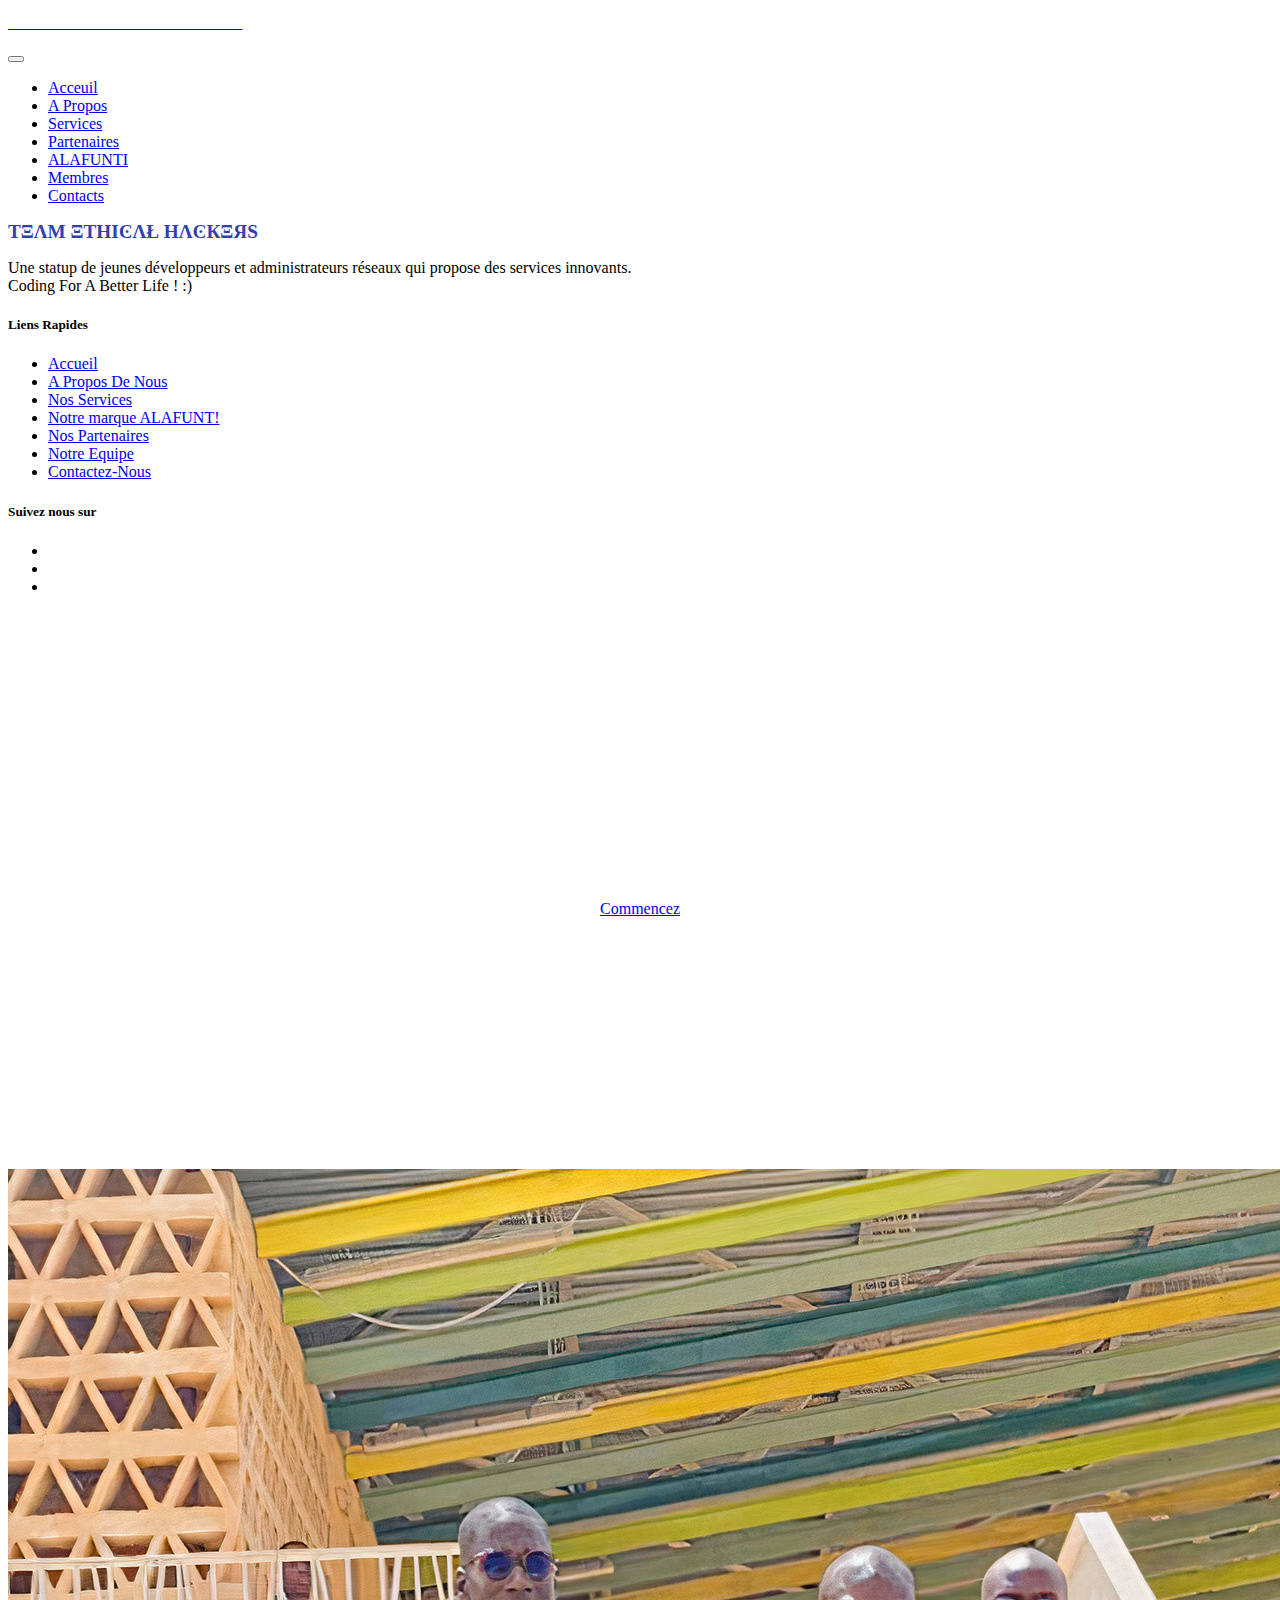
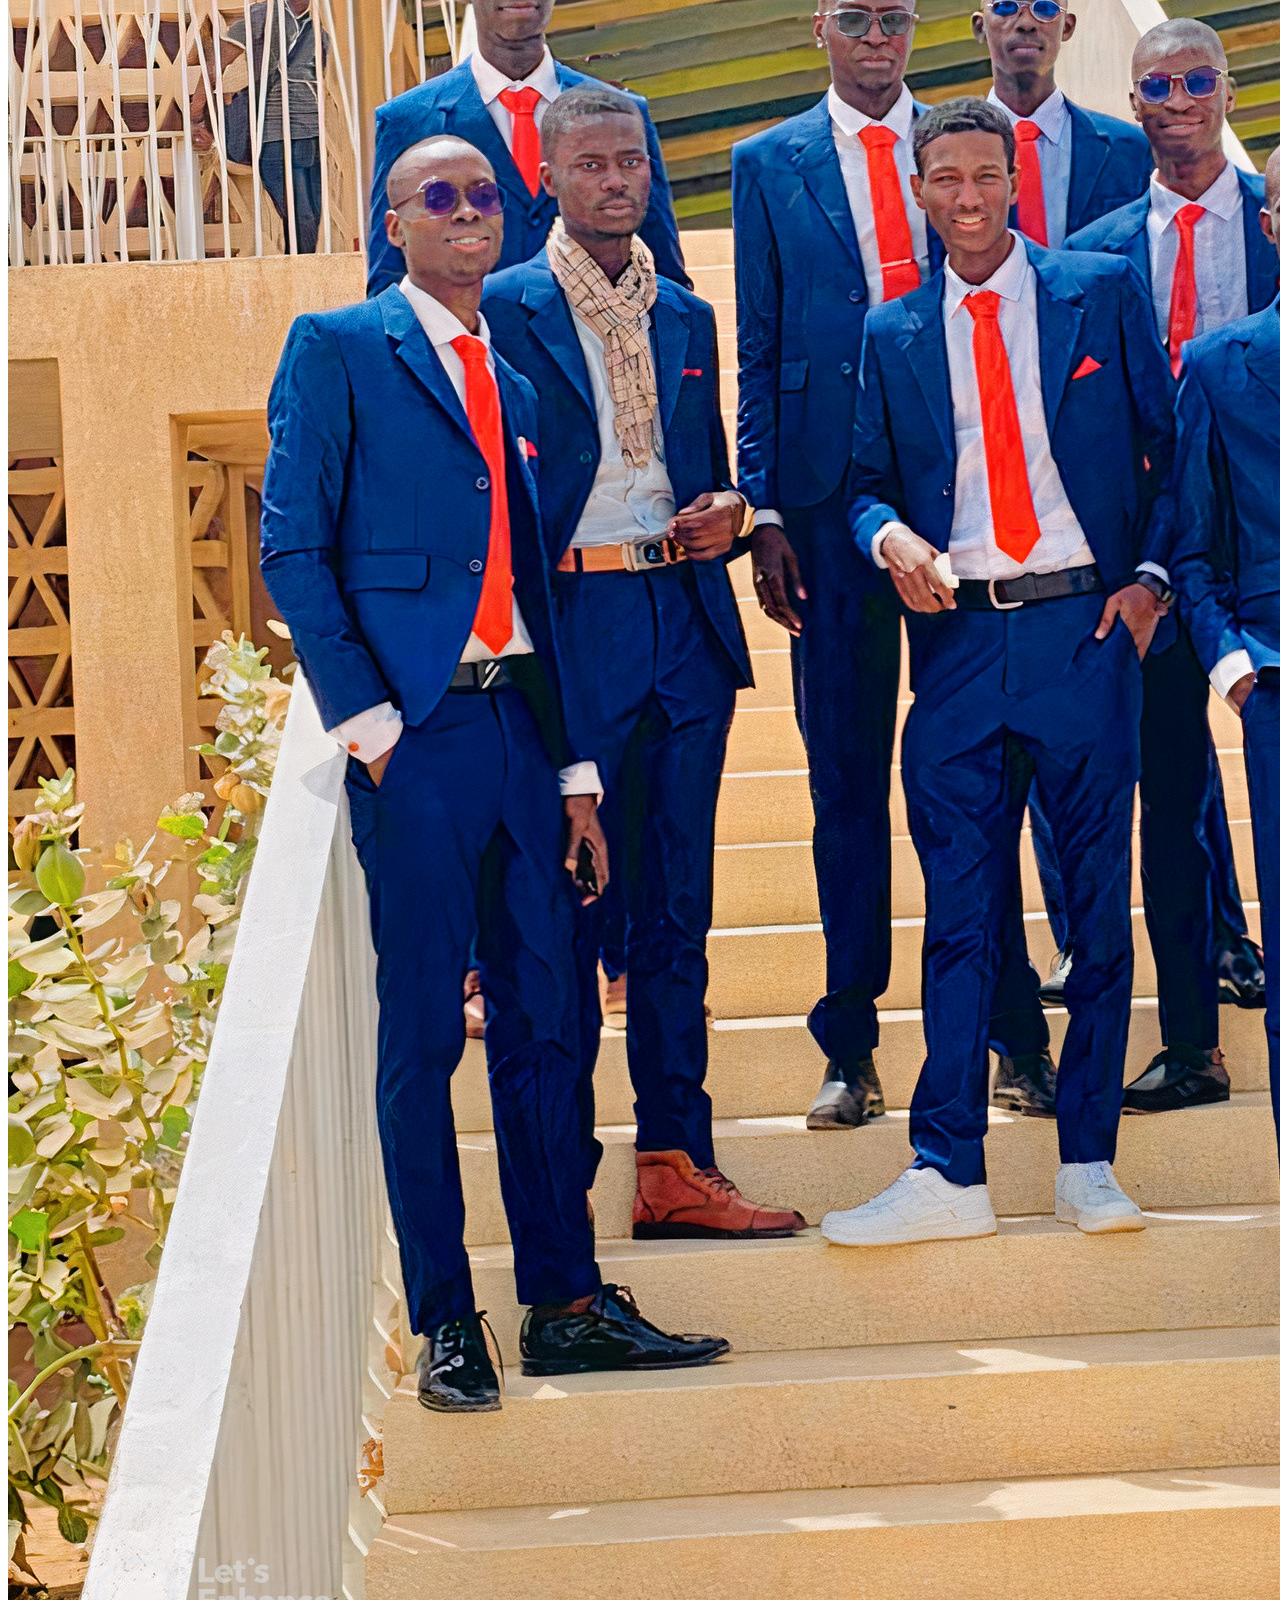
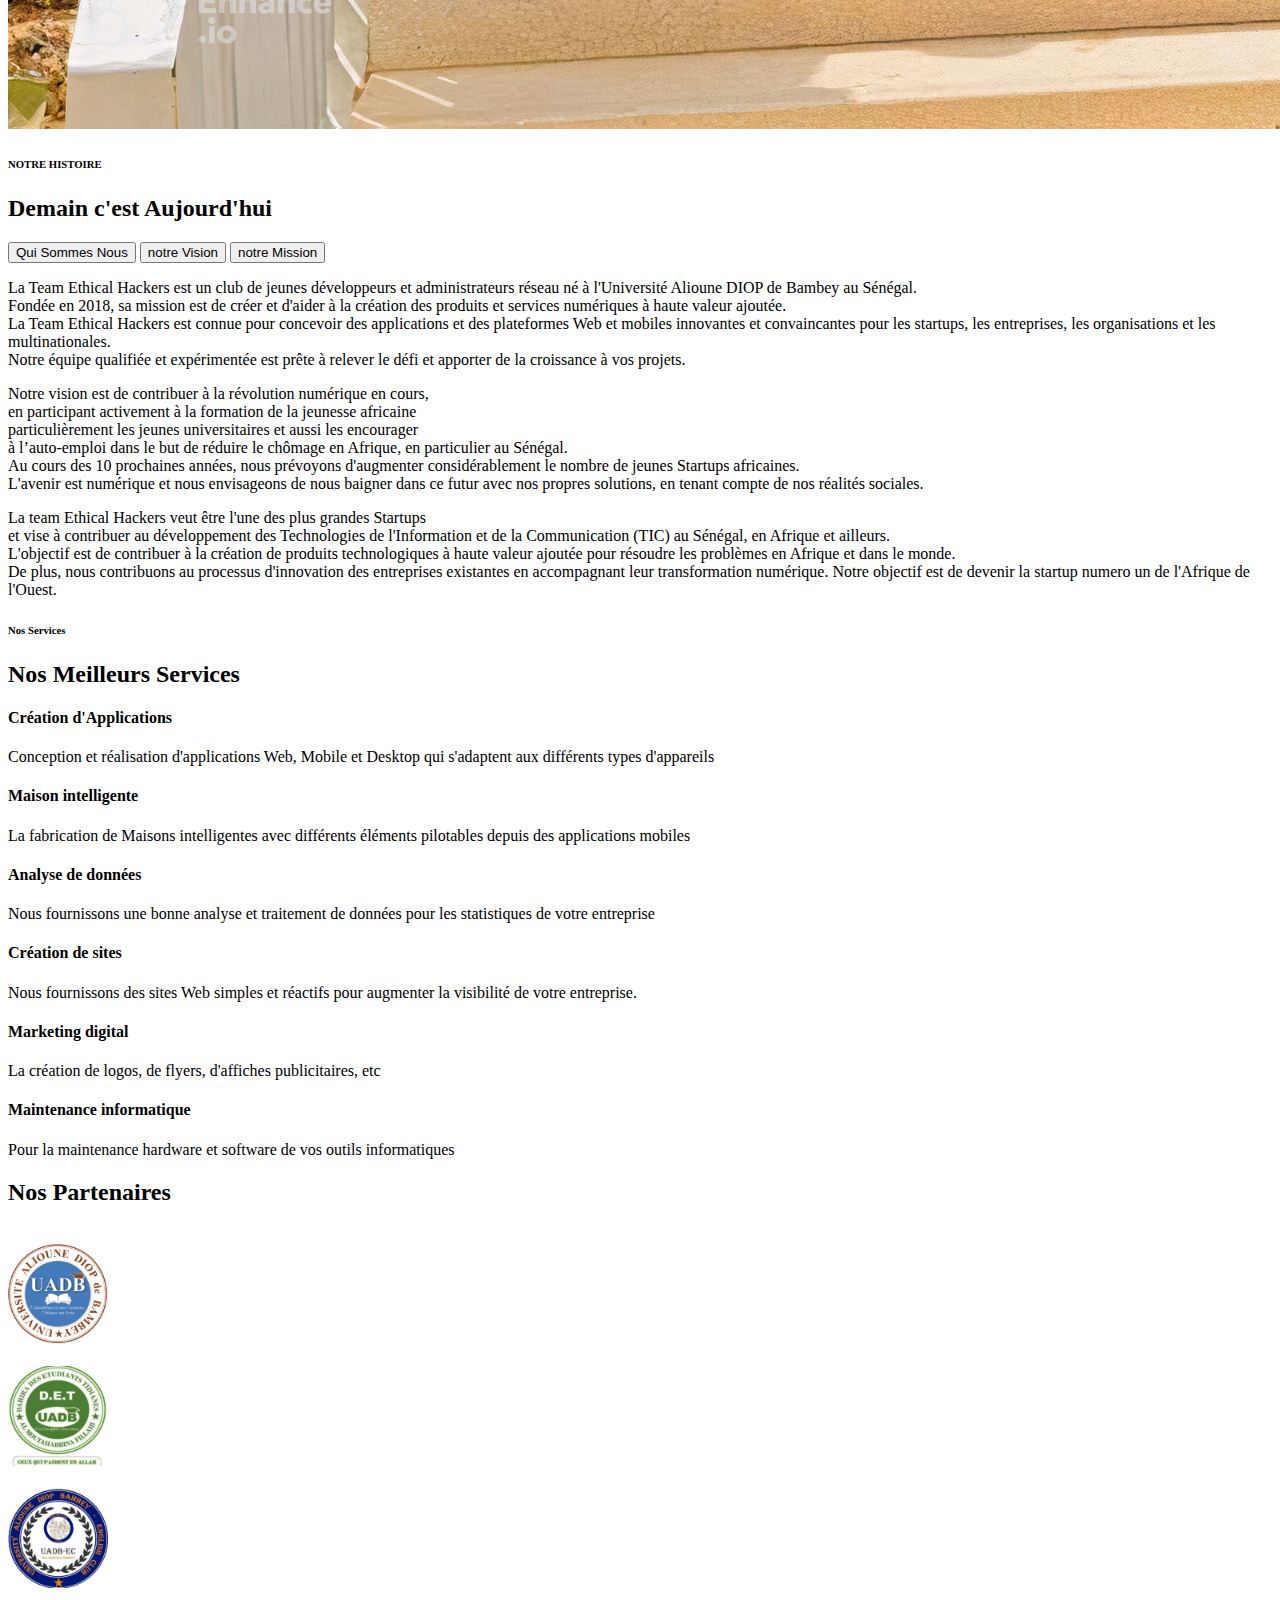
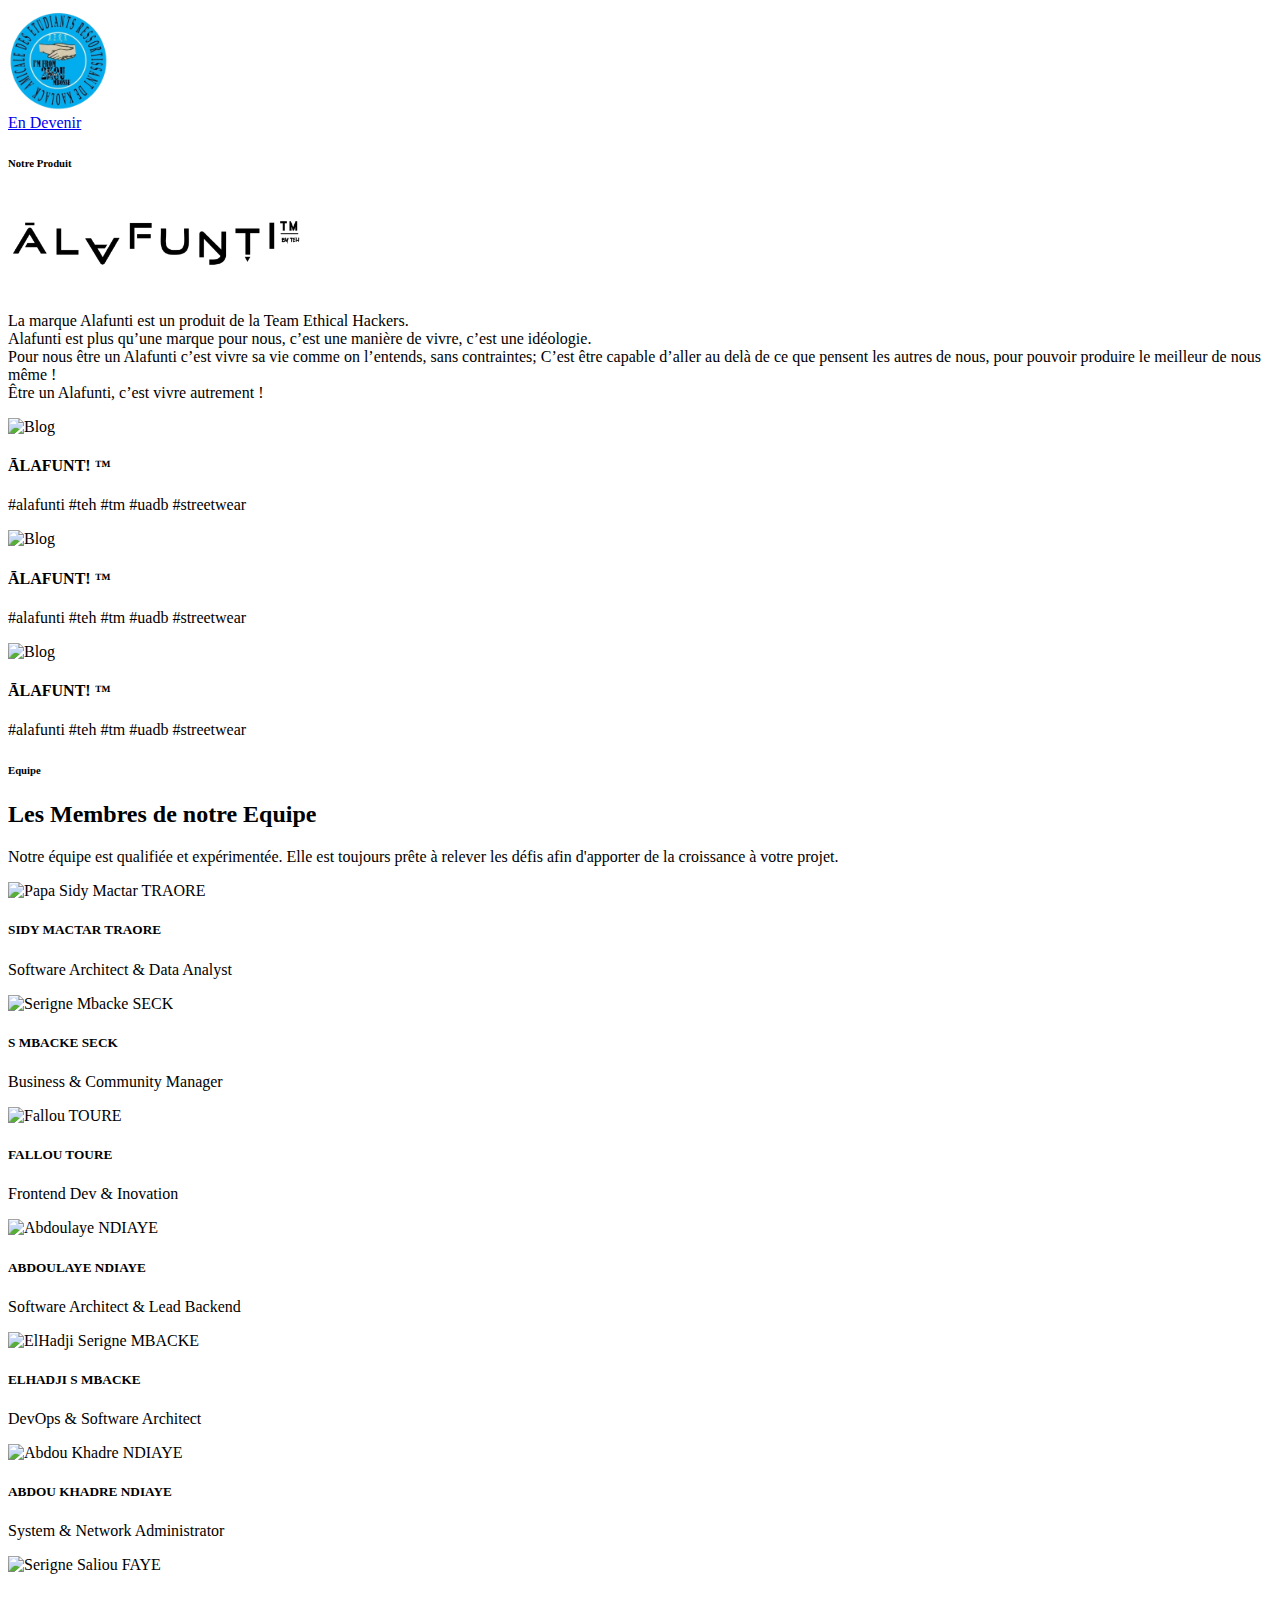
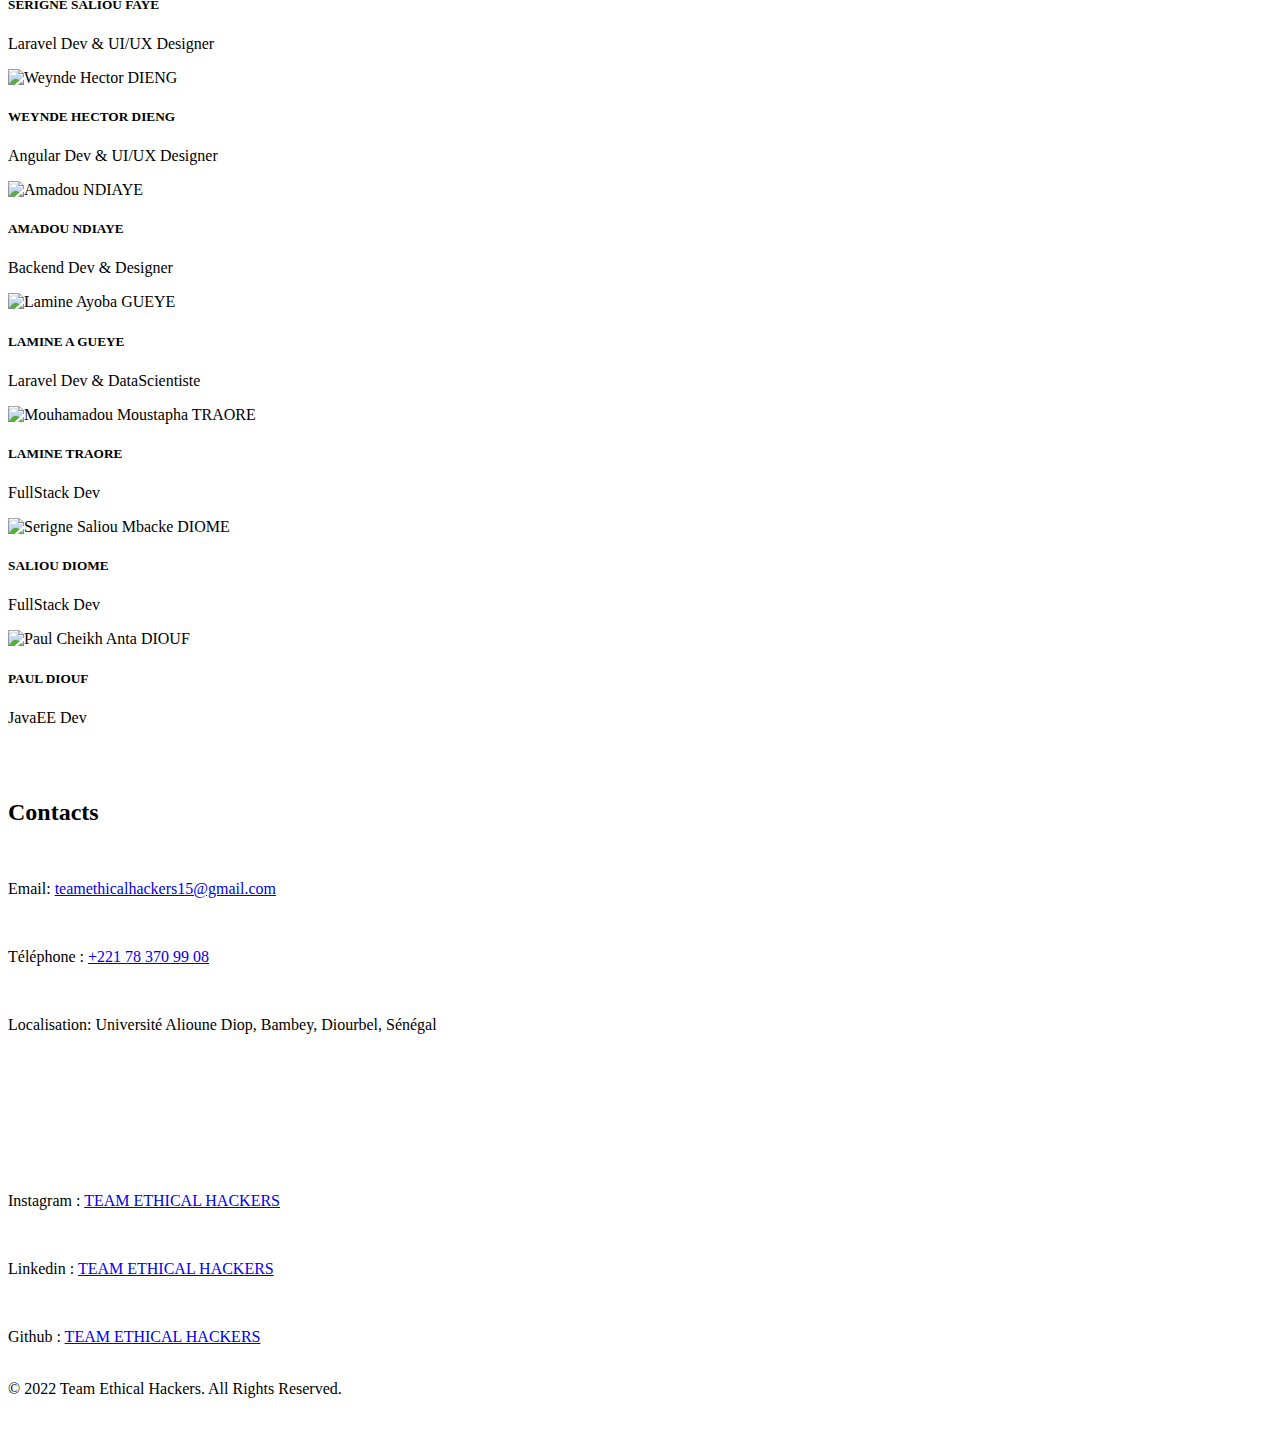
==== commit 81c265af: "photo de ayoba et desc" ====
--- a/index.html
+++ b/index.html
@@ -12,7 +12,7 @@
   <title>TEAM ETHICAL HACKERS</title>
 
   <!--====== Favicon Icon ======-->
-  <link rel="icon" href="/assets/images/favicon.ico" />
+  <link rel="icon" href="/assets/images/favicon1.ico" />
 
   <!--====== Bootstrap css ======-->
   <link rel="stylesheet" href="assets/css/bootstrap.min.css" />
@@ -538,7 +538,7 @@
             <div class="single-image">
               <img src="assets/images/team/team-11.jpg" alt="Lamine Ayoba GUEYE" />
               <h5 class="mt-3">LAMINE A GUEYE</h5>
-                <p>Laravel Dev & Designer</p>
+                <p>Laravel Dev & DataScientiste</p>
             </div>
             <div class="single-image">
               <img src="assets/images/team/team-9.jpg" alt="Mouhamadou Moustapha TRAORE" />
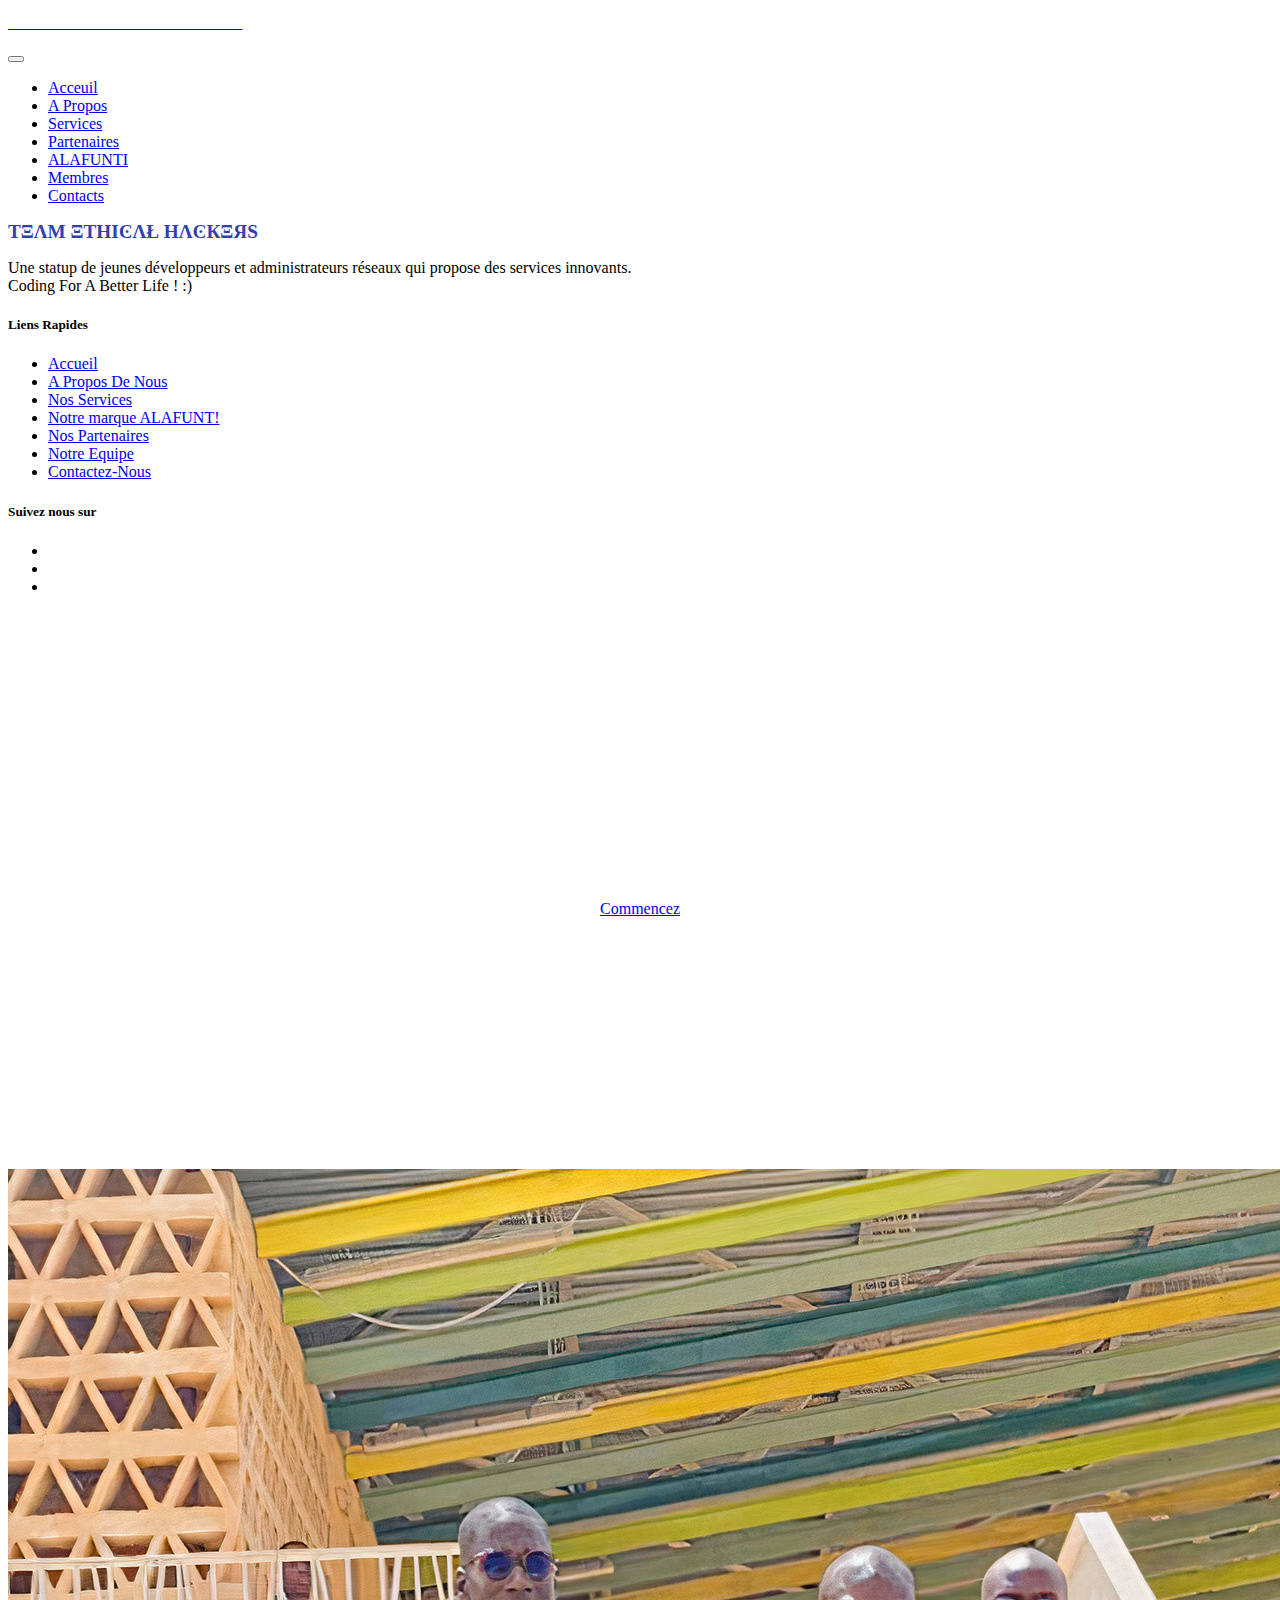
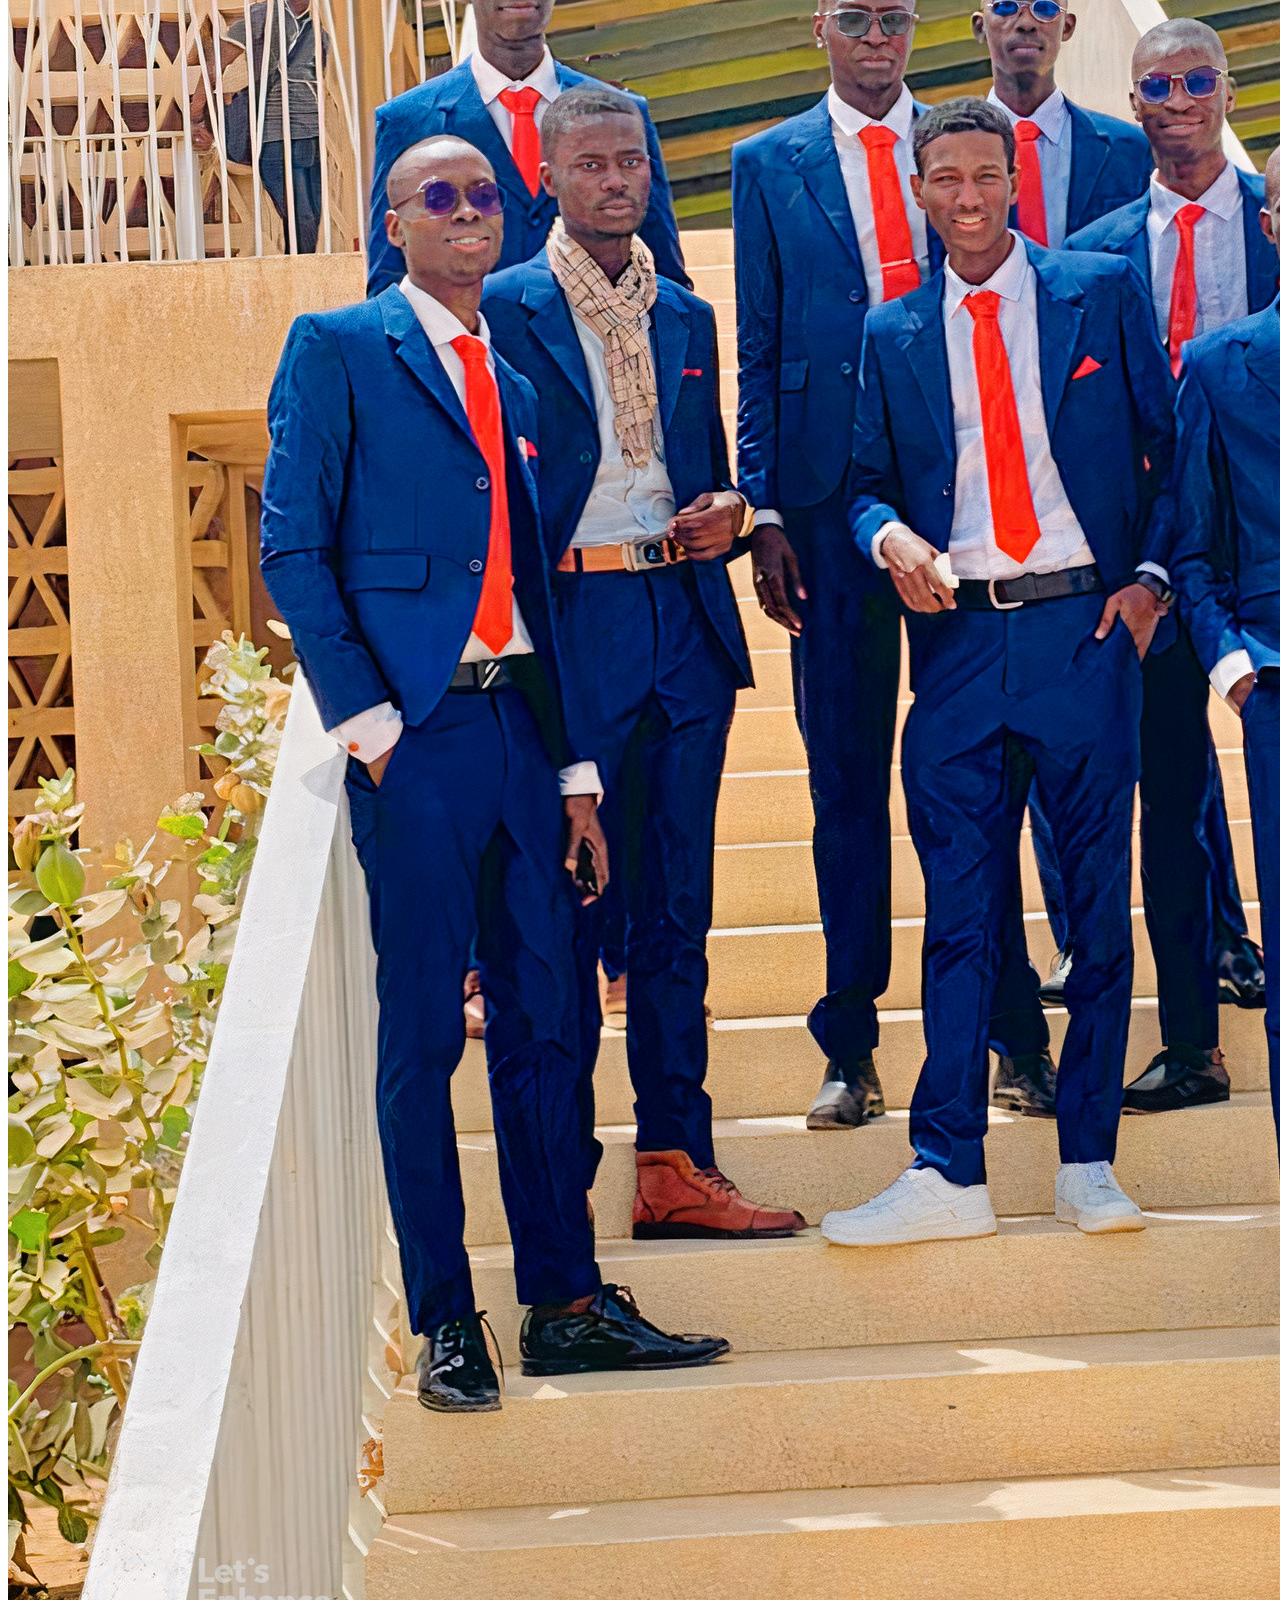
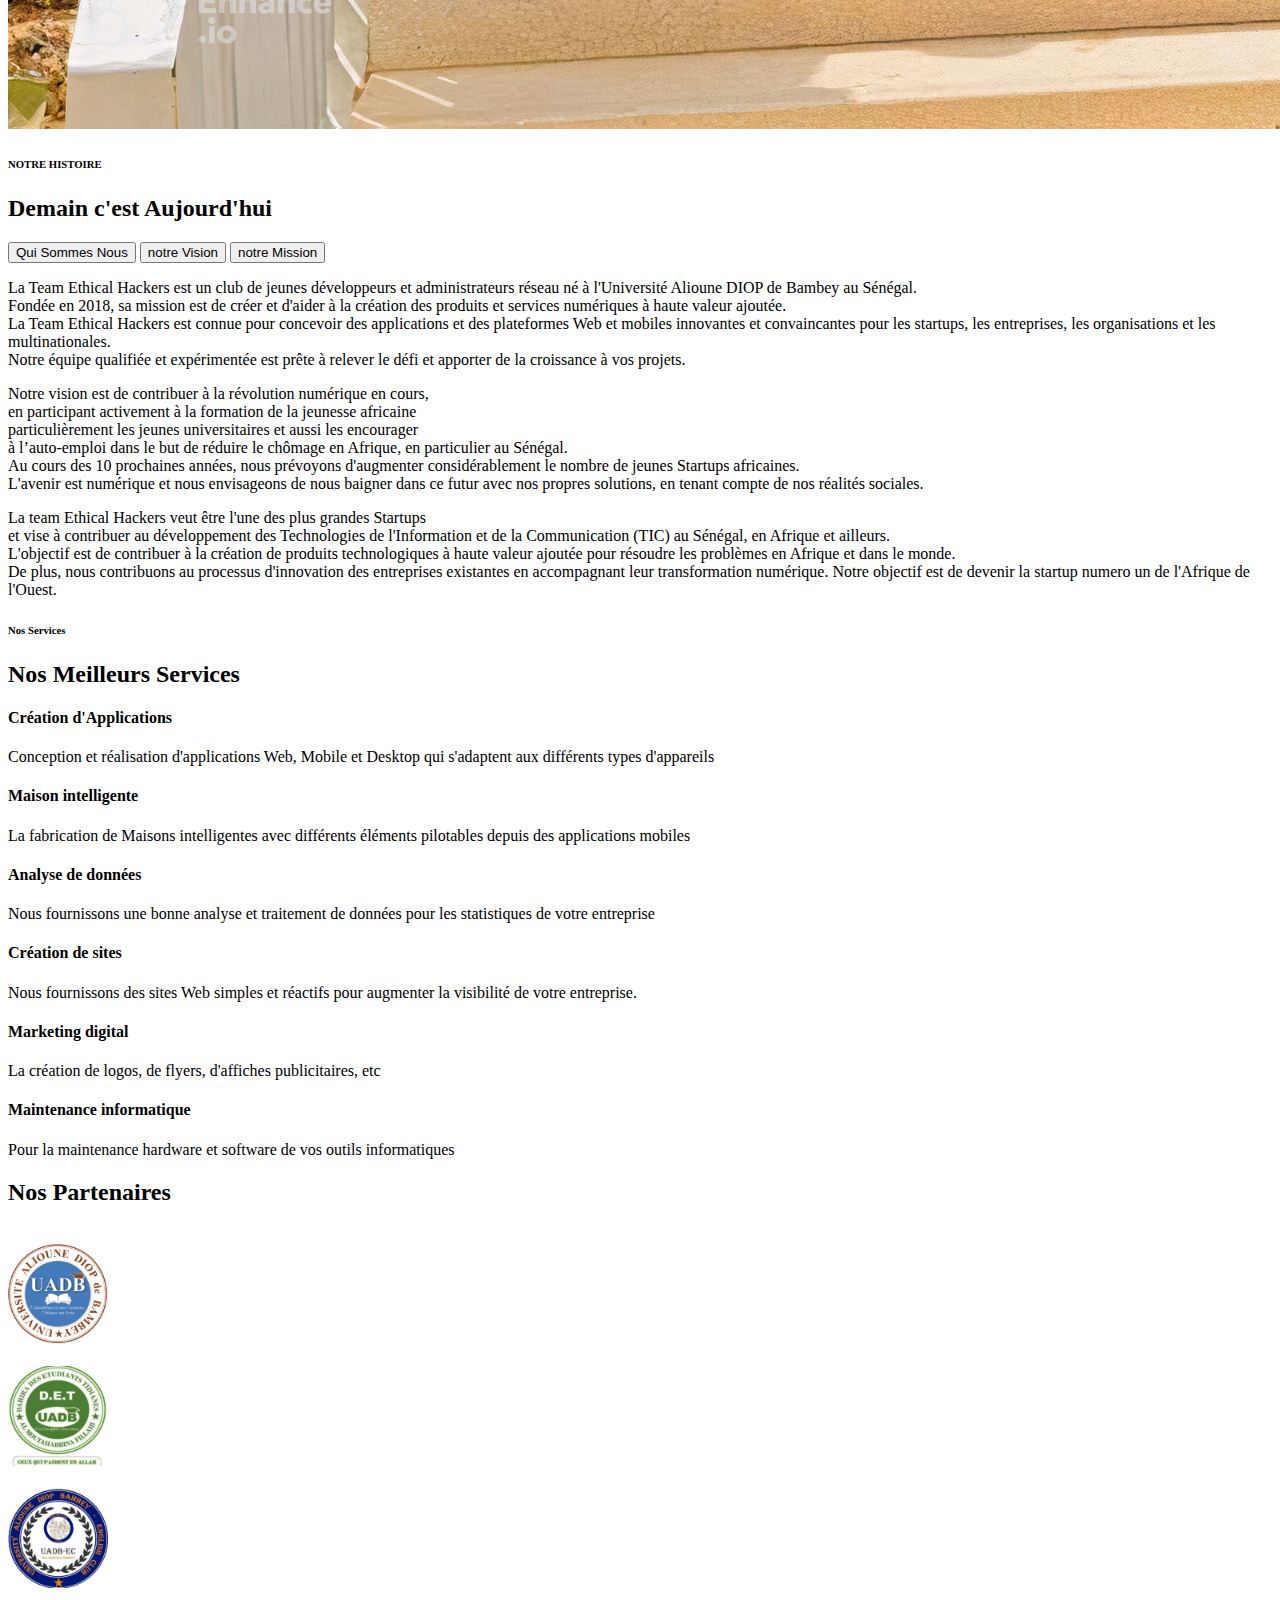
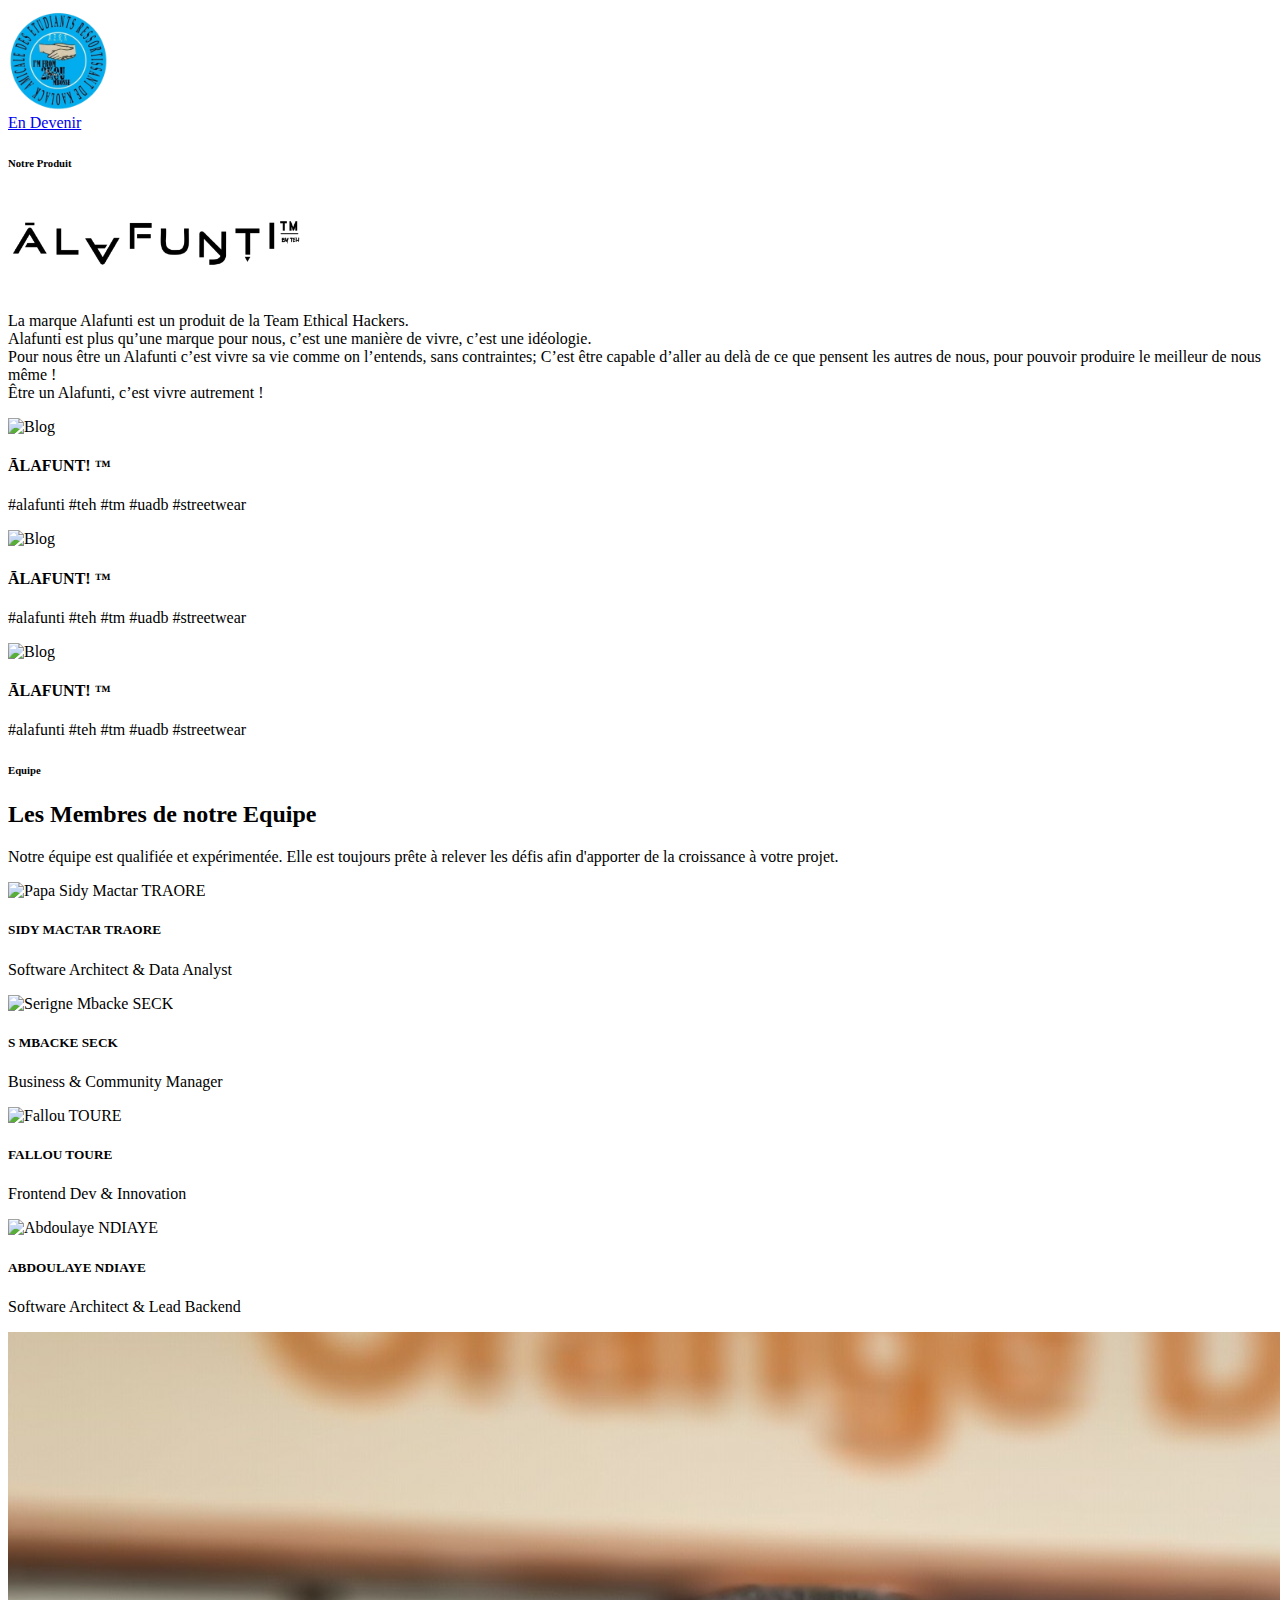
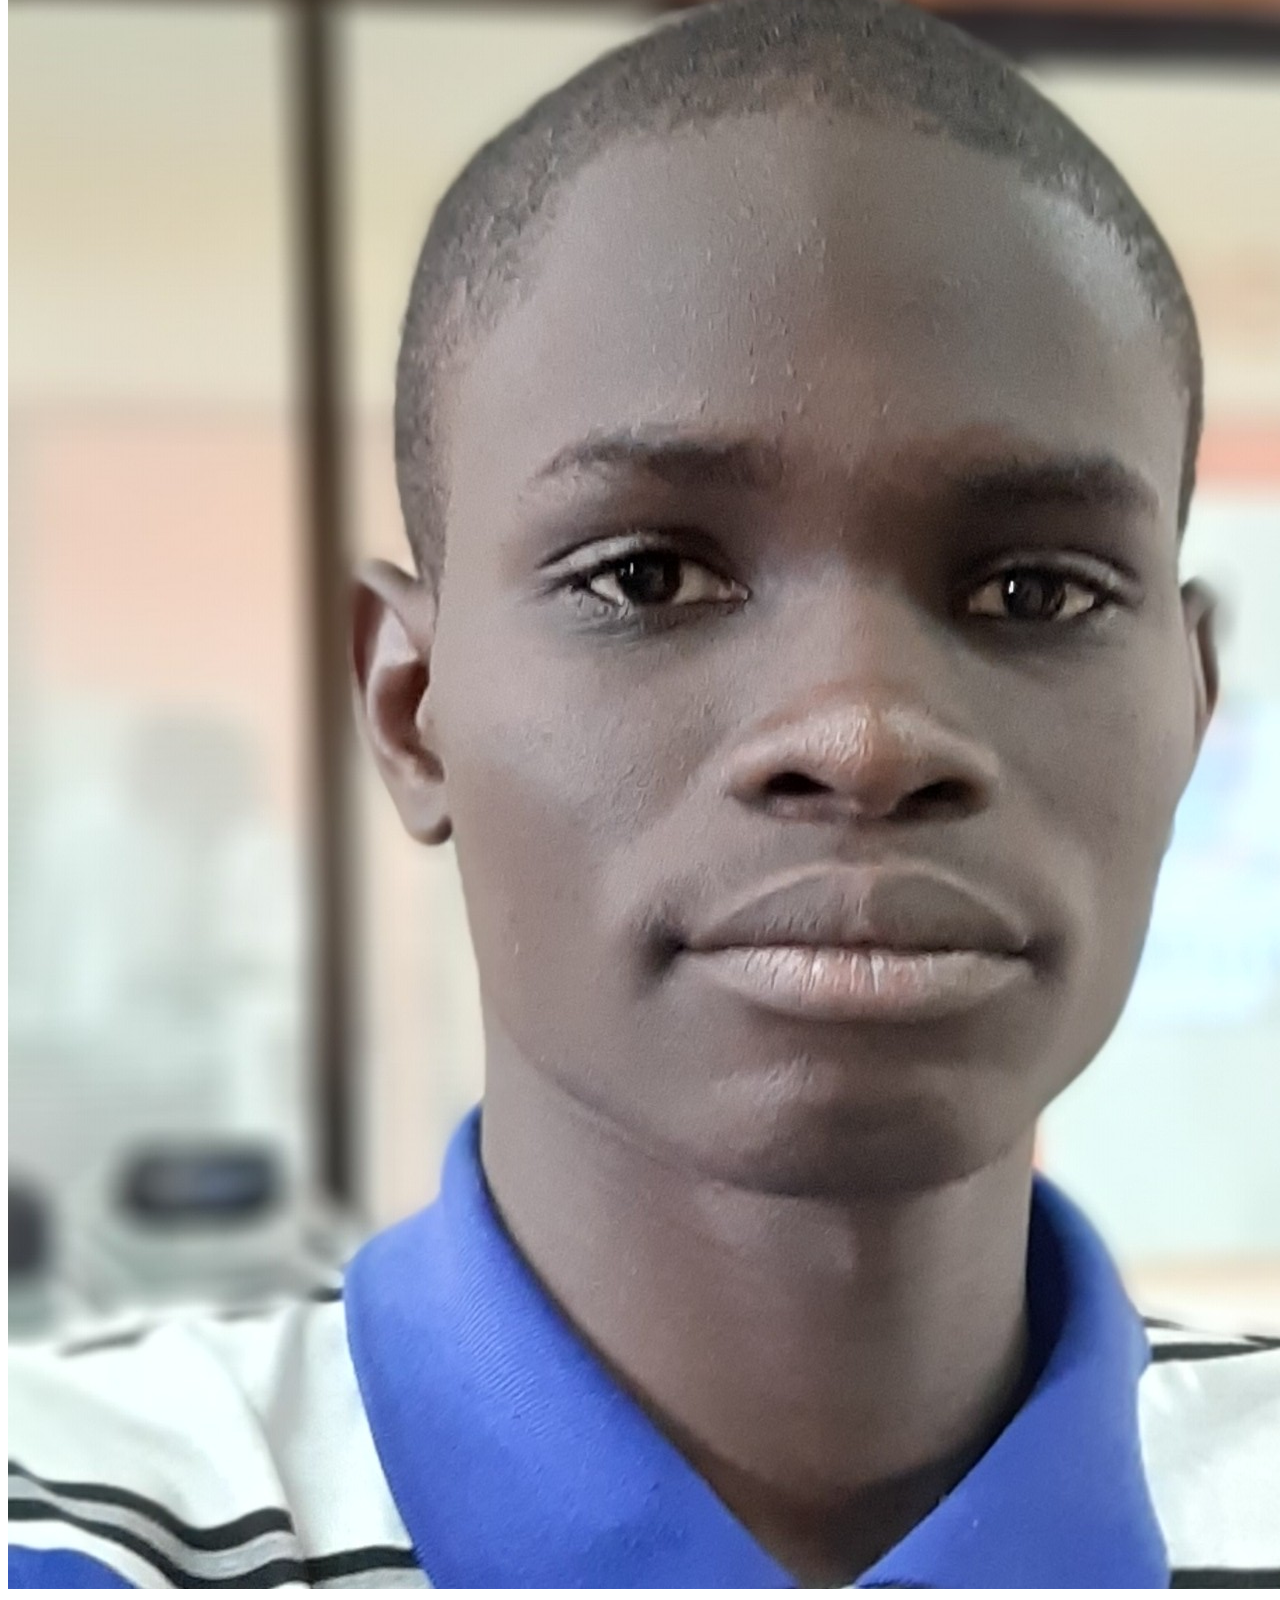
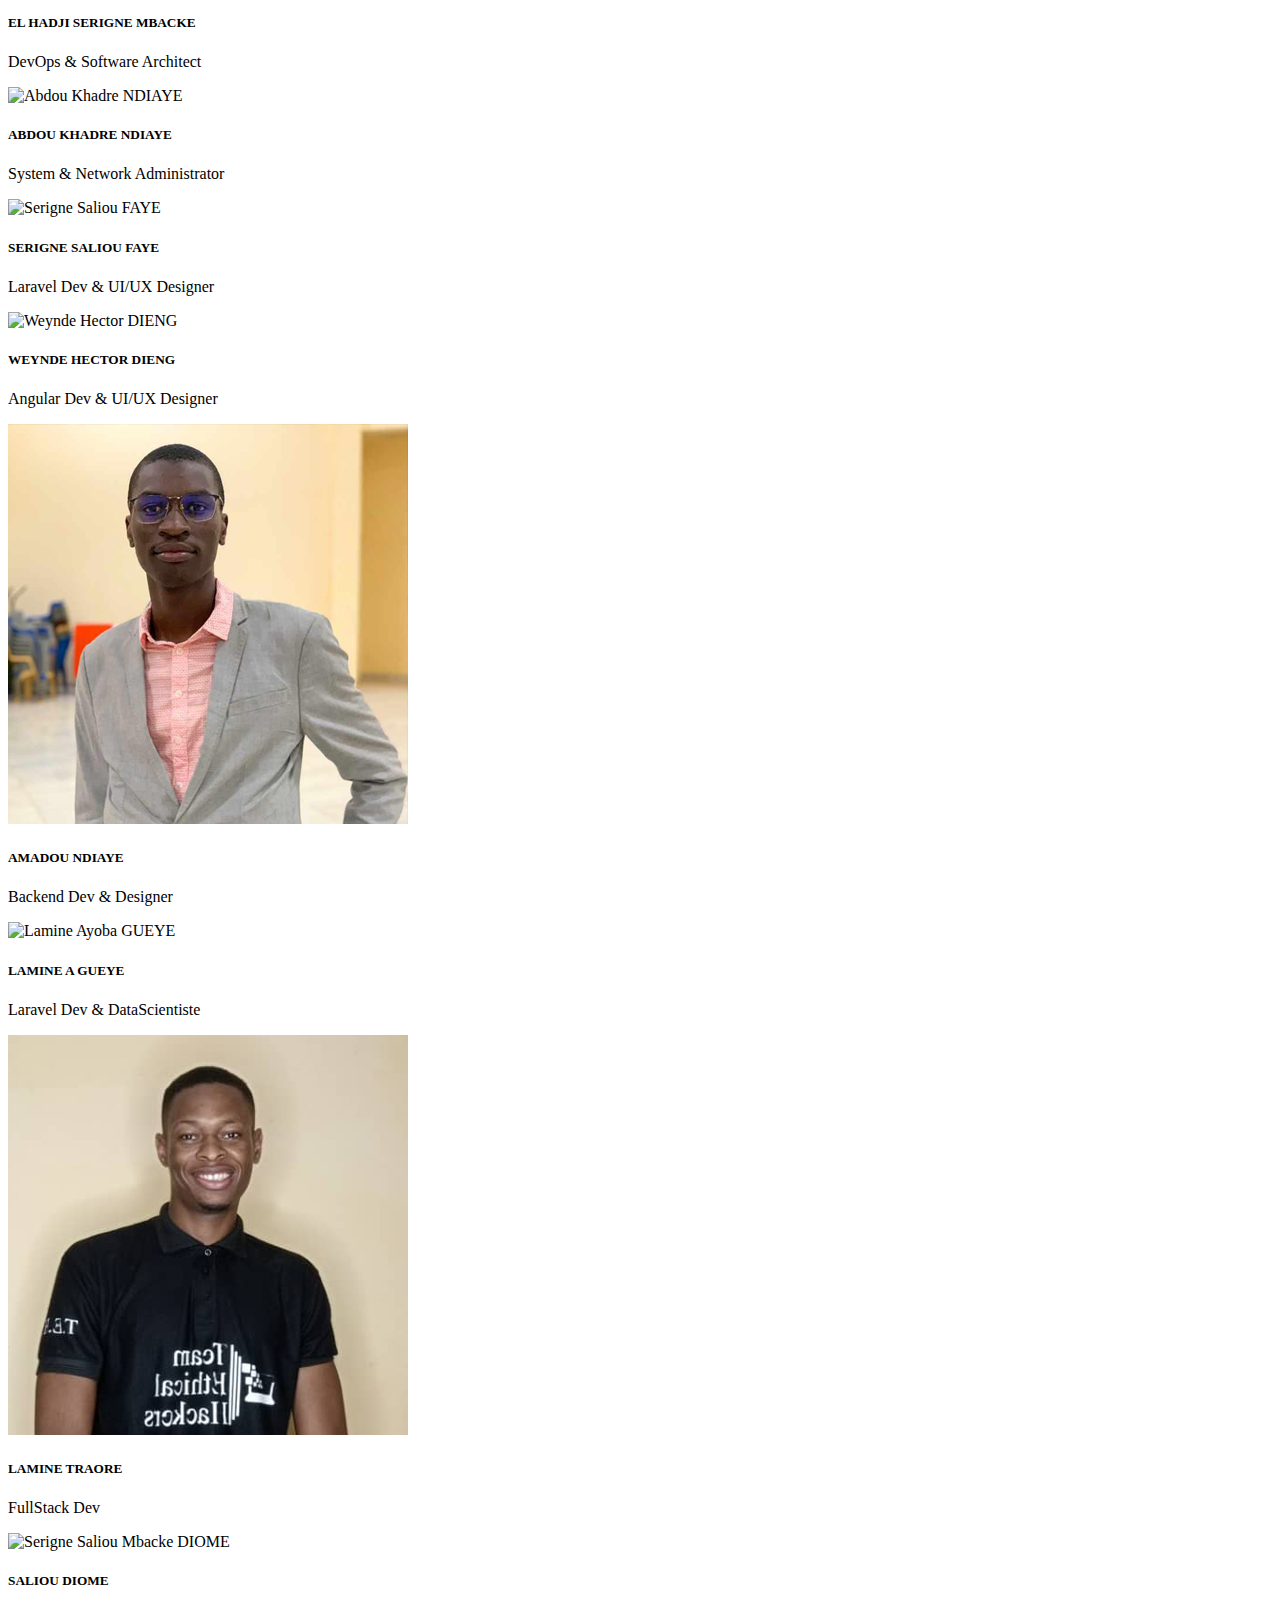
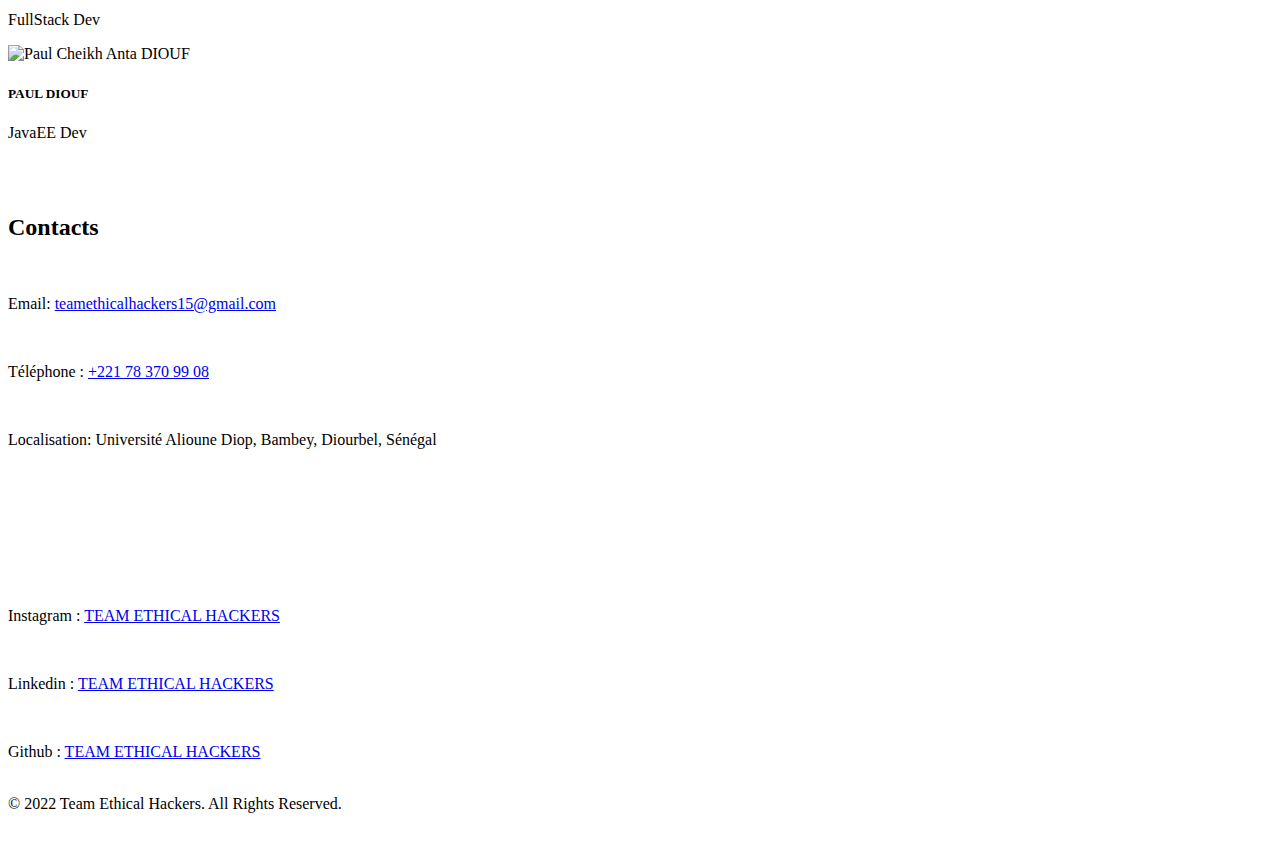
==== commit bda2a60a: "modif photo elhadji serigne" ====
--- a/index.html
+++ b/index.html
@@ -503,7 +503,7 @@
             <div class="single-image">
               <img src="assets/images/team/team-3.jpg" alt="Fallou TOURE" />
               <h5 class="mt-3">FALLOU TOURE</h5>
-                <p>Frontend Dev & Inovation </p>
+                <p>Frontend Dev & Innovation </p>
             </div>
             <div class="single-image">
               <img src="assets/images/team/team-4.jpg" alt="Abdoulaye NDIAYE" />
@@ -512,7 +512,7 @@
             </div>
             <div class="single-image">
               <img src="assets/images/team/team-7.jpg" alt="ElHadji Serigne MBACKE" />
-              <h5 class="mt-3">ELHADJI S MBACKE</h5>
+              <h5 class="mt-3">EL HADJI SERIGNE MBACKE</h5>
               <p>DevOps & Software Architect</p>
             </div>
             <div class="single-image">
@@ -643,4 +643,4 @@
 
 </body>
 
-</html>+</html>
